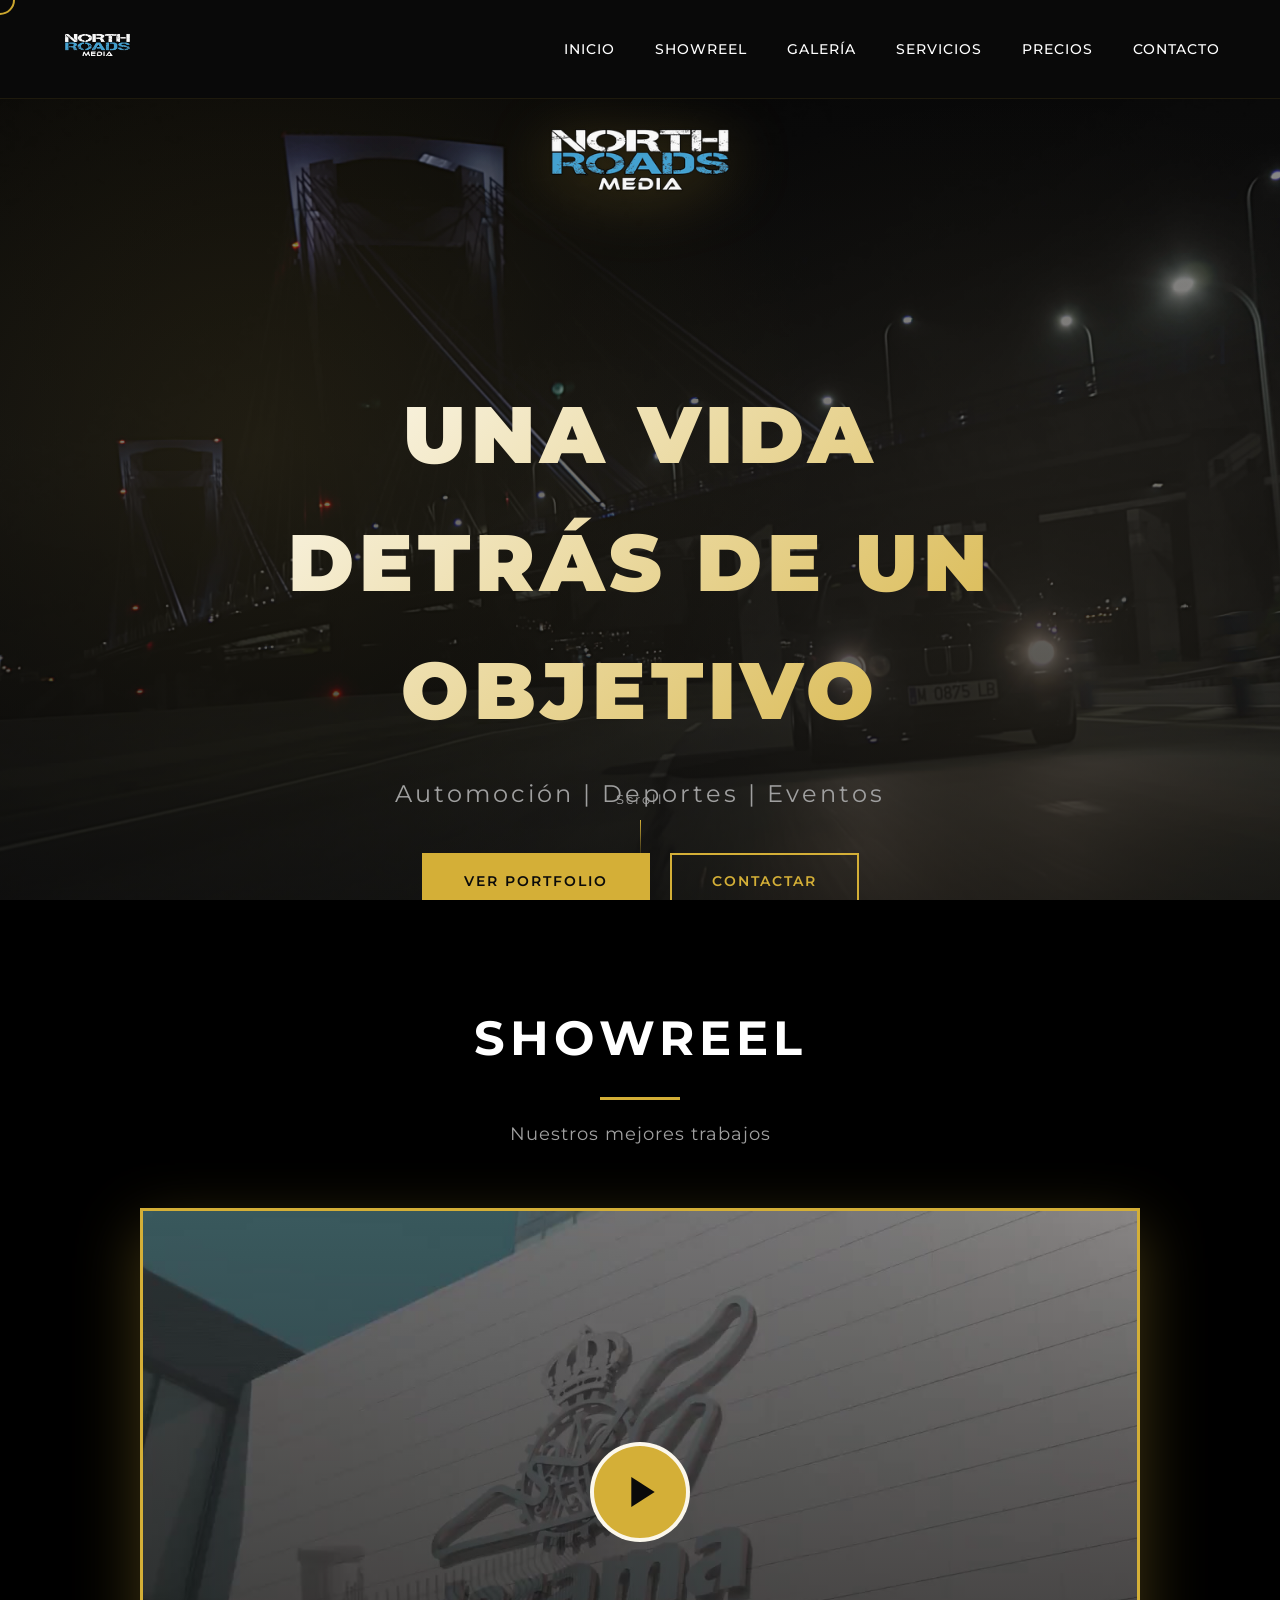
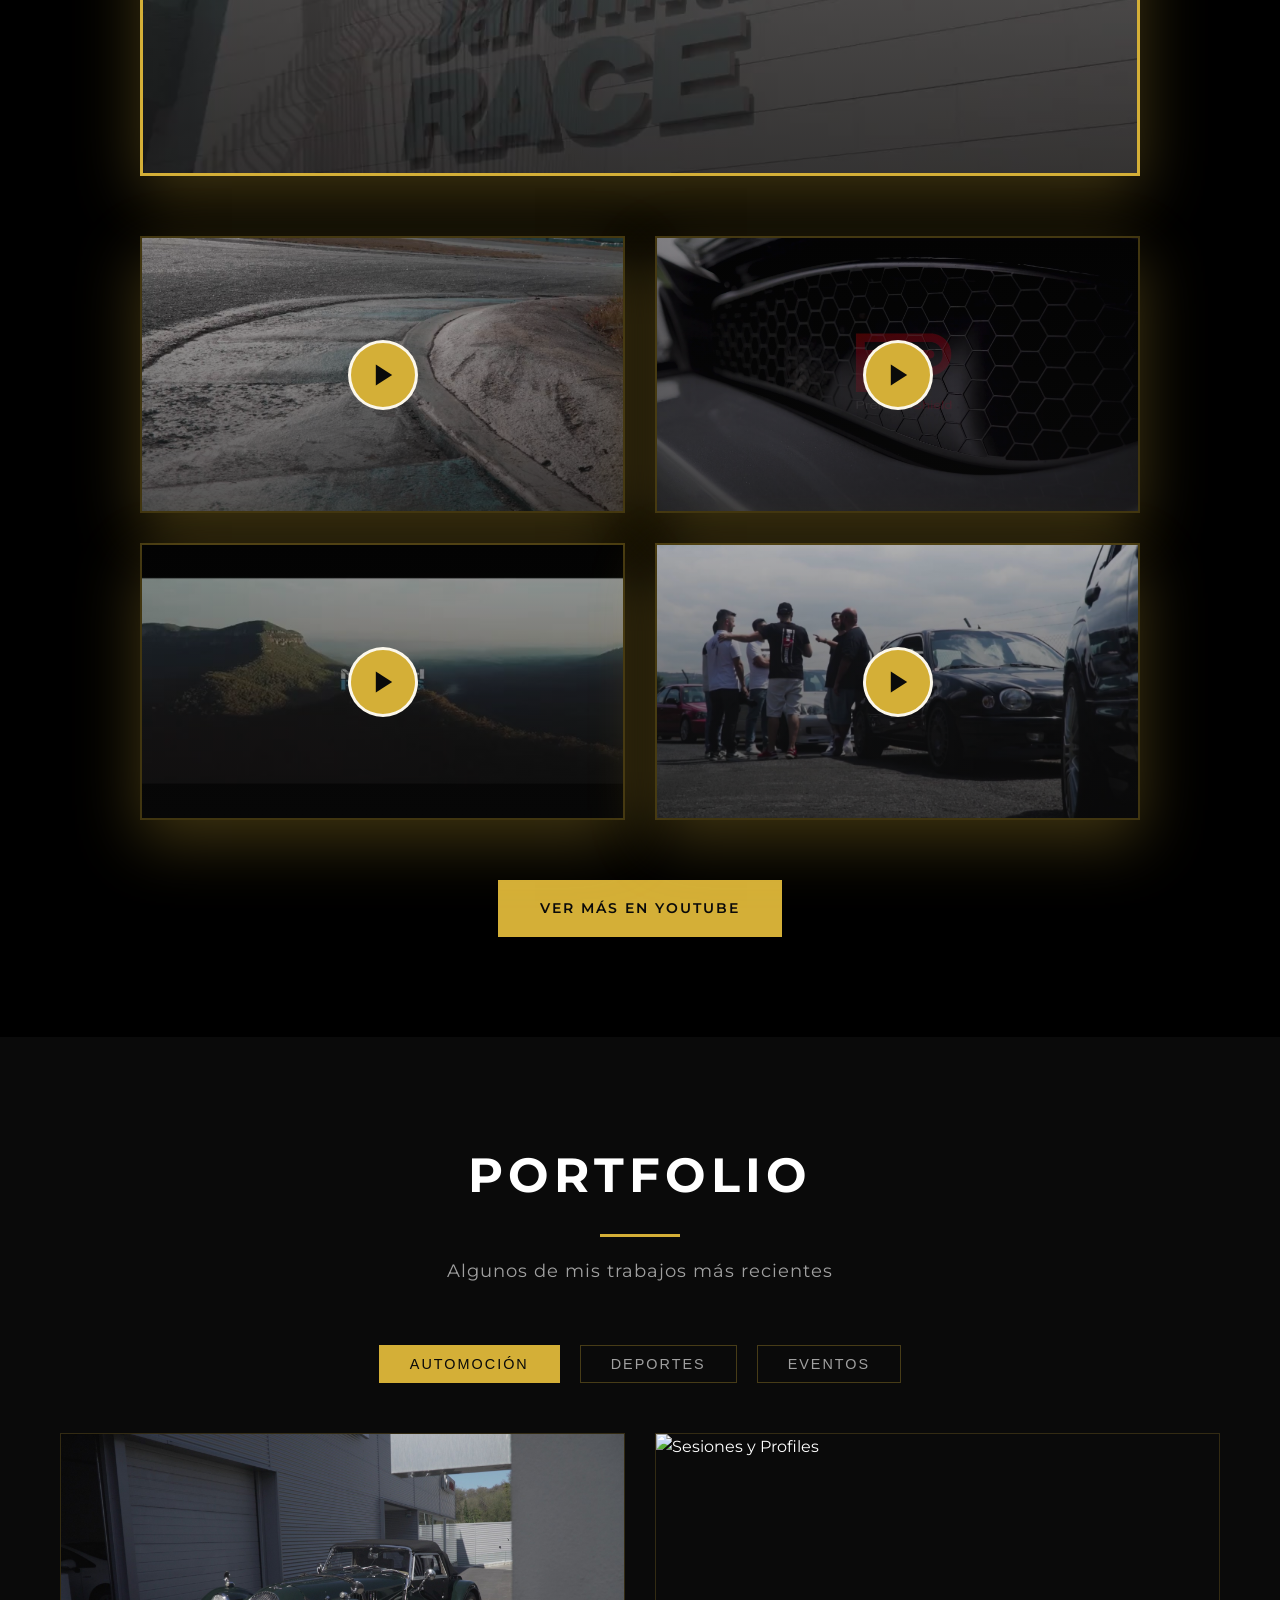
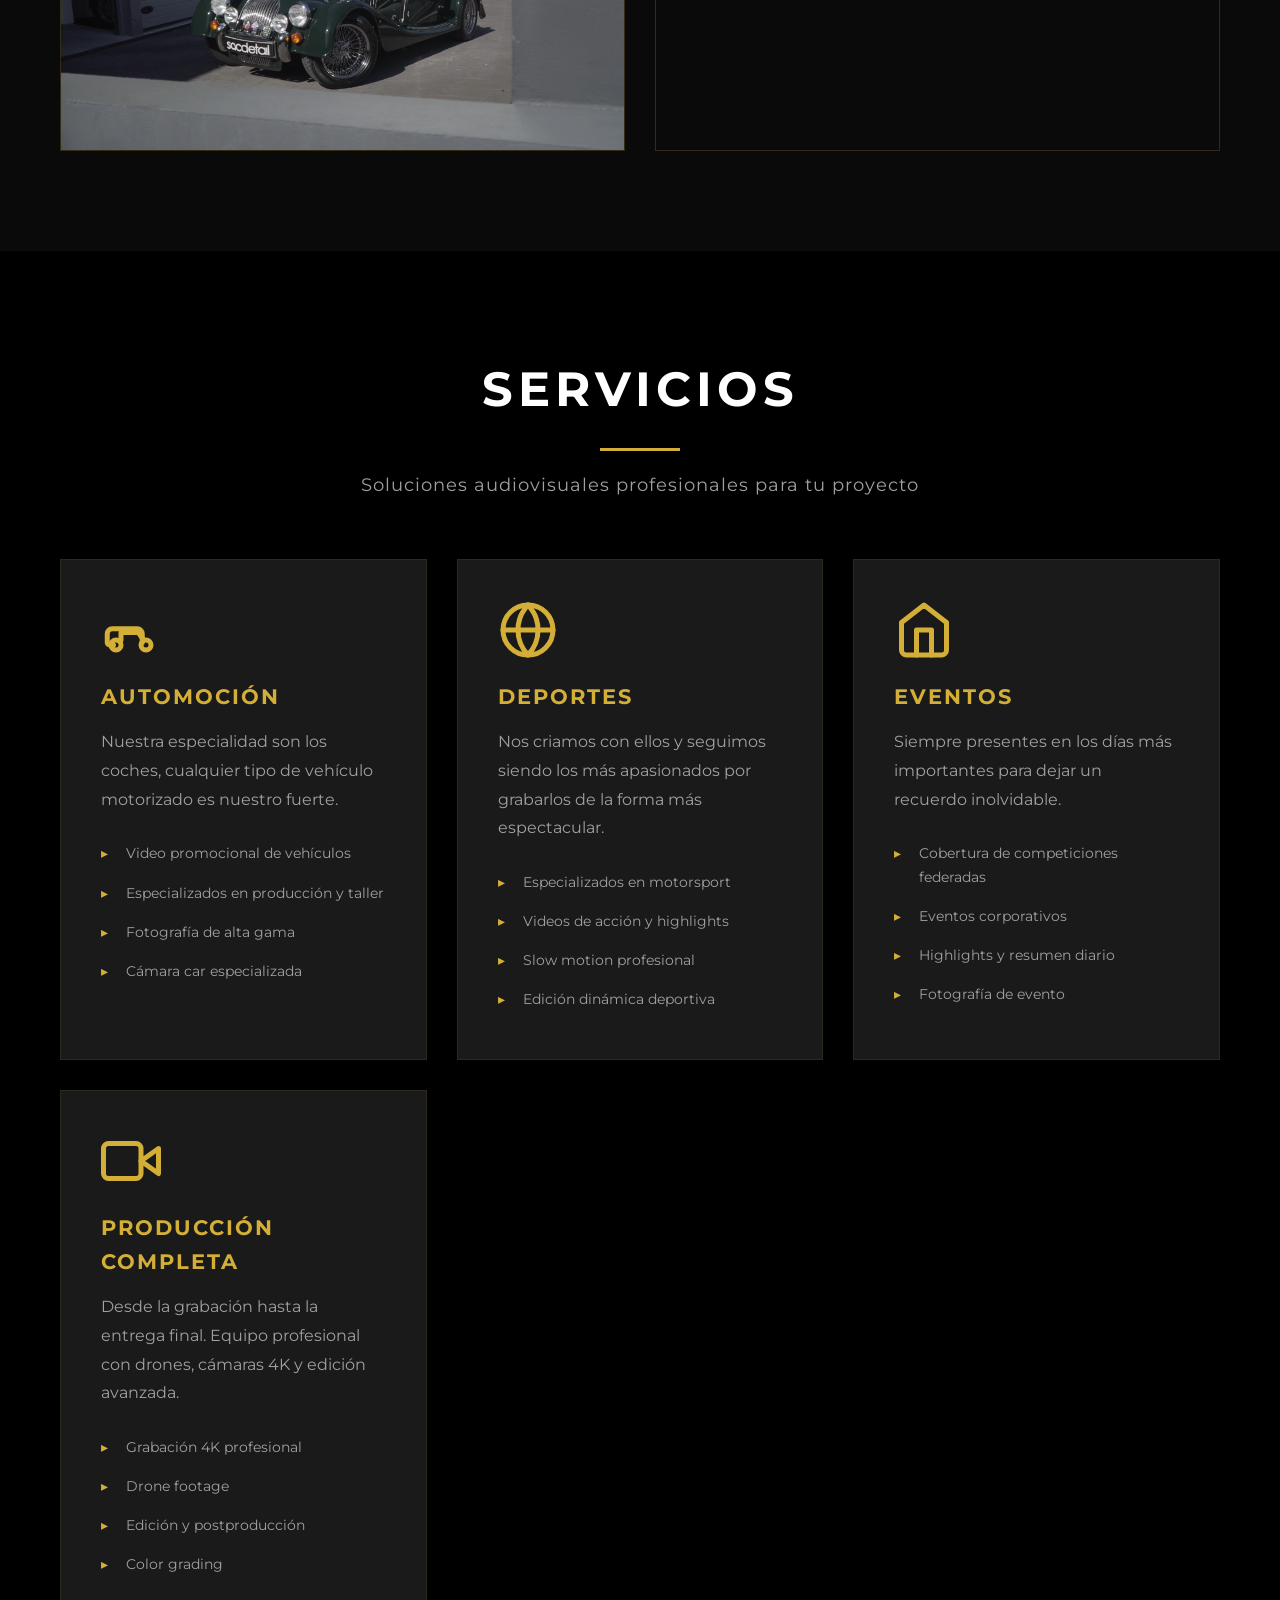
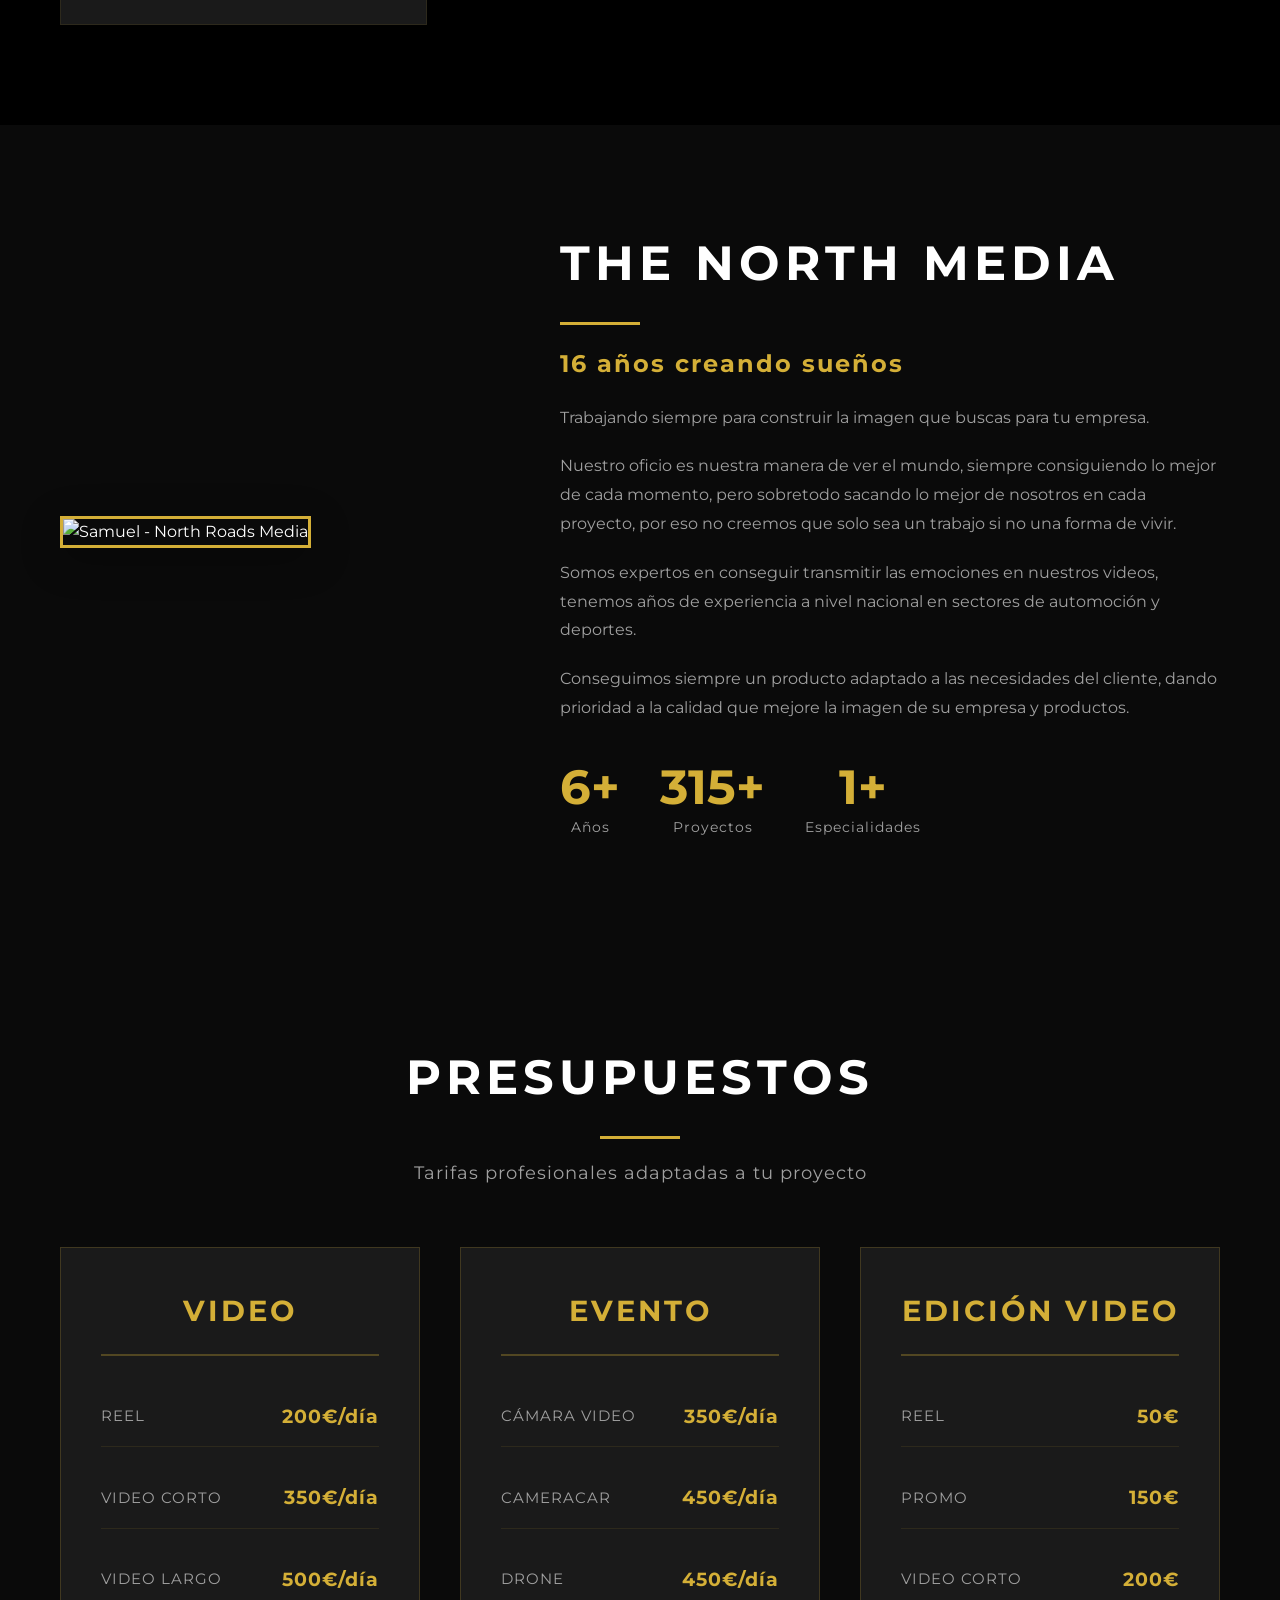
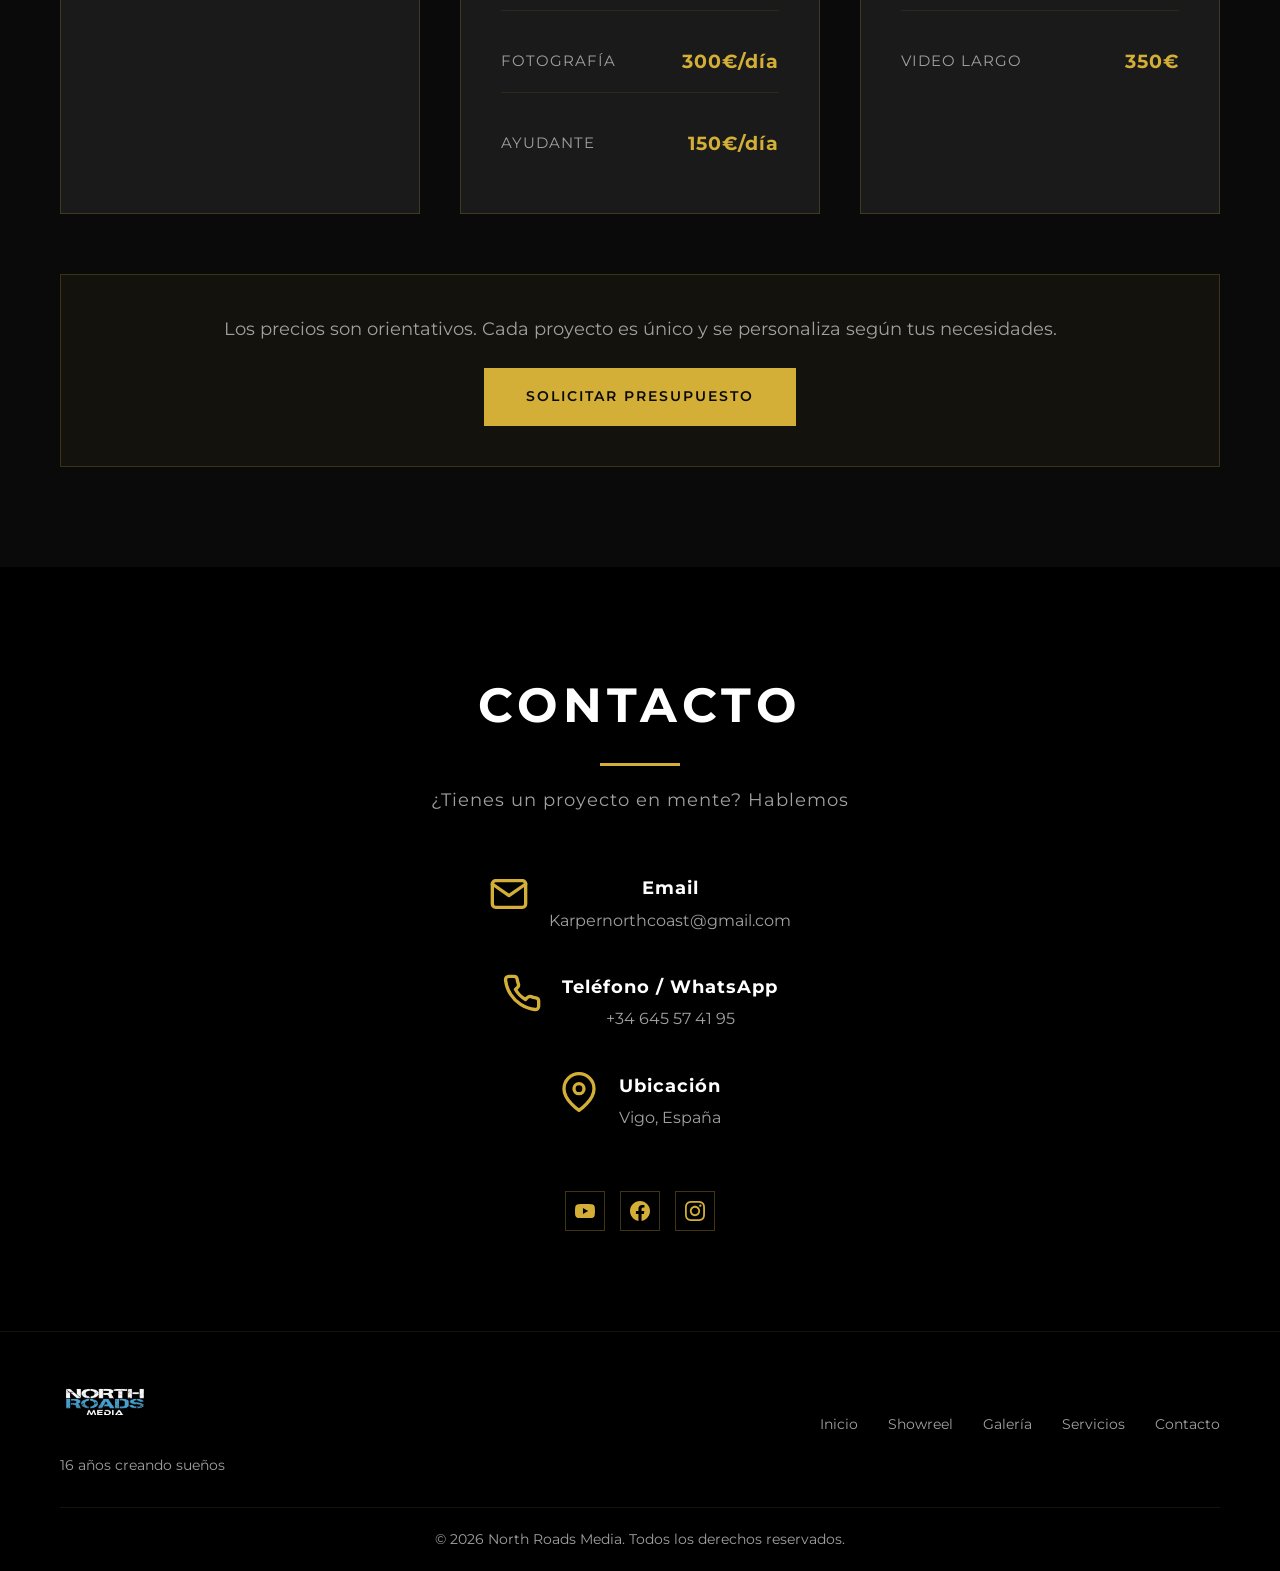
==== index.html @ 84e82828 "Fix hero background image switching on mobile devices - Moved hero background image from inline styl" ====
<!DOCTYPE html>
<html lang="es">
<head>
    <meta charset="UTF-8">
    <meta name="viewport" content="width=device-width, initial-scale=1.0">
    <title>North Roads Media - Portfolio Audiovisual</title>
    <link rel="icon" type="image/x-icon" href="https://danielmanzanares.github.io/northroadsmedia/assets/logos/favicon.ico">
    <link rel="icon" type="image/png" sizes="512x512" href="https://danielmanzanares.github.io/northroadsmedia/assets/logos/favicon.png">
    <link rel="apple-touch-icon" href="https://danielmanzanares.github.io/northroadsmedia/assets/logos/favicon.png">
    <link rel="stylesheet" href="assets/css/style.css">
    <link rel="preconnect" href="https://fonts.googleapis.com">
    <link rel="preconnect" href="https://fonts.gstatic.com" crossorigin>
    <link href="https://fonts.googleapis.com/css2?family=Montserrat:wght@300;400;600;700;900&family=Playfair+Display:wght@400;700&display=swap" rel="stylesheet">
</head>
<body>
    <!-- Navigation -->
    <nav class="navbar">
        <div class="container">
            <div class="logo">
                <a href="#inicio">
                    <img src="assets/logos/logo-navbar.png" alt="North Roads Media" class="logo-img">
                </a>
            </div>
            <ul class="nav-links">
                <li><a href="#inicio">INICIO</a></li>
                <li><a href="#showreel">SHOWREEL</a></li>
                <li><a href="galeria.html">GALERÍA</a></li>
                <li><a href="#servicios">SERVICIOS</a></li>
                <li><a href="#precios">PRECIOS</a></li>
                <li><a href="#contacto">CONTACTO</a></li>
            </ul>
            <div class="burger">
                <div class="line1"></div>
                <div class="line2"></div>
                <div class="line3"></div>
            </div>
        </div>
    </nav>

    <!-- Hero Section -->
    <section id="inicio" class="hero">
        <div class="hero-background"></div>
        <div class="hero-overlay"></div>
        <div class="hero-content">
            <img src="assets/logos/logo-hero.png" alt="North Roads Media" class="hero-logo">
            <h1 class="hero-title">UNA VIDA DETRÁS DE UN OBJETIVO</h1>
            <p class="hero-subtitle">Automoción | Deportes | Eventos</p>
            <div class="hero-buttons">
                <a href="#portfolio" class="btn btn-primary">VER PORTFOLIO</a>
                <a href="#contacto" class="btn btn-secondary">CONTACTAR</a>
            </div>
        </div>
        <div class="scroll-indicator">
            <span>Scroll</span>
            <div class="scroll-line"></div>
        </div>
    </section>

    <!-- Showreel Section -->
    <section id="showreel" class="showreel-section">
        <div class="container">
            <h2 class="section-title">SHOWREEL</h2>
            <p class="section-subtitle">Nuestros mejores trabajos</p>

            <!-- Video Principal - DRIFTMASTER -->
            <div class="main-video-wrapper">
                <div class="video-thumbnail-link" data-youtube-id="F2QY-6KOWKk">
                    <div class="video-thumbnail-container">
                        <img src="assets/videos/driftmaster-thumb.jpg" alt="Driftmaster - North Roads Media">
                        <div class="video-play-overlay">
                            <div class="play-button-large">
                                <svg viewBox="0 0 24 24" fill="currentColor">
                                    <polygon points="5 3 19 12 5 21 5 3"></polygon>
                                </svg>
                            </div>
                        </div>
                    </div>
                </div>
            </div>

            <!-- Videos Adicionales -->
            <div class="videos-grid">
                <div class="video-thumbnail-link" data-youtube-id="pOYhIgYmBDc">
                    <div class="video-thumbnail-container">
                        <img src="assets/videos/braga-grip-marzo-thumb.jpg" alt="Braga Grip Marzo">
                        <div class="video-play-overlay">
                            <div class="play-button-small">
                                <svg viewBox="0 0 24 24" fill="currentColor">
                                    <polygon points="5 3 19 12 5 21 5 3"></polygon>
                                </svg>
                            </div>
                        </div>
                    </div>
                </div>

                <div class="video-thumbnail-link" data-youtube-id="H0cXPGrSnSY">
                    <div class="video-thumbnail-container">
                        <img src="assets/videos/detail-mclaren-thumb.jpg" alt="Detail Mclaren - North Roads Media">
                        <div class="video-play-overlay">
                            <div class="play-button-small">
                                <svg viewBox="0 0 24 24" fill="currentColor">
                                    <polygon points="5 3 19 12 5 21 5 3"></polygon>
                                </svg>
                            </div>
                        </div>
                    </div>
                </div>

                <div class="video-thumbnail-link" data-youtube-id="qWnmy8cRvrA">
                    <div class="video-thumbnail-container">
                        <img src="assets/videos/video2-thumb.jpg" alt="North Roads Media Video 2">
                        <div class="video-play-overlay">
                            <div class="play-button-small">
                                <svg viewBox="0 0 24 24" fill="currentColor">
                                    <polygon points="5 3 19 12 5 21 5 3"></polygon>
                                </svg>
                            </div>
                        </div>
                    </div>
                </div>

                <div class="video-thumbnail-link" data-youtube-id="NnlS1WEF71U">
                    <div class="video-thumbnail-container">
                        <img src="assets/videos/club-nipon-ourense-thumb.jpg" alt="Club Nipon Ourense - Fast & Furious X">
                        <div class="video-play-overlay">
                            <div class="play-button-small">
                                <svg viewBox="0 0 24 24" fill="currentColor">
                                    <polygon points="5 3 19 12 5 21 5 3"></polygon>
                                </svg>
                            </div>
                        </div>
                    </div>
                </div>
            </div>

            <div class="showreel-cta">
                <a href="https://www.youtube.com/@northroadsmedia7195" target="_blank" class="btn btn-primary">
                    VER MÁS EN YOUTUBE
                </a>
            </div>
        </div>
    </section>

    <!-- Video Modal -->
    <div class="video-modal" id="videoModal">
        <div class="video-modal-overlay" id="videoModalOverlay"></div>
        <div class="video-modal-content">
            <button class="video-modal-close" id="modalCloseBtn">
                <svg viewBox="0 0 24 24" fill="none" stroke="currentColor" stroke-width="2">
                    <line x1="18" y1="6" x2="6" y2="18"></line>
                    <line x1="6" y1="6" x2="18" y2="18"></line>
                </svg>
            </button>
            <div class="video-modal-player" id="videoModalPlayer">
                <!-- El video HTML5 se cargará aquí -->
            </div>
        </div>
    </div>

    <!-- Portfolio Section -->
    <section id="portfolio" class="portfolio-section">
        <div class="container">
            <h2 class="section-title">PORTFOLIO</h2>
            <p class="section-subtitle">Algunos de mis trabajos más recientes</p>

            <!-- Filtros -->
            <div class="portfolio-filters">
                <button class="filter-btn active" data-filter="automocion">AUTOMOCIÓN</button>
                <button class="filter-btn" data-filter="deportes">DEPORTES</button>
                <button class="filter-btn" data-filter="eventos">EVENTOS</button>
            </div>

            <!-- Grid de Portfolio -->
            <div class="portfolio-grid">
                <!-- Proyecto 1 - Producción/Taller -->
                <div class="portfolio-item" data-category="automocion">
                    <div class="portfolio-thumbnail">
                        <img src="assets/images/portfolio-produccion-taller.jpg?v=1419" alt="Producción y Taller">
                        <div class="portfolio-overlay">
                            <h3>PRODUCCIÓN/TALLER</h3>
                            <p>Nuestra especialidad son los coches</p>
                            <a href="galeria.html#automocion" class="portfolio-link">VER GALERÍA</a>
                        </div>
                    </div>
                </div>

                <!-- Proyecto 2 - Deportes -->
                <div class="portfolio-item" data-category="deportes">
                    <div class="portfolio-thumbnail">
                        <img src="https://images.unsplash.com/photo-1461896836934-ffe607ba8211?w=800&h=450&fit=crop" alt="Deportes">
                        <div class="portfolio-overlay">
                            <h3>DEPORTES</h3>
                            <p>Los más apasionados por grabarlos de forma espectacular</p>
                            <a href="galeria.html#deportes" class="portfolio-link">VER GALERÍA</a>
                        </div>
                    </div>
                </div>

                <!-- Proyecto 3 - Eventos -->
                <div class="portfolio-item" data-category="eventos">
                    <div class="portfolio-thumbnail">
                        <img src="assets/gallery/eventos/evento_05.jpg" alt="Eventos">
                        <div class="portfolio-overlay">
                            <h3>EVENTOS</h3>
                            <p>Presentes en los días más importantes</p>
                            <a href="galeria.html#eventos" class="portfolio-link">VER GALERÍA</a>
                        </div>
                    </div>
                </div>

                <!-- Proyecto 4 - Sesiones/Profiles -->
                <div class="portfolio-item" data-category="automocion">
                    <div class="portfolio-thumbnail">
                        <img src="assets/images/portfolio-sesiones-profiles.jpg" alt="Sesiones y Profiles">
                        <div class="portfolio-overlay">
                            <h3>SESIONES/PROFILES</h3>
                            <p>Vehículos de alta gama</p>
                            <a href="galeria.html#automocion" class="portfolio-link">VER GALERÍA</a>
                        </div>
                    </div>
                </div>

                <!-- Proyecto 6 - Deportes 2 -->
                <div class="portfolio-item" data-category="deportes">
                    <div class="portfolio-thumbnail">
                        <img src="https://images.unsplash.com/photo-1517649763962-0c623066013b?w=800&h=450&fit=crop" alt="Deportes">
                        <div class="portfolio-overlay">
                            <h3>DEPORTES DE ACCIÓN</h3>
                            <p>Capturando la emoción</p>
                            <a href="galeria.html#deportes" class="portfolio-link">VER GALERÍA</a>
                        </div>
                    </div>
                </div>
            </div>
        </div>
    </section>

    <!-- Servicios Section -->
    <section id="servicios" class="servicios-section">
        <div class="container">
            <h2 class="section-title">SERVICIOS</h2>
            <p class="section-subtitle">Soluciones audiovisuales profesionales para tu proyecto</p>

            <div class="servicios-grid">
                <!-- Servicio 1 - Automoción -->
                <div class="servicio-card">
                    <div class="servicio-icon">
                        <svg xmlns="http://www.w3.org/2000/svg" viewBox="0 0 24 24" fill="none" stroke="currentColor" stroke-width="2" stroke-linecap="round" stroke-linejoin="round">
                            <path d="M18 18m-2 0a2 2 0 1 0 4 0a2 2 0 1 0 -4 0"></path>
                            <path d="M6 18m-2 0a2 2 0 1 0 4 0a2 2 0 1 0 -4 0"></path>
                            <path d="M5 18h-1.5a1 1 0 0 1 -1 -1v-3.5a2 2 0 0 1 2 -2h10a2 2 0 0 1 2 2v3.5"></path>
                            <path d="M8 16v-3h7l2 3"></path>
                        </svg>
                    </div>
                    <h3>AUTOMOCIÓN</h3>
                    <p>Nuestra especialidad son los coches, cualquier tipo de vehículo motorizado es nuestro fuerte.</p>
                    <ul class="servicio-features">
                        <li>Video promocional de vehículos</li>
                        <li>Especializados en producción y taller</li>
                        <li>Fotografía de alta gama</li>
                        <li>Cámara car especializada</li>
                    </ul>
                </div>

                <!-- Servicio 2 - Deportes -->
                <div class="servicio-card">
                    <div class="servicio-icon">
                        <svg xmlns="http://www.w3.org/2000/svg" viewBox="0 0 24 24" fill="none" stroke="currentColor" stroke-width="2" stroke-linecap="round" stroke-linejoin="round">
                            <circle cx="12" cy="12" r="10"></circle>
                            <path d="M12 2a14.5 14.5 0 0 0 0 20 14.5 14.5 0 0 0 0-20"></path>
                            <path d="M2 12h20"></path>
                        </svg>
                    </div>
                    <h3>DEPORTES</h3>
                    <p>Nos criamos con ellos y seguimos siendo los más apasionados por grabarlos de la forma más espectacular.</p>
                    <ul class="servicio-features">
                        <li>Especializados en motorsport</li>
                        <li>Videos de acción y highlights</li>
                        <li>Slow motion profesional</li>
                        <li>Edición dinámica deportiva</li>
                    </ul>
                </div>

                <!-- Servicio 3 - Eventos -->
                <div class="servicio-card">
                    <div class="servicio-icon">
                        <svg xmlns="http://www.w3.org/2000/svg" viewBox="0 0 24 24" fill="none" stroke="currentColor" stroke-width="2" stroke-linecap="round" stroke-linejoin="round">
                            <path d="M3 9l9-7 9 7v11a2 2 0 0 1-2 2H5a2 2 0 0 1-2-2z"></path>
                            <polyline points="9 22 9 12 15 12 15 22"></polyline>
                        </svg>
                    </div>
                    <h3>EVENTOS</h3>
                    <p>Siempre presentes en los días más importantes para dejar un recuerdo inolvidable.</p>
                    <ul class="servicio-features">
                        <li>Cobertura de competiciones federadas</li>
                        <li>Eventos corporativos</li>
                        <li>Highlights y resumen diario</li>
                        <li>Fotografía de evento</li>
                    </ul>
                </div>

                <!-- Servicio 4 - Producción -->
                <div class="servicio-card">
                    <div class="servicio-icon">
                        <svg xmlns="http://www.w3.org/2000/svg" viewBox="0 0 24 24" fill="none" stroke="currentColor" stroke-width="2" stroke-linecap="round" stroke-linejoin="round">
                            <path d="M23 7l-7 5 7 5V7z"></path>
                            <rect x="1" y="5" width="15" height="14" rx="2" ry="2"></rect>
                        </svg>
                    </div>
                    <h3>PRODUCCIÓN COMPLETA</h3>
                    <p>Desde la grabación hasta la entrega final. Equipo profesional con drones, cámaras 4K y edición avanzada.</p>
                    <ul class="servicio-features">
                        <li>Grabación 4K profesional</li>
                        <li>Drone footage</li>
                        <li>Edición y postproducción</li>
                        <li>Color grading</li>
                    </ul>
                </div>
            </div>
        </div>
    </section>

    <!-- Sobre Mí Section -->
    <section id="sobre-mi" class="about-section">
        <div class="container">
            <div class="about-content">
                <div class="about-image">
                    <img src="assets/images/samu-profile.png" alt="Samuel - North Roads Media">
                </div>
                <div class="about-text">
                    <h2 class="section-title">THE NORTH MEDIA</h2>
                    <h3>16 años creando sueños</h3>
                    <p>Trabajando siempre para construir la imagen que buscas para tu empresa.</p>
                    <p>Nuestro oficio es nuestra manera de ver el mundo, siempre consiguiendo lo mejor de cada momento, pero sobretodo sacando lo mejor de nosotros en cada proyecto, por eso no creemos que solo sea un trabajo si no una forma de vivir.</p>
                    <p>Somos expertos en conseguir transmitir las emociones en nuestros videos, tenemos años de experiencia a nivel nacional en sectores de automoción y deportes.</p>
                    <p>Conseguimos siempre un producto adaptado a las necesidades del cliente, dando prioridad a la calidad que mejore la imagen de su empresa y productos.</p>

                    <div class="about-stats">
                        <div class="stat">
                            <span class="stat-number">16</span>
                            <span class="stat-label">Años</span>
                        </div>
                        <div class="stat">
                            <span class="stat-number">1000+</span>
                            <span class="stat-label">Proyectos</span>
                        </div>
                        <div class="stat">
                            <span class="stat-number">3</span>
                            <span class="stat-label">Especialidades</span>
                        </div>
                    </div>
                </div>
            </div>
        </div>
    </section>

    <!-- Precios Section -->
    <section id="precios" class="precios-section">
        <div class="container">
            <h2 class="section-title">PRESUPUESTOS</h2>
            <p class="section-subtitle">Tarifas profesionales adaptadas a tu proyecto</p>

            <div class="precios-grid">
                <!-- Categoría 1: Video -->
                <div class="precio-category">
                    <h3>VIDEO</h3>
                    <div class="precio-items">
                        <div class="precio-item">
                            <span class="precio-label">REEL</span>
                            <span class="precio-valor">200€/día</span>
                        </div>
                        <div class="precio-item">
                            <span class="precio-label">VIDEO CORTO</span>
                            <span class="precio-valor">350€/día</span>
                        </div>
                        <div class="precio-item">
                            <span class="precio-label">VIDEO LARGO</span>
                            <span class="precio-valor">500€/día</span>
                        </div>
                    </div>
                </div>

                <!-- Categoría 2: Evento -->
                <div class="precio-category">
                    <h3>EVENTO</h3>
                    <div class="precio-items">
                        <div class="precio-item">
                            <span class="precio-label">CÁMARA VIDEO</span>
                            <span class="precio-valor">350€/día</span>
                        </div>
                        <div class="precio-item">
                            <span class="precio-label">CAMERACAR</span>
                            <span class="precio-valor">450€/día</span>
                        </div>
                        <div class="precio-item">
                            <span class="precio-label">DRONE</span>
                            <span class="precio-valor">450€/día</span>
                        </div>
                        <div class="precio-item">
                            <span class="precio-label">FOTOGRAFÍA</span>
                            <span class="precio-valor">300€/día</span>
                        </div>
                        <div class="precio-item">
                            <span class="precio-label">AYUDANTE</span>
                            <span class="precio-valor">150€/día</span>
                        </div>
                    </div>
                </div>

                <!-- Categoría 3: Edición -->
                <div class="precio-category">
                    <h3>EDICIÓN VIDEO</h3>
                    <div class="precio-items">
                        <div class="precio-item">
                            <span class="precio-label">REEL</span>
                            <span class="precio-valor">50€</span>
                        </div>
                        <div class="precio-item">
                            <span class="precio-label">PROMO</span>
                            <span class="precio-valor">150€</span>
                        </div>
                        <div class="precio-item">
                            <span class="precio-label">VIDEO CORTO</span>
                            <span class="precio-valor">200€</span>
                        </div>
                        <div class="precio-item">
                            <span class="precio-label">VIDEO LARGO</span>
                            <span class="precio-valor">350€</span>
                        </div>
                    </div>
                </div>
            </div>

            <div class="precios-note">
                <p>Los precios son orientativos. Cada proyecto es único y se personaliza según tus necesidades.</p>
                <a href="#contacto" class="btn btn-primary">SOLICITAR PRESUPUESTO</a>
            </div>
        </div>
    </section>

    <!-- Contacto Section -->
    <section id="contacto" class="contact-section">
        <div class="container">
            <h2 class="section-title">CONTACTO</h2>
            <p class="section-subtitle">¿Tienes un proyecto en mente? Hablemos</p>

            <div class="contact-info-centered">
                <div class="contact-item">
                    <div class="contact-icon">
                        <svg xmlns="http://www.w3.org/2000/svg" viewBox="0 0 24 24" fill="none" stroke="currentColor" stroke-width="2" stroke-linecap="round" stroke-linejoin="round">
                            <path d="M4 4h16c1.1 0 2 .9 2 2v12c0 1.1-.9 2-2 2H4c-1.1 0-2-.9-2-2V6c0-1.1.9-2 2-2z"></path>
                            <polyline points="22,6 12,13 2,6"></polyline>
                        </svg>
                    </div>
                    <div>
                        <h4>Email</h4>
                        <a href="mailto:Karpernorthcoast@gmail.com">Karpernorthcoast@gmail.com</a>
                    </div>
                </div>

                <div class="contact-item">
                    <div class="contact-icon">
                        <svg xmlns="http://www.w3.org/2000/svg" viewBox="0 0 24 24" fill="none" stroke="currentColor" stroke-width="2" stroke-linecap="round" stroke-linejoin="round">
                            <path d="M22 16.92v3a2 2 0 0 1-2.18 2 19.79 19.79 0 0 1-8.63-3.07 19.5 19.5 0 0 1-6-6 19.79 19.79 0 0 1-3.07-8.67A2 2 0 0 1 4.11 2h3a2 2 0 0 1 2 1.72 12.84 12.84 0 0 0 .7 2.81 2 2 0 0 1-.45 2.11L8.09 9.91a16 16 0 0 0 6 6l1.27-1.27a2 2 0 0 1 2.11-.45 12.84 12.84 0 0 0 2.81.7A2 2 0 0 1 22 16.92z"></path>
                        </svg>
                    </div>
                    <div>
                        <h4>Teléfono / WhatsApp</h4>
                        <a href="tel:+34645574195">+34 645 57 41 95</a>
                    </div>
                </div>

                <div class="contact-item">
                    <div class="contact-icon">
                        <svg xmlns="http://www.w3.org/2000/svg" viewBox="0 0 24 24" fill="none" stroke="currentColor" stroke-width="2" stroke-linecap="round" stroke-linejoin="round">
                            <path d="M21 10c0 7-9 13-9 13s-9-6-9-13a9 9 0 0 1 18 0z"></path>
                            <circle cx="12" cy="10" r="3"></circle>
                        </svg>
                    </div>
                    <div>
                        <h4>Ubicación</h4>
                        <p>Vigo, España</p>
                    </div>
                </div>

                <div class="social-links">
                    <a href="https://www.youtube.com/@northroadsmedia7195" target="_blank" class="social-link">
                        <svg xmlns="http://www.w3.org/2000/svg" viewBox="0 0 24 24" fill="currentColor">
                            <path d="M23.498 6.186a3.016 3.016 0 0 0-2.122-2.136C19.505 3.545 12 3.545 12 3.545s-7.505 0-9.377.505A3.017 3.017 0 0 0 .502 6.186C0 8.07 0 12 0 12s0 3.93.502 5.814a3.016 3.016 0 0 0 2.122 2.136c1.871.505 9.376.505 9.376.505s7.505 0 9.377-.505a3.015 3.015 0 0 0 2.122-2.136C24 15.93 24 12 24 12s0-3.93-.502-5.814zM9.545 15.568V8.432L15.818 12l-6.273 3.568z"/>
                        </svg>
                    </a>
                    <a href="https://www.facebook.com/northroadsgz" target="_blank" class="social-link">
                        <svg xmlns="http://www.w3.org/2000/svg" viewBox="0 0 24 24" fill="currentColor">
                            <path d="M24 12.073c0-6.627-5.373-12-12-12s-12 5.373-12 12c0 5.99 4.388 10.954 10.125 11.854v-8.385H7.078v-3.47h3.047V9.43c0-3.007 1.792-4.669 4.533-4.669 1.312 0 2.686.235 2.686.235v2.953H15.83c-1.491 0-1.956.925-1.956 1.874v2.25h3.328l-.532 3.47h-2.796v8.385C19.612 23.027 24 18.062 24 12.073z"/>
                        </svg>
                    </a>
                    <a href="https://www.instagram.com/northroads_media/" target="_blank" class="social-link">
                        <svg xmlns="http://www.w3.org/2000/svg" viewBox="0 0 24 24" fill="currentColor">
                            <path d="M12 0C8.74 0 8.333.015 7.053.072 5.775.132 4.905.333 4.14.63c-.789.306-1.459.717-2.126 1.384S.935 3.35.63 4.14C.333 4.905.131 5.775.072 7.053.012 8.333 0 8.74 0 12s.015 3.667.072 4.947c.06 1.277.261 2.148.558 2.913.306.788.717 1.459 1.384 2.126.667.666 1.336 1.079 2.126 1.384.766.296 1.636.499 2.913.558C8.333 23.988 8.74 24 12 24s3.667-.015 4.947-.072c1.277-.06 2.148-.262 2.913-.558.788-.306 1.459-.718 2.126-1.384.666-.667 1.079-1.335 1.384-2.126.296-.765.499-1.636.558-2.913.06-1.28.072-1.687.072-4.947s-.015-3.667-.072-4.947c-.06-1.277-.262-2.149-.558-2.913-.306-.789-.718-1.459-1.384-2.126C21.319 1.347 20.651.935 19.86.63c-.765-.297-1.636-.499-2.913-.558C15.667.012 15.26 0 12 0zm0 2.16c3.203 0 3.585.016 4.85.071 1.17.055 1.805.249 2.227.415.562.217.96.477 1.382.896.419.42.679.819.896 1.381.164.422.36 1.057.413 2.227.057 1.266.07 1.646.07 4.85s-.015 3.585-.074 4.85c-.061 1.17-.256 1.805-.421 2.227-.224.562-.479.96-.899 1.382-.419.419-.824.679-1.38.896-.42.164-1.065.36-2.235.413-1.274.057-1.649.07-4.859.07-3.211 0-3.586-.015-4.859-.074-1.171-.061-1.816-.256-2.236-.421-.569-.224-.96-.479-1.379-.899-.421-.419-.69-.824-.9-1.38-.165-.42-.359-1.065-.42-2.235-.045-1.26-.061-1.649-.061-4.844 0-3.196.016-3.586.061-4.861.061-1.17.255-1.814.42-2.234.21-.57.479-.96.9-1.381.419-.419.81-.689 1.379-.898.42-.166 1.051-.361 2.221-.421 1.275-.045 1.65-.06 4.859-.06l.045.03zm0 3.678c-3.405 0-6.162 2.76-6.162 6.162 0 3.405 2.76 6.162 6.162 6.162 3.405 0 6.162-2.76 6.162-6.162 0-3.405-2.76-6.162-6.162-6.162zM12 16c-2.21 0-4-1.79-4-4s1.79-4 4-4 4 1.79 4 4-1.79 4-4 4zm7.846-10.405c0 .795-.646 1.44-1.44 1.44-.795 0-1.44-.646-1.44-1.44 0-.794.646-1.439 1.44-1.439.793-.001 1.44.645 1.44 1.439z"/>
                        </svg>
                    </a>
                </div>
            </div>
        </div>
    </section>

    <!-- Footer -->
    <footer class="footer">
        <div class="container">
            <div class="footer-content">
                <div class="footer-logo">
                    <img src="assets/logos/logo-navbar.png" alt="North Roads Media" class="footer-logo-img">
                    <p>16 años creando sueños</p>
                </div>
                <div class="footer-links">
                    <a href="#inicio">Inicio</a>
                    <a href="#showreel">Showreel</a>
                    <a href="galeria.html">Galería</a>
                    <a href="#servicios">Servicios</a>
                    <a href="#contacto">Contacto</a>
                </div>
            </div>
            <div class="footer-bottom">
                <p>&copy; 2026 North Roads Media. Todos los derechos reservados.</p>
            </div>
        </div>
    </footer>

    <script src="assets/js/main.js"></script>
</body>
</html>
---- assets/css/style.css ----
/* ===========================
   RESET & VARIABLES
   =========================== */
:root {
    --primary-color: #d4af37;
    --secondary-color: #1a1a1a;
    --accent-color: #c9a961;
    --text-color: #ffffff;
    --text-gray: #a0a0a0;
    --bg-dark: #0a0a0a;
    --bg-darker: #000000;
    --transition: all 0.3s cubic-bezier(0.4, 0, 0.2, 1);
    --shadow: 0 10px 40px rgba(0, 0, 0, 0.3);
}

* {
    margin: 0;
    padding: 0;
    box-sizing: border-box;
}

html {
    scroll-behavior: smooth;
}

body {
    font-family: 'Montserrat', sans-serif;
    background-color: var(--bg-dark);
    color: var(--text-color);
    line-height: 1.6;
    overflow-x: hidden;
}

.container {
    max-width: 1200px;
    margin: 0 auto;
    padding: 0 20px;
}

/* ===========================
   NAVIGATION
   =========================== */
.navbar {
    position: fixed;
    top: 0;
    left: 0;
    right: 0;
    background: rgba(10, 10, 10, 0.95);
    backdrop-filter: blur(10px);
    z-index: 1000;
    padding: 20px 0;
    border-bottom: 1px solid rgba(212, 175, 55, 0.1);
    transition: var(--transition);
}

.navbar .container {
    display: flex;
    justify-content: space-between;
    align-items: center;
}

.logo h1 {
    font-size: 1.5rem;
    font-weight: 700;
    letter-spacing: 3px;
    background: linear-gradient(135deg, var(--primary-color), var(--accent-color));
    -webkit-background-clip: text;
    -webkit-text-fill-color: transparent;
    background-clip: text;
}

.logo a {
    display: inline-block;
    text-decoration: none;
}

.logo-img {
    height: 50px;
    width: auto;
    transition: var(--transition);
}

.logo-img:hover {
    transform: scale(1.05);
    filter: brightness(1.2);
}

.nav-links {
    display: flex;
    list-style: none;
    gap: 40px;
}

.nav-links a {
    color: var(--text-color);
    text-decoration: none;
    font-size: 0.9rem;
    font-weight: 500;
    letter-spacing: 1px;
    position: relative;
    transition: var(--transition);
}

.nav-links a::after {
    content: '';
    position: absolute;
    bottom: -5px;
    left: 0;
    width: 0;
    height: 2px;
    background: var(--primary-color);
    transition: var(--transition);
}

.nav-links a:hover {
    color: var(--primary-color);
}

.nav-links a:hover::after {
    width: 100%;
}

.burger {
    display: none;
    cursor: pointer;
}

.burger div {
    width: 25px;
    height: 2px;
    background: var(--primary-color);
    margin: 5px;
    transition: var(--transition);
}

/* ===========================
   HERO SECTION
   =========================== */
.hero {
    height: 100vh;
    position: relative;
    display: flex;
    align-items: center;
    justify-content: center;
    overflow: hidden;
}

.hero-background {
    position: absolute;
    inset: 0;
    background-image: url('../images/hero-background.jpg');
    background-size: cover;
    background-position: 65% center;
    background-repeat: no-repeat;
    filter: brightness(0.7);
    z-index: 0;
}

/* Imagen específica para móvil vertical */
@media (max-width: 768px) and (orientation: portrait) {
    .hero-background {
        background-image: url('../images/hero-background-mobile.jpg') !important;
        background-position: center center;
        filter: brightness(0.5);
    }
}

.hero::before {
    content: '';
    position: absolute;
    top: 0;
    left: 0;
    right: 0;
    bottom: 0;
    background:
        radial-gradient(circle at 20% 50%, rgba(212, 175, 55, 0.15) 0%, transparent 50%),
        radial-gradient(circle at 80% 80%, rgba(201, 169, 97, 0.15) 0%, transparent 50%);
    animation: pulse 10s ease-in-out infinite;
    z-index: 1;
}

@keyframes pulse {
    0%, 100% { opacity: 0.6; }
    50% { opacity: 1; }
}

.hero-overlay {
    position: absolute;
    inset: 0;
    background: linear-gradient(
        180deg,
        rgba(10, 10, 10, 0.2) 0%,
        rgba(26, 26, 26, 0.4) 50%,
        rgba(10, 10, 10, 0.7) 100%
    );
    z-index: 2;
}

.hero-content {
    text-align: center;
    z-index: 10;
    position: relative;
    max-width: 900px;
    padding: 0 20px;
}

.hero-logo {
    max-width: 500px;
    width: 90%;
    height: auto;
    margin-bottom: 40px;
    animation: fadeInDown 1s ease-out;
    filter: drop-shadow(0 10px 30px rgba(212, 175, 55, 0.3));
}

@keyframes fadeInDown {
    from {
        opacity: 0;
        transform: translateY(-30px);
    }
    to {
        opacity: 1;
        transform: translateY(0);
    }
}

.hero-title {
    font-size: clamp(2.5rem, 8vw, 5rem);
    font-weight: 900;
    letter-spacing: 5px;
    margin-bottom: 20px;
    background: linear-gradient(135deg, #ffffff 0%, var(--primary-color) 100%);
    -webkit-background-clip: text;
    -webkit-text-fill-color: transparent;
    background-clip: text;
    animation: fadeInUp 1s ease-out;
}

.hero-subtitle {
    font-size: clamp(1rem, 2vw, 1.5rem);
    color: var(--text-gray);
    letter-spacing: 3px;
    margin-bottom: 40px;
    animation: fadeInUp 1s ease-out 0.2s backwards;
}

.hero-buttons {
    display: flex;
    gap: 20px;
    justify-content: center;
    flex-wrap: wrap;
    animation: fadeInUp 1s ease-out 0.4s backwards;
}

@keyframes fadeInUp {
    from {
        opacity: 0;
        transform: translateY(30px);
    }
    to {
        opacity: 1;
        transform: translateY(0);
    }
}

.btn {
    padding: 15px 40px;
    font-size: 0.9rem;
    font-weight: 600;
    letter-spacing: 2px;
    text-decoration: none;
    border: 2px solid var(--primary-color);
    border-radius: 0;
    transition: var(--transition);
    cursor: pointer;
    display: inline-block;
}

.btn-primary {
    background: var(--primary-color);
    color: var(--bg-dark);
}

.btn-primary:hover {
    background: transparent;
    color: var(--primary-color);
    transform: translateY(-3px);
    box-shadow: 0 10px 30px rgba(212, 175, 55, 0.3);
}

.btn-secondary {
    background: transparent;
    color: var(--primary-color);
}

.btn-secondary:hover {
    background: var(--primary-color);
    color: var(--bg-dark);
    transform: translateY(-3px);
    box-shadow: 0 10px 30px rgba(212, 175, 55, 0.3);
}

.scroll-indicator {
    position: absolute;
    bottom: 40px;
    left: 50%;
    transform: translateX(-50%);
    display: flex;
    flex-direction: column;
    align-items: center;
    gap: 10px;
    color: var(--text-gray);
    font-size: 0.8rem;
    letter-spacing: 2px;
    animation: bounce 2s infinite;
    z-index: 10;
}

.scroll-line {
    width: 1px;
    height: 40px;
    background: linear-gradient(to bottom, var(--primary-color), transparent);
}

@keyframes bounce {
    0%, 100% { transform: translateX(-50%) translateY(0); }
    50% { transform: translateX(-50%) translateY(10px); }
}

/* ===========================
   SECTIONS
   =========================== */
section {
    padding: 100px 0;
}

.section-title {
    font-size: clamp(2rem, 5vw, 3rem);
    font-weight: 700;
    letter-spacing: 5px;
    text-align: center;
    margin-bottom: 20px;
    position: relative;
}

.section-title::after {
    content: '';
    display: block;
    width: 80px;
    height: 3px;
    background: var(--primary-color);
    margin: 20px auto;
}

.section-subtitle {
    text-align: center;
    color: var(--text-gray);
    font-size: 1.1rem;
    margin-bottom: 60px;
    letter-spacing: 1px;
}

/* ===========================
   SHOWREEL SECTION
   =========================== */
.showreel-section {
    background: var(--bg-darker);
    padding: 100px 0;
}

.main-video-wrapper {
    max-width: 1000px;
    margin: 0 auto 60px;
}

.video-thumbnail-link {
    display: block;
    text-decoration: none;
}

.video-thumbnail-container {
    position: relative;
    width: 100%;
    padding-bottom: 56.25%;
    overflow: hidden;
    border: 3px solid var(--primary-color);
    box-shadow: 0 20px 60px rgba(212, 175, 55, 0.3);
    transition: var(--transition);
    cursor: pointer;
}

.video-thumbnail-container:hover {
    box-shadow: 0 25px 70px rgba(212, 175, 55, 0.5);
    transform: translateY(-5px);
}

.video-thumbnail-container img {
    position: absolute;
    top: 0;
    left: 0;
    width: 100%;
    height: 100%;
    object-fit: cover;
    transition: var(--transition);
}

.video-thumbnail-container:hover img {
    transform: scale(1.05);
}

.video-play-overlay {
    position: absolute;
    inset: 0;
    background: linear-gradient(
        180deg,
        rgba(10, 10, 10, 0.3) 0%,
        rgba(10, 10, 10, 0.7) 100%
    );
    display: flex;
    align-items: center;
    justify-content: center;
    transition: var(--transition);
}

.video-thumbnail-container:hover .video-play-overlay {
    background: linear-gradient(
        180deg,
        rgba(10, 10, 10, 0.5) 0%,
        rgba(10, 10, 10, 0.8) 100%
    );
}

.play-button-large {
    width: 100px;
    height: 100px;
    background: var(--primary-color);
    border: 4px solid rgba(255, 255, 255, 0.9);
    border-radius: 50%;
    display: flex;
    align-items: center;
    justify-content: center;
    transition: var(--transition);
}

.play-button-large:hover {
    background: var(--accent-color);
    transform: scale(1.15);
    box-shadow: 0 0 40px rgba(212, 175, 55, 0.6);
}

.play-button-large svg {
    width: 40px;
    height: 40px;
    fill: var(--bg-dark);
    margin-left: 5px;
}

.play-button-small {
    width: 70px;
    height: 70px;
    background: var(--primary-color);
    border: 3px solid rgba(255, 255, 255, 0.9);
    border-radius: 50%;
    display: flex;
    align-items: center;
    justify-content: center;
    transition: var(--transition);
}

.video-thumbnail-container:hover .play-button-small {
    background: var(--accent-color);
    transform: scale(1.2);
    box-shadow: 0 0 30px rgba(212, 175, 55, 0.6);
}

.play-button-small svg {
    width: 28px;
    height: 28px;
    fill: var(--bg-dark);
    margin-left: 3px;
}

.videos-grid {
    display: grid;
    grid-template-columns: repeat(2, 1fr);
    gap: 30px;
    max-width: 1000px;
    margin: 0 auto;
}

.videos-grid .video-thumbnail-container {
    border: 2px solid rgba(212, 175, 55, 0.3);
}

.videos-grid .video-thumbnail-container:hover {
    border-color: var(--primary-color);
    box-shadow: 0 10px 30px rgba(212, 175, 55, 0.3);
}

.showreel-cta {
    text-align: center;
    margin-top: 60px;
}

/* ===========================
   VIDEO MODAL
   =========================== */
.video-modal {
    position: fixed;
    inset: 0;
    z-index: 9999;
    display: none;
    align-items: center;
    justify-content: center;
}

.video-modal.active {
    display: flex;
}

.video-modal-overlay {
    position: absolute;
    inset: 0;
    background: rgba(0, 0, 0, 0.95);
    backdrop-filter: blur(10px);
}

.video-modal-content {
    position: relative;
    width: 90%;
    max-width: 1200px;
    z-index: 10;
}

.video-modal-close {
    position: absolute;
    top: -50px;
    right: 0;
    width: 40px;
    height: 40px;
    background: transparent;
    border: 2px solid var(--primary-color);
    border-radius: 50%;
    cursor: pointer;
    display: flex;
    align-items: center;
    justify-content: center;
    transition: var(--transition);
}

.video-modal-close:hover {
    background: var(--primary-color);
    transform: rotate(90deg);
}

.video-modal-close svg {
    width: 20px;
    height: 20px;
    stroke: var(--primary-color);
    transition: var(--transition);
}

.video-modal-close:hover svg {
    stroke: var(--bg-dark);
}

.video-modal-player {
    position: relative;
    width: 100%;
    padding-bottom: 56.25%;
    background: var(--bg-dark);
    border: 3px solid var(--primary-color);
}

.video-modal-player iframe {
    position: absolute;
    top: 0;
    left: 0;
    width: 100%;
    height: 100%;
}

.video-error-message {
    text-align: center;
    padding: 40px;
    background: var(--secondary-color);
    border: 2px solid var(--primary-color);
    margin-top: 20px;
}

.video-error-message p {
    color: var(--text-color);
    font-size: 1.1rem;
    margin-bottom: 20px;
}

@media (max-width: 768px) {
    .video-modal-content {
        width: 95%;
    }

    .video-modal-close {
        top: -40px;
        right: 0;
    }
}

/* ===========================
   PORTFOLIO SECTION
   =========================== */
.portfolio-section {
    background: var(--bg-dark);
}

.portfolio-filters {
    display: flex;
    justify-content: center;
    gap: 20px;
    margin-bottom: 50px;
    flex-wrap: wrap;
}

.filter-btn {
    padding: 10px 30px;
    background: transparent;
    color: var(--text-gray);
    border: 1px solid rgba(212, 175, 55, 0.3);
    font-size: 0.9rem;
    font-weight: 500;
    letter-spacing: 2px;
    cursor: pointer;
    transition: var(--transition);
}

.filter-btn:hover,
.filter-btn.active {
    background: var(--primary-color);
    color: var(--bg-dark);
    border-color: var(--primary-color);
}

.portfolio-grid {
    display: grid;
    grid-template-columns: repeat(auto-fit, minmax(350px, 1fr));
    gap: 30px;
}

.portfolio-item {
    position: relative;
    overflow: hidden;
    aspect-ratio: 16/9;
    cursor: pointer;
    border: 1px solid rgba(212, 175, 55, 0.2);
}

.portfolio-thumbnail {
    position: relative;
    width: 100%;
    height: 100%;
}

.portfolio-thumbnail img {
    width: 100%;
    height: 100%;
    object-fit: cover;
    transition: var(--transition);
}

.portfolio-overlay {
    position: absolute;
    inset: 0;
    background: linear-gradient(180deg, transparent 0%, rgba(0, 0, 0, 0.95) 100%);
    display: flex;
    flex-direction: column;
    justify-content: flex-end;
    padding: 30px;
    opacity: 0;
    transition: var(--transition);
}

.portfolio-item:hover .portfolio-overlay {
    opacity: 1;
}

.portfolio-item:hover .portfolio-thumbnail img {
    transform: scale(1.1);
}

.portfolio-overlay h3 {
    font-size: 1.5rem;
    letter-spacing: 2px;
    margin-bottom: 10px;
}

.portfolio-overlay p {
    color: var(--text-gray);
    margin-bottom: 20px;
}

.portfolio-link {
    display: inline-block;
    padding: 10px 25px;
    background: var(--primary-color);
    color: var(--bg-dark);
    text-decoration: none;
    font-size: 0.9rem;
    font-weight: 600;
    letter-spacing: 1px;
    transition: var(--transition);
}

.portfolio-link:hover {
    background: var(--accent-color);
    transform: translateX(5px);
}

/* ===========================
   SERVICIOS SECTION
   =========================== */
.servicios-section {
    background: var(--bg-darker);
}

.servicios-grid {
    display: grid;
    grid-template-columns: repeat(auto-fit, minmax(280px, 1fr));
    gap: 30px;
}

.servicio-card {
    background: var(--secondary-color);
    padding: 40px;
    border: 1px solid rgba(212, 175, 55, 0.1);
    transition: var(--transition);
    position: relative;
    overflow: hidden;
}

.servicio-card::before {
    content: '';
    position: absolute;
    top: 0;
    left: -100%;
    width: 100%;
    height: 3px;
    background: var(--primary-color);
    transition: var(--transition);
}

.servicio-card:hover {
    transform: translateY(-10px);
    border-color: var(--primary-color);
    box-shadow: 0 20px 40px rgba(212, 175, 55, 0.2);
}

.servicio-card:hover::before {
    left: 0;
}

.servicio-icon {
    width: 60px;
    height: 60px;
    margin-bottom: 20px;
    color: var(--primary-color);
}

.servicio-icon svg {
    width: 100%;
    height: 100%;
}

.servicio-card h3 {
    font-size: 1.3rem;
    letter-spacing: 2px;
    margin-bottom: 15px;
    color: var(--primary-color);
}

.servicio-card p {
    color: var(--text-gray);
    margin-bottom: 20px;
    line-height: 1.8;
}

.servicio-features {
    list-style: none;
}

.servicio-features li {
    padding: 8px 0;
    padding-left: 25px;
    color: var(--text-gray);
    position: relative;
    font-size: 0.9rem;
}

.servicio-features li::before {
    content: '▸';
    position: absolute;
    left: 0;
    color: var(--primary-color);
}

/* ===========================
   ABOUT SECTION
   =========================== */
.about-section {
    background: var(--bg-dark);
}

.about-content {
    display: grid;
    grid-template-columns: 1fr 1.5fr;
    gap: 60px;
    align-items: center;
}

.about-image {
    position: relative;
}

.about-image img {
    width: 100%;
    height: auto;
    border: 3px solid var(--primary-color);
    box-shadow: var(--shadow);
}

.about-text h2 {
    text-align: left;
}

.about-text h2::after {
    margin: 20px 0;
}

.about-text h3 {
    font-size: 1.5rem;
    color: var(--primary-color);
    margin-bottom: 20px;
    letter-spacing: 2px;
}

.about-text p {
    color: var(--text-gray);
    margin-bottom: 20px;
    line-height: 1.8;
}

.about-stats {
    display: flex;
    gap: 40px;
    margin-top: 40px;
}

.stat {
    display: flex;
    flex-direction: column;
    align-items: center;
}

.stat-number {
    font-size: 3rem;
    font-weight: 700;
    color: var(--primary-color);
    line-height: 1;
}

.stat-label {
    color: var(--text-gray);
    font-size: 0.9rem;
    letter-spacing: 1px;
    margin-top: 5px;
}

/* ===========================
   CONTACT SECTION
   =========================== */
.contact-section {
    background: var(--bg-darker);
}

.contact-content {
    display: grid;
    grid-template-columns: 1fr 1.5fr;
    gap: 60px;
    max-width: 1000px;
    margin: 0 auto;
}

.contact-info {
    display: flex;
    flex-direction: column;
    gap: 30px;
}

.contact-info-centered {
    display: flex;
    flex-direction: column;
    gap: 40px;
    max-width: 800px;
    margin: 0 auto;
    align-items: center;
    text-align: center;
}

.contact-item {
    display: flex;
    gap: 20px;
    align-items: flex-start;
}

.contact-icon {
    width: 40px;
    height: 40px;
    color: var(--primary-color);
    flex-shrink: 0;
}

.contact-icon svg {
    width: 100%;
    height: 100%;
}

.contact-item h4 {
    font-size: 1.1rem;
    margin-bottom: 5px;
    letter-spacing: 1px;
}

.contact-item a,
.contact-item p {
    color: var(--text-gray);
    text-decoration: none;
    transition: var(--transition);
}

.contact-item a:hover {
    color: var(--primary-color);
}

.social-links {
    display: flex;
    gap: 15px;
    margin-top: 20px;
}

.social-link {
    width: 40px;
    height: 40px;
    display: flex;
    align-items: center;
    justify-content: center;
    border: 1px solid rgba(212, 175, 55, 0.3);
    color: var(--primary-color);
    transition: var(--transition);
}

.social-link:hover {
    background: var(--primary-color);
    color: var(--bg-dark);
    transform: translateY(-3px);
}

.social-link svg {
    width: 20px;
    height: 20px;
}

/* ===========================
   CONTACT FORM
   =========================== */
.contact-form {
    display: flex;
    flex-direction: column;
    gap: 25px;
}

.form-row {
    display: grid;
    grid-template-columns: 1fr 1fr;
    gap: 25px;
}

.form-group {
    position: relative;
}

.form-group input,
.form-group textarea {
    width: 100%;
    padding: 15px;
    background: var(--secondary-color);
    border: 1px solid rgba(212, 175, 55, 0.2);
    color: var(--text-color);
    font-family: 'Montserrat', sans-serif;
    font-size: 1rem;
    transition: var(--transition);
}

.form-group input:focus,
.form-group textarea:focus {
    outline: none;
    border-color: var(--primary-color);
}

.form-group label {
    position: absolute;
    left: 15px;
    top: 15px;
    color: var(--text-gray);
    pointer-events: none;
    transition: var(--transition);
}

.form-group input:focus + label,
.form-group input:not(:placeholder-shown) + label,
.form-group textarea:focus + label,
.form-group textarea:not(:placeholder-shown) + label {
    top: -10px;
    left: 10px;
    font-size: 0.8rem;
    background: var(--bg-darker);
    padding: 0 5px;
    color: var(--primary-color);
}

.form-group textarea {
    resize: vertical;
    min-height: 150px;
}

/* ===========================
   FOOTER
   =========================== */
.footer {
    background: var(--bg-darker);
    border-top: 1px solid rgba(212, 175, 55, 0.1);
    padding: 40px 0 20px;
}

.footer-content {
    display: flex;
    justify-content: space-between;
    align-items: center;
    margin-bottom: 30px;
}

.footer-logo h3 {
    font-size: 1.2rem;
    letter-spacing: 3px;
    margin-bottom: 10px;
    color: var(--primary-color);
}

.footer-logo-img {
    height: 60px;
    width: auto;
    margin-bottom: 15px;
    transition: var(--transition);
}

.footer-logo-img:hover {
    filter: brightness(1.2);
}

.footer-logo p {
    color: var(--text-gray);
    font-size: 0.9rem;
}

.footer-links {
    display: flex;
    gap: 30px;
}

.footer-links a {
    color: var(--text-gray);
    text-decoration: none;
    font-size: 0.9rem;
    transition: var(--transition);
}

.footer-links a:hover {
    color: var(--primary-color);
}

.footer-bottom {
    text-align: center;
    padding-top: 20px;
    border-top: 1px solid rgba(212, 175, 55, 0.1);
}

.footer-bottom p {
    color: var(--text-gray);
    font-size: 0.9rem;
}

/* ===========================
   RESPONSIVE
   =========================== */
@media (max-width: 768px) {
    .nav-links {
        position: fixed;
        right: -100%;
        top: 70px;
        flex-direction: column;
        background: rgba(10, 10, 10, 0.98);
        width: 100%;
        padding: 50px 0;
        transition: var(--transition);
        border-top: 1px solid rgba(212, 175, 55, 0.2);
    }

    .nav-links.active {
        right: 0;
    }

    .burger {
        display: block;
    }

    .portfolio-grid {
        grid-template-columns: 1fr;
    }

    .about-content {
        grid-template-columns: 1fr;
    }

    .contact-content {
        grid-template-columns: 1fr;
    }

    .form-row {
        grid-template-columns: 1fr;
    }

    .footer-content {
        flex-direction: column;
        gap: 30px;
        text-align: center;
    }

    .footer-links {
        flex-direction: column;
        gap: 15px;
    }

    .about-stats {
        justify-content: center;
    }

    .precios-grid {
        grid-template-columns: 1fr;
    }

    .videos-grid {
        grid-template-columns: 1fr;
    }
}

/* ===========================
   PRECIOS SECTION
   =========================== */
.precios-section {
    background: var(--bg-dark);
}

.precios-grid {
    display: grid;
    grid-template-columns: repeat(auto-fit, minmax(300px, 1fr));
    gap: 40px;
    margin-bottom: 60px;
}

.precio-category {
    background: var(--secondary-color);
    padding: 40px;
    border: 1px solid rgba(212, 175, 55, 0.2);
    transition: var(--transition);
}

.precio-category:hover {
    border-color: var(--primary-color);
    transform: translateY(-5px);
    box-shadow: 0 15px 40px rgba(212, 175, 55, 0.2);
}

.precio-category h3 {
    font-size: 1.8rem;
    letter-spacing: 3px;
    margin-bottom: 30px;
    color: var(--primary-color);
    text-align: center;
    padding-bottom: 20px;
    border-bottom: 2px solid rgba(212, 175, 55, 0.3);
}

.precio-items {
    display: flex;
    flex-direction: column;
    gap: 20px;
}

.precio-item {
    display: flex;
    justify-content: space-between;
    align-items: center;
    padding: 15px 0;
    border-bottom: 1px solid rgba(212, 175, 55, 0.1);
}

.precio-item:last-child {
    border-bottom: none;
}

.precio-label {
    color: var(--text-gray);
    font-size: 0.95rem;
    letter-spacing: 1px;
}

.precio-valor {
    color: var(--primary-color);
    font-size: 1.2rem;
    font-weight: 700;
    letter-spacing: 1px;
}

.precios-note {
    text-align: center;
    padding: 40px;
    background: rgba(212, 175, 55, 0.05);
    border: 1px solid rgba(212, 175, 55, 0.2);
}

.precios-note p {
    color: var(--text-gray);
    font-size: 1.1rem;
    margin-bottom: 25px;
    line-height: 1.6;
}

/* ===========================
   CUSTOM CURSOR
   =========================== */
.custom-cursor,
.cursor-follower {
    width: 10px;
    height: 10px;
    border-radius: 50%;
    position: fixed;
    pointer-events: none;
    z-index: 9999;
    transition: transform 0.2s ease;
}

.custom-cursor {
    background: var(--primary-color);
    mix-blend-mode: difference;
}

.cursor-follower {
    width: 30px;
    height: 30px;
    border: 2px solid var(--primary-color);
    background: transparent;
    margin-left: -15px;
    margin-top: -15px;
    mix-blend-mode: difference;
}

@media (max-width: 768px) {
    .custom-cursor,
    .cursor-follower {
        display: none;
    }
}
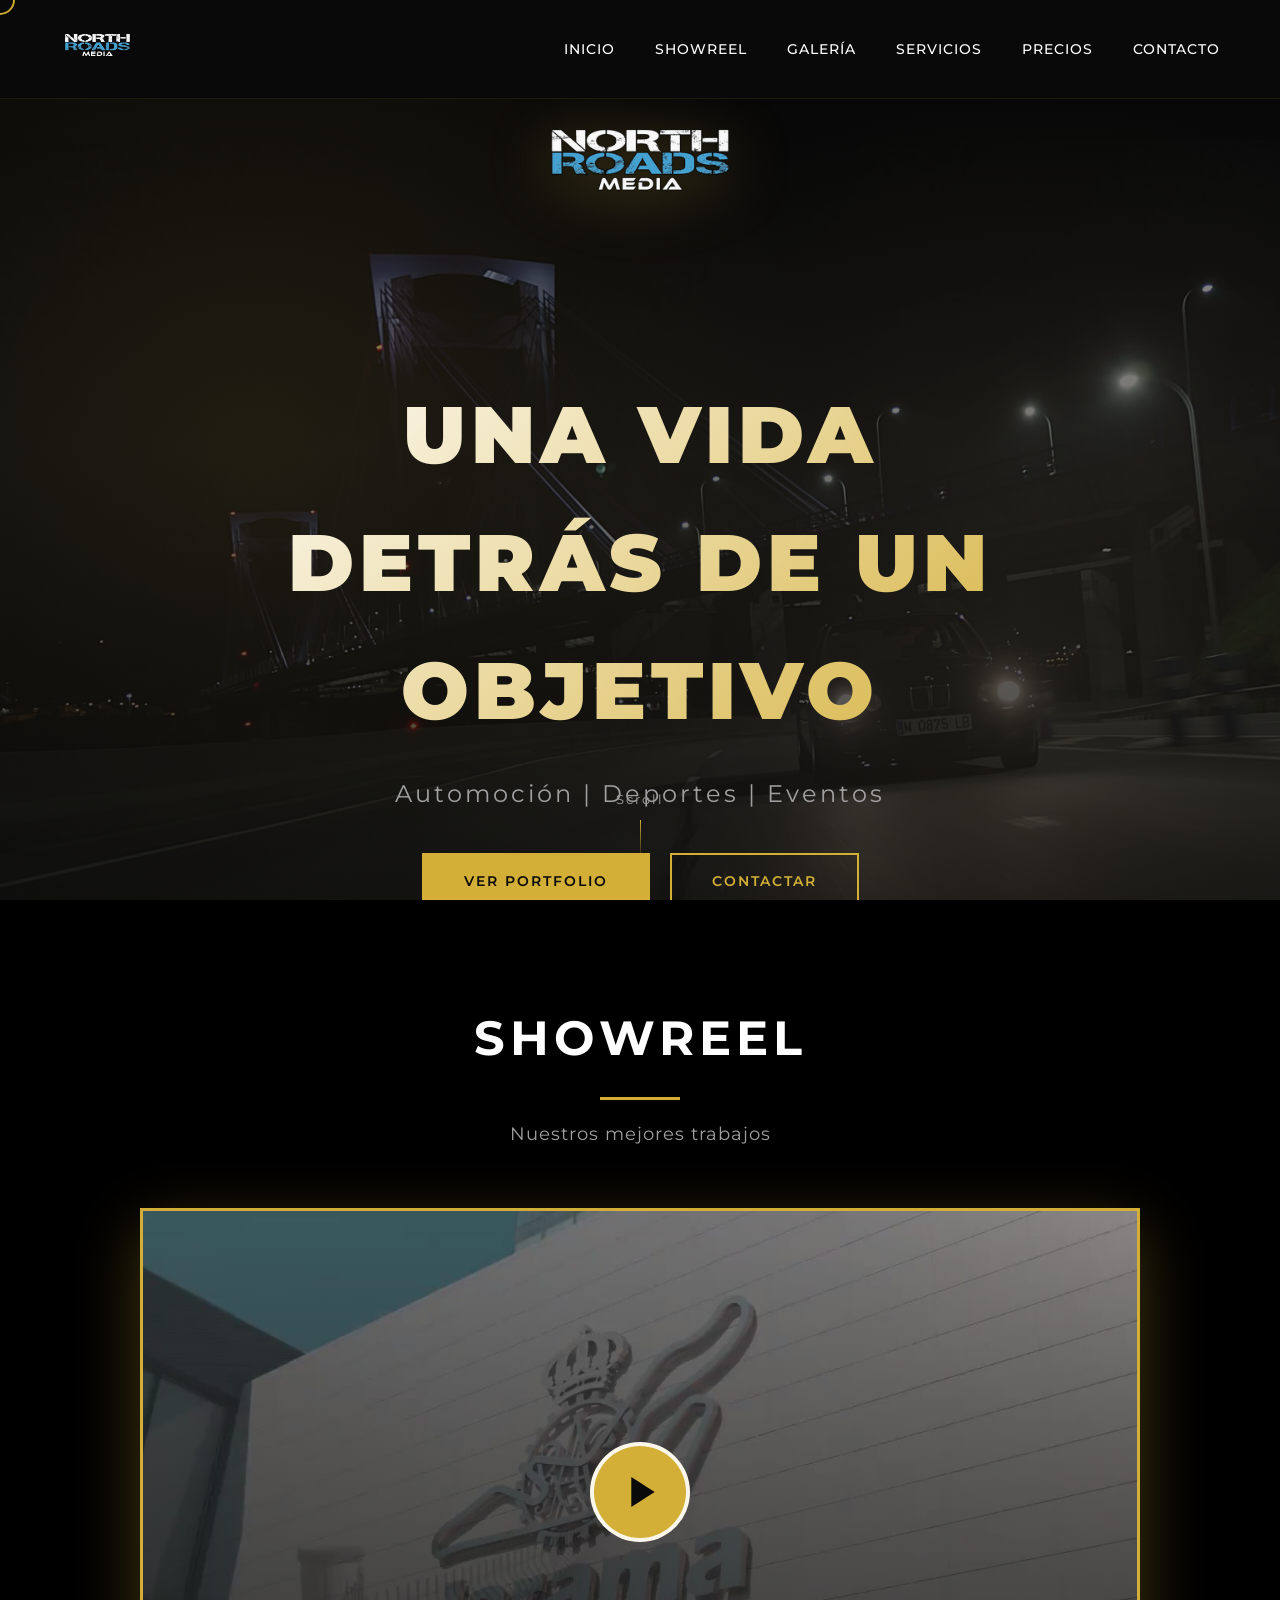
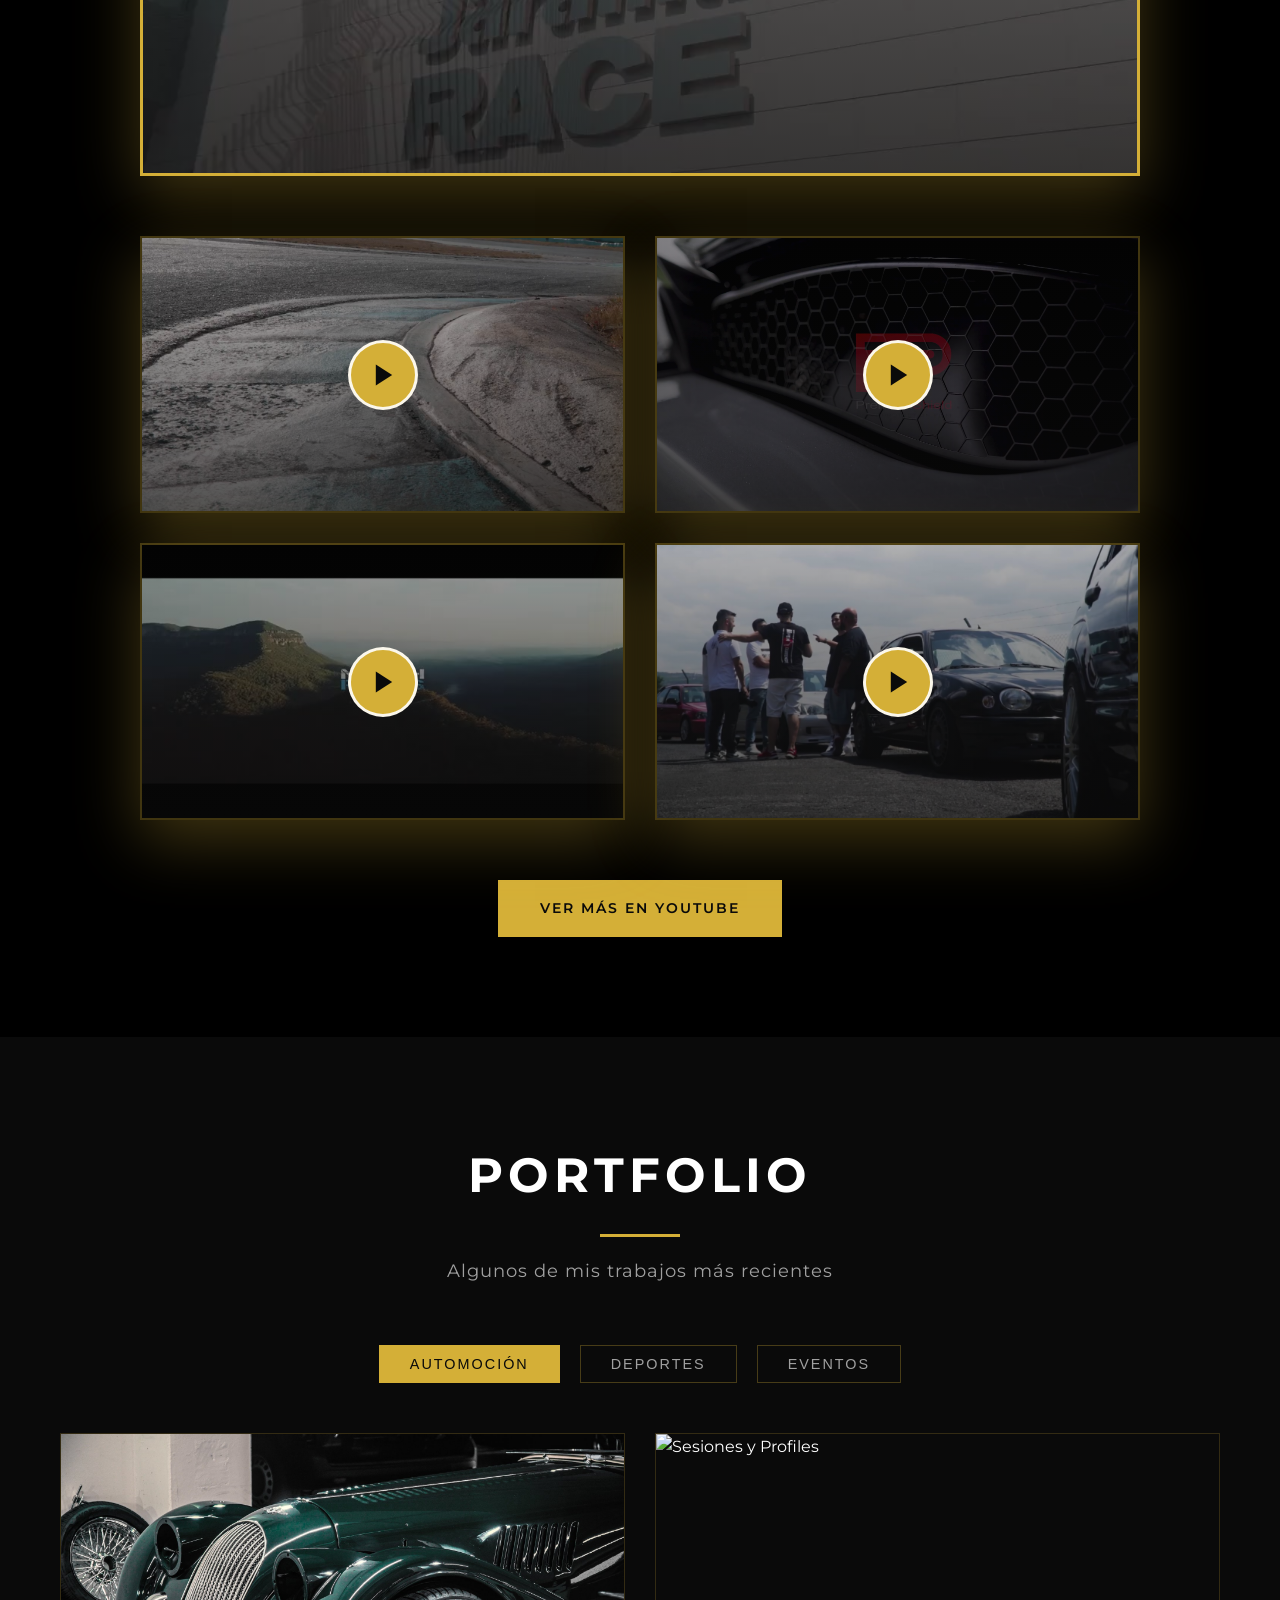
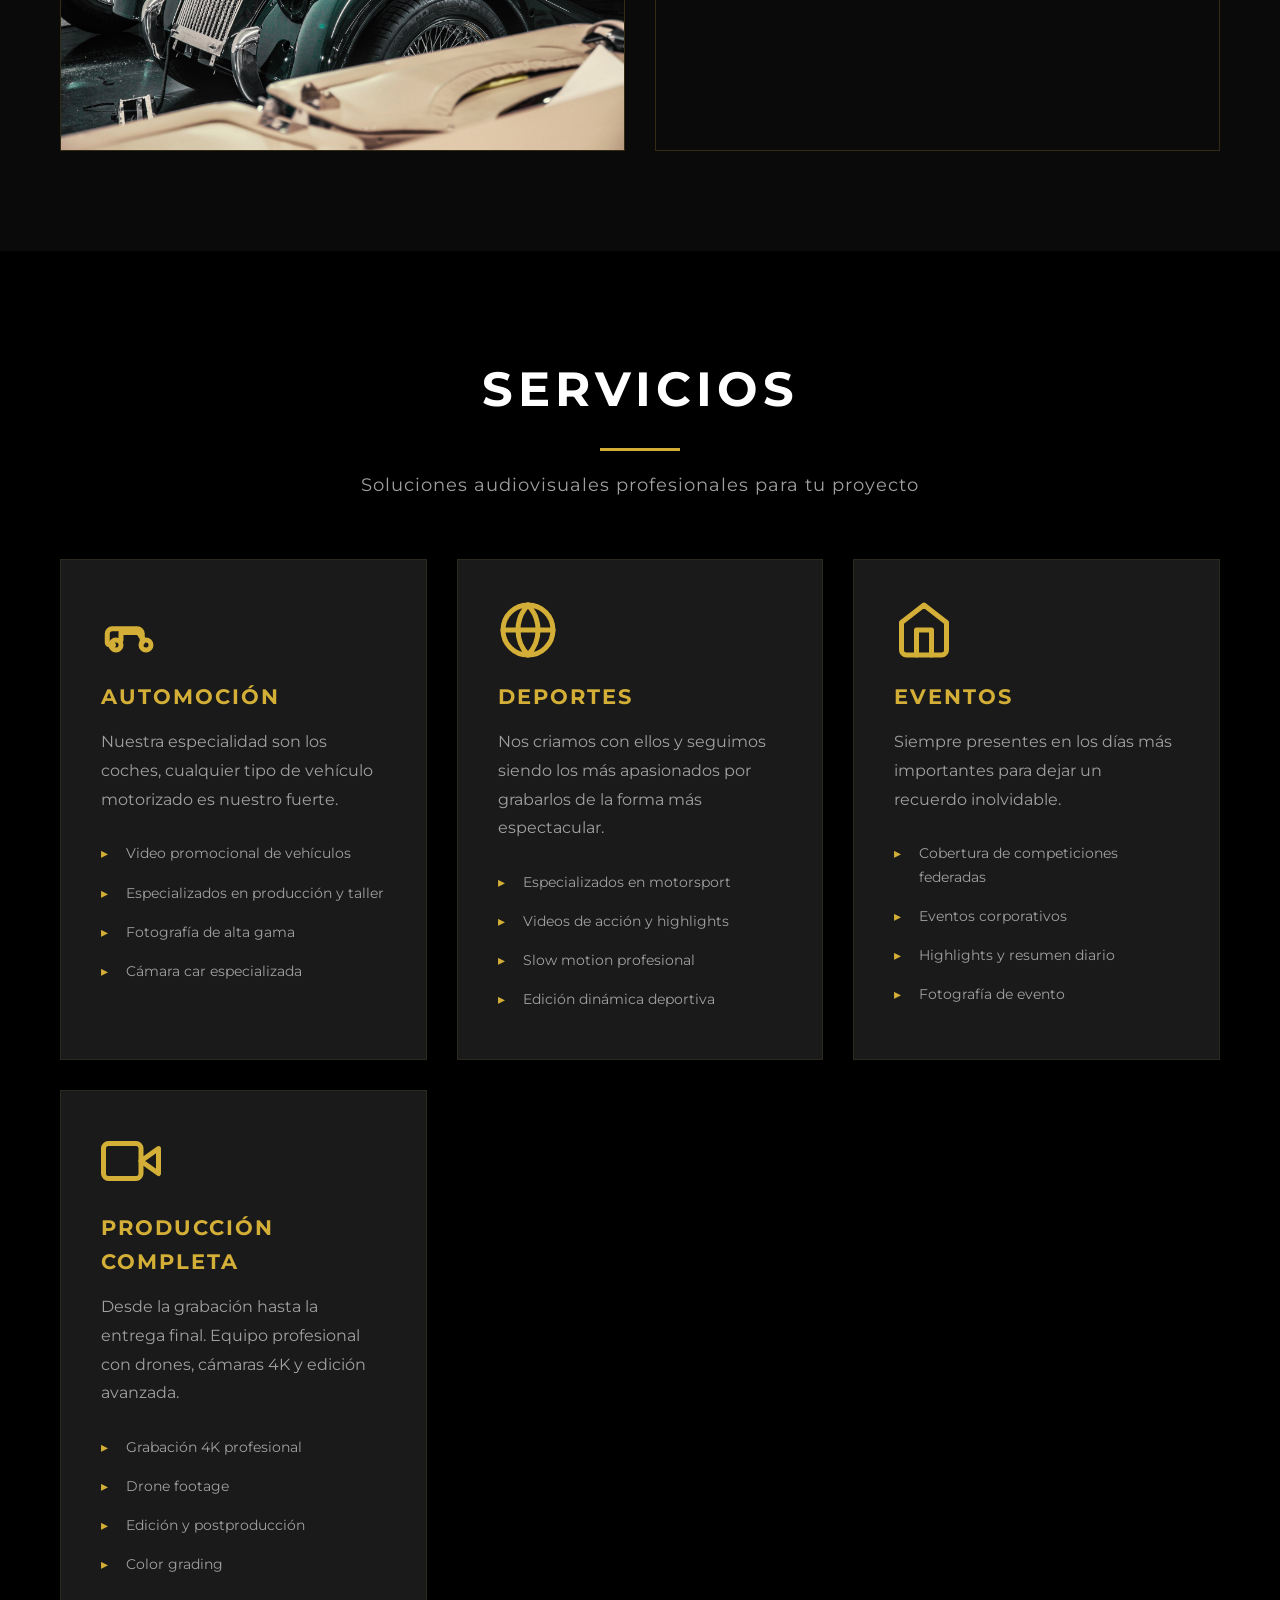
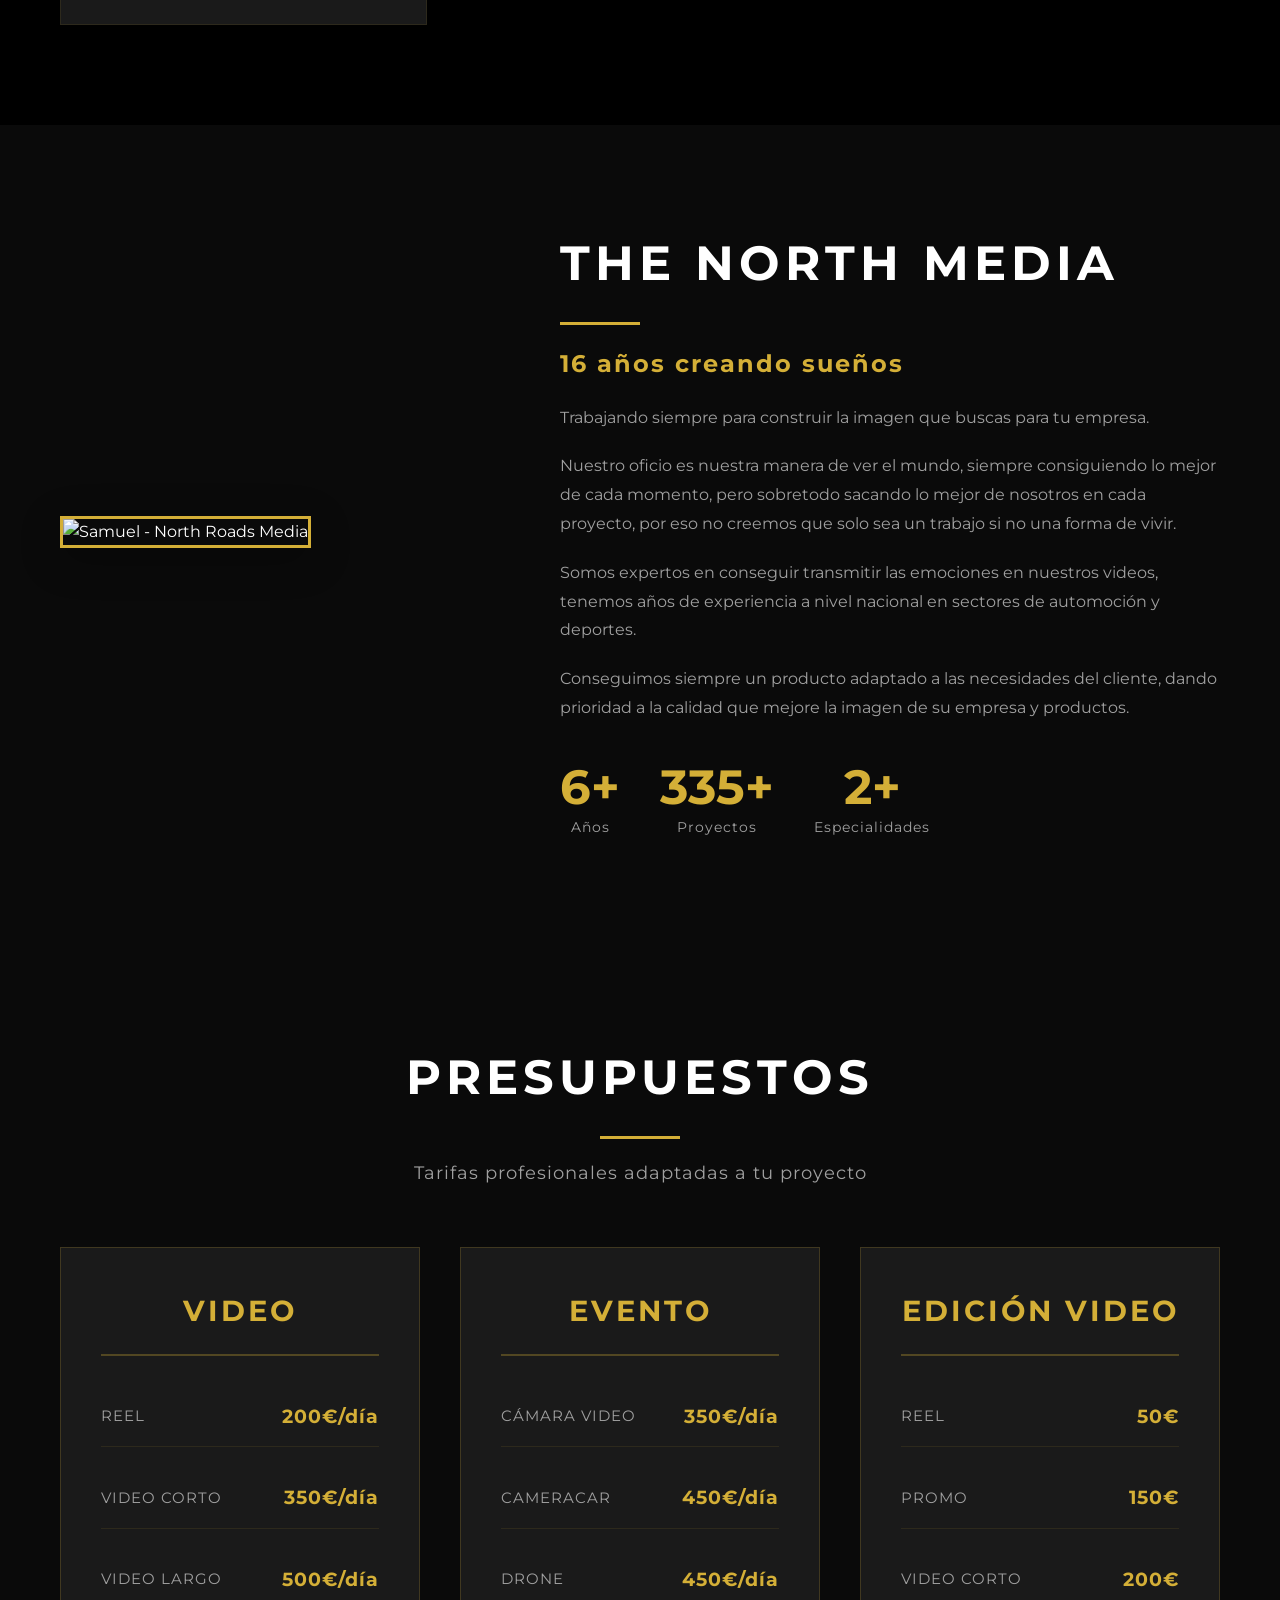
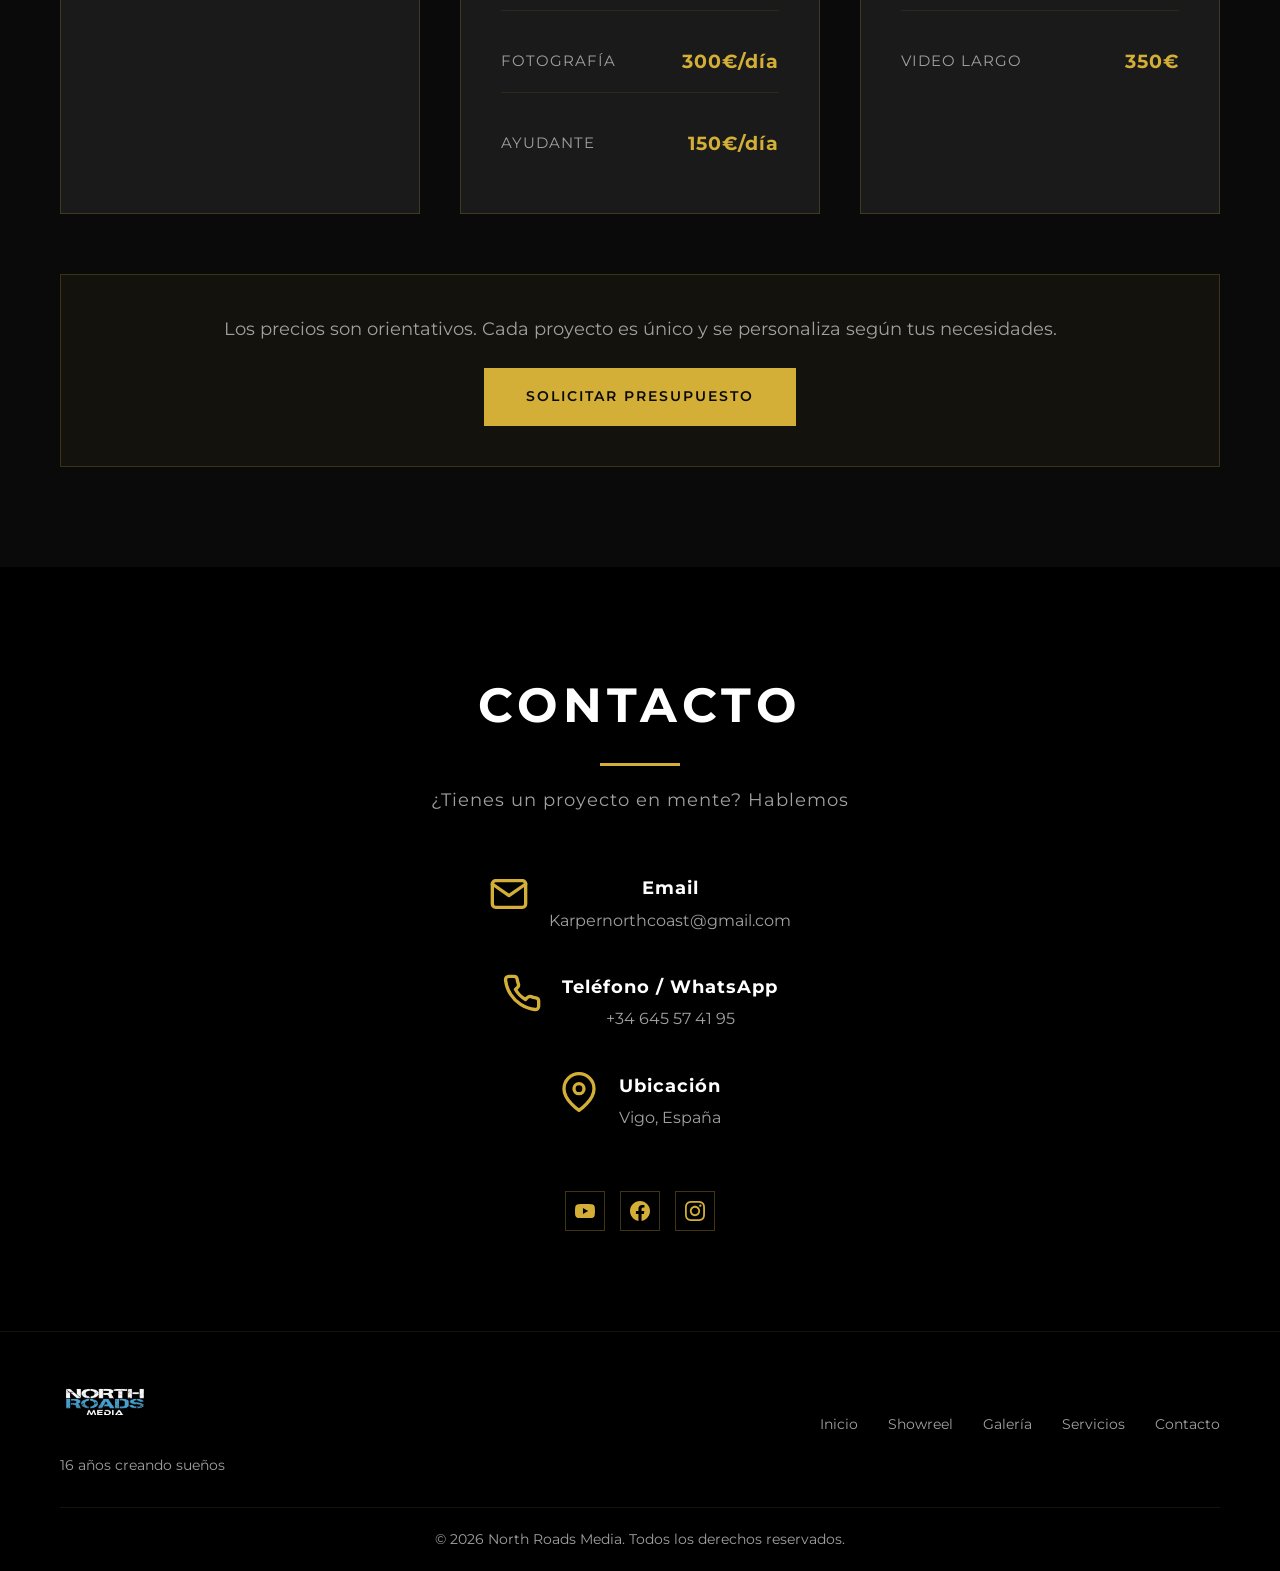
==== commit 13b581a5: "Segunda edición: actualizar hero background y portfolio completo Cambios principales: - Hero backgro" ====
--- a/index.html
+++ b/index.html
@@ -187,7 +187,7 @@
                 <!-- Proyecto 2 - Deportes -->
                 <div class="portfolio-item" data-category="deportes">
                     <div class="portfolio-thumbnail">
-                        <img src="https://images.unsplash.com/photo-1461896836934-ffe607ba8211?w=800&h=450&fit=crop" alt="Deportes">
+                        <img src="assets/images/portfolio-deportes.jpg" alt="Deportes">
                         <div class="portfolio-overlay">
                             <h3>DEPORTES</h3>
                             <p>Los más apasionados por grabarlos de forma espectacular</p>
@@ -199,7 +199,7 @@
                 <!-- Proyecto 3 - Eventos -->
                 <div class="portfolio-item" data-category="eventos">
                     <div class="portfolio-thumbnail">
-                        <img src="assets/gallery/eventos/evento_05.jpg" alt="Eventos">
+                        <img src="assets/images/portfolio-eventos.jpg" alt="Eventos">
                         <div class="portfolio-overlay">
                             <h3>EVENTOS</h3>
                             <p>Presentes en los días más importantes</p>
@@ -220,13 +220,13 @@
                     </div>
                 </div>
 
-                <!-- Proyecto 6 - Deportes 2 -->
+                <!-- Proyecto 6 - Motorsport -->
                 <div class="portfolio-item" data-category="deportes">
                     <div class="portfolio-thumbnail">
-                        <img src="https://images.unsplash.com/photo-1517649763962-0c623066013b?w=800&h=450&fit=crop" alt="Deportes">
+                        <img src="assets/images/portfolio-motorsport.jpg" alt="Motorsport">
                         <div class="portfolio-overlay">
-                            <h3>DEPORTES DE ACCIÓN</h3>
-                            <p>Capturando la emoción</p>
+                            <h3>MOTORSPORT</h3>
+                            <p>Especializados en competición</p>
                             <a href="galeria.html#deportes" class="portfolio-link">VER GALERÍA</a>
                         </div>
                     </div>
--- a/assets/css/style.css
+++ b/assets/css/style.css
@@ -156,8 +156,8 @@
     z-index: 0;
 }
 
-/* Imagen específica para móvil vertical */
-@media (max-width: 768px) and (orientation: portrait) {
+/* Imagen específica para orientación vertical (móvil, tablet, etc) */
+@media (orientation: portrait) {
     .hero-background {
         background-image: url('../images/hero-background-mobile.jpg') !important;
         background-position: center center;
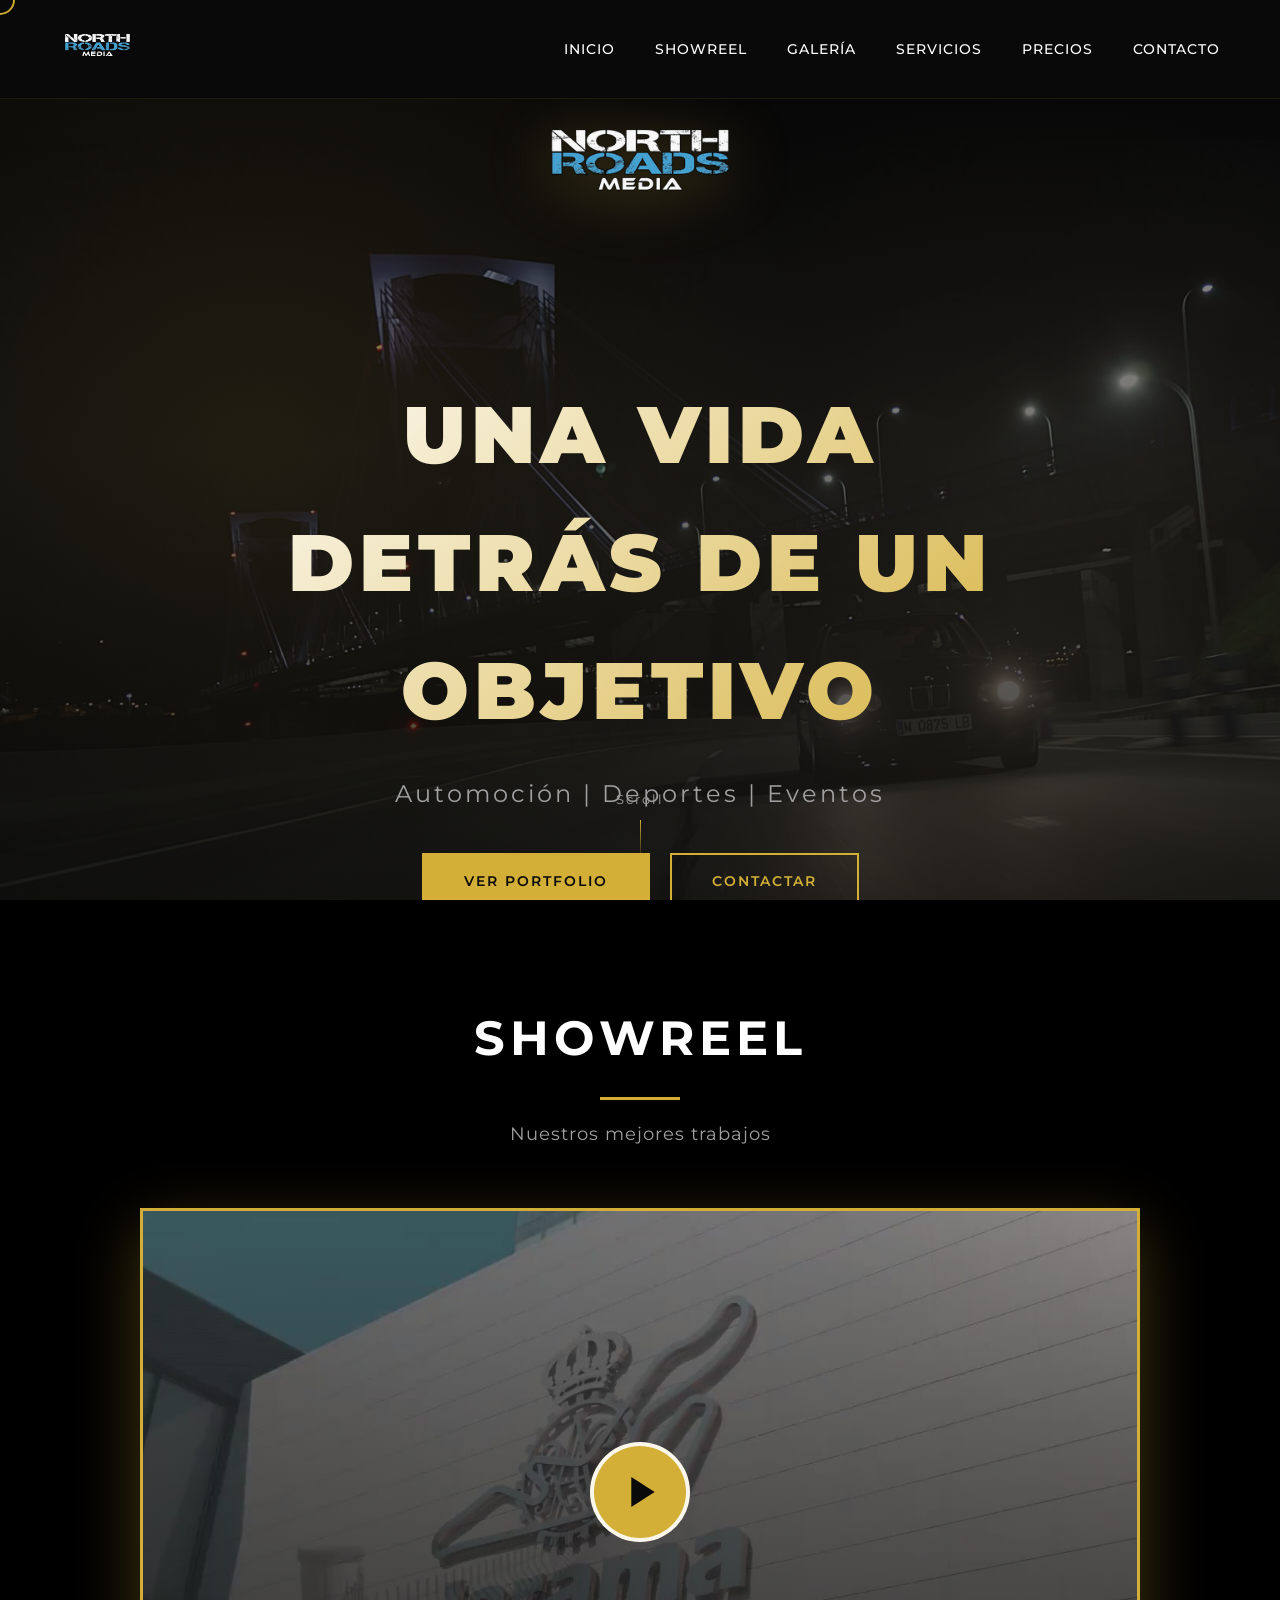
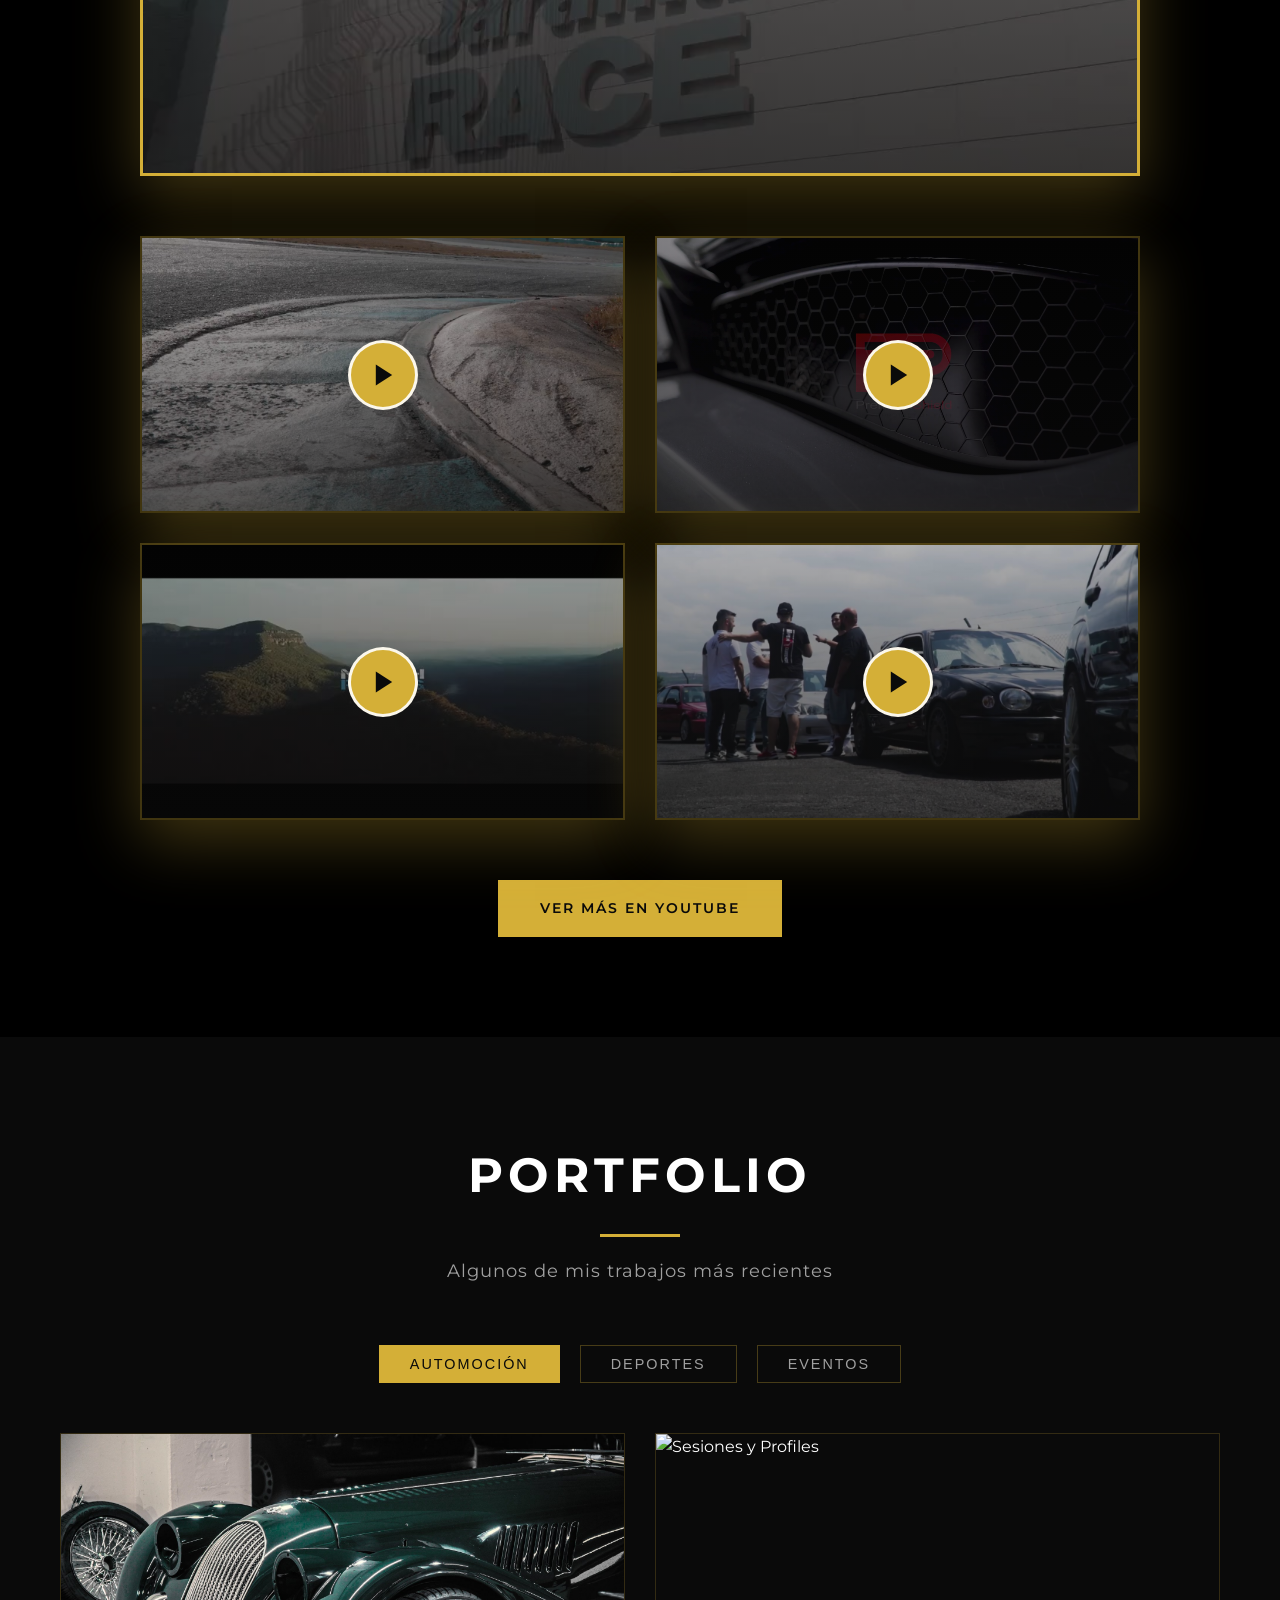
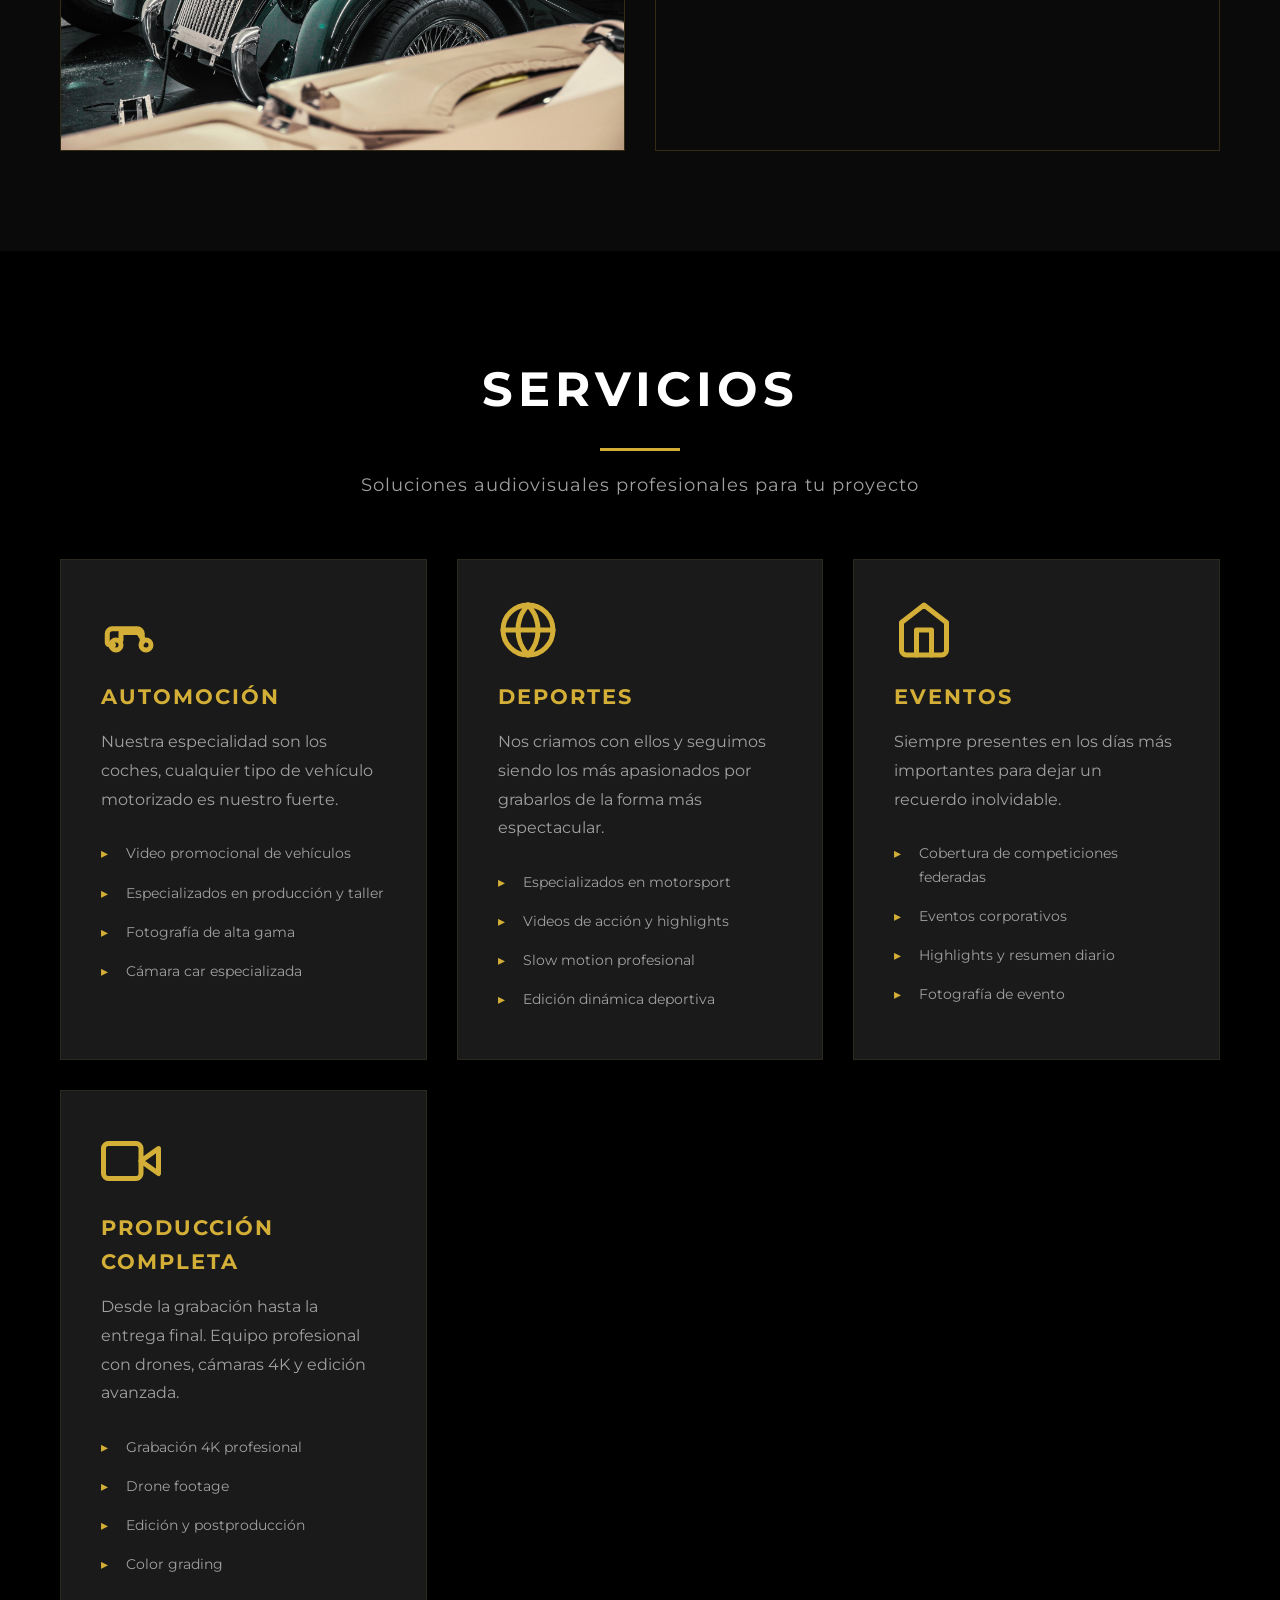
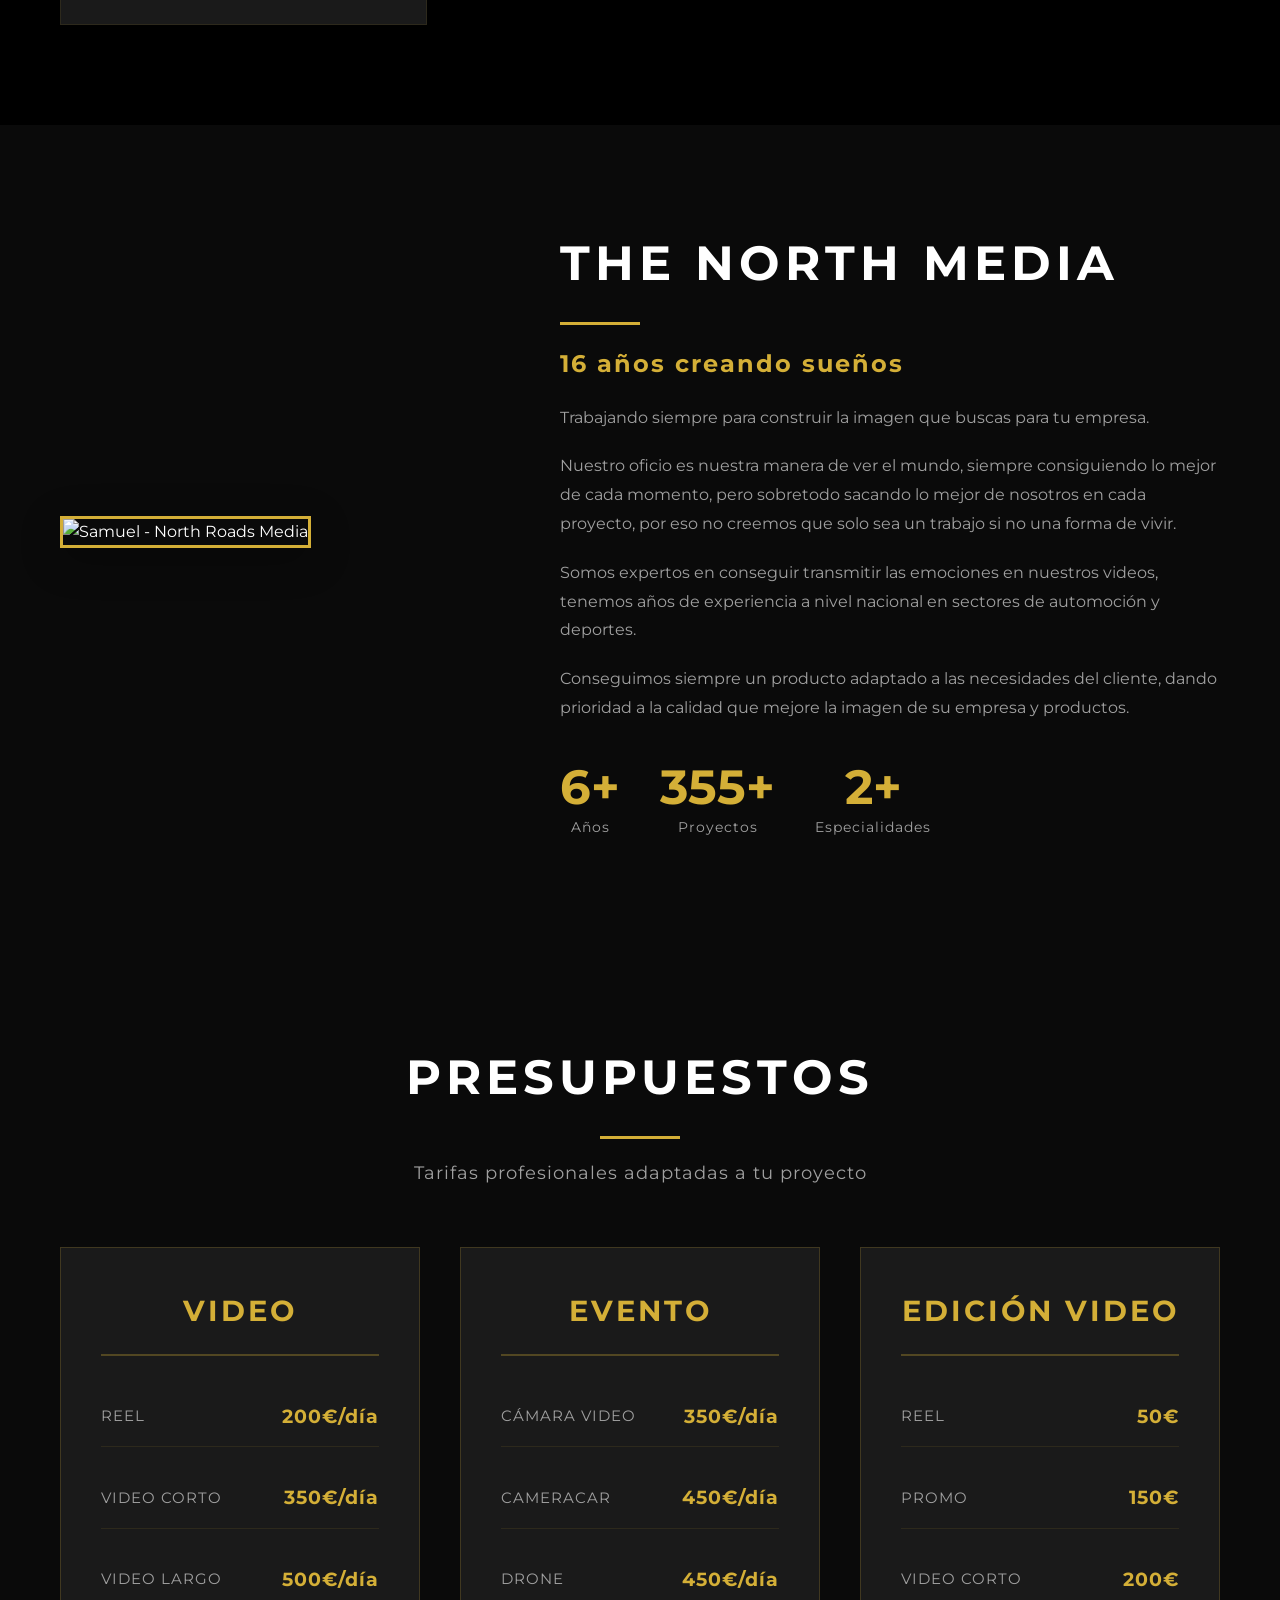
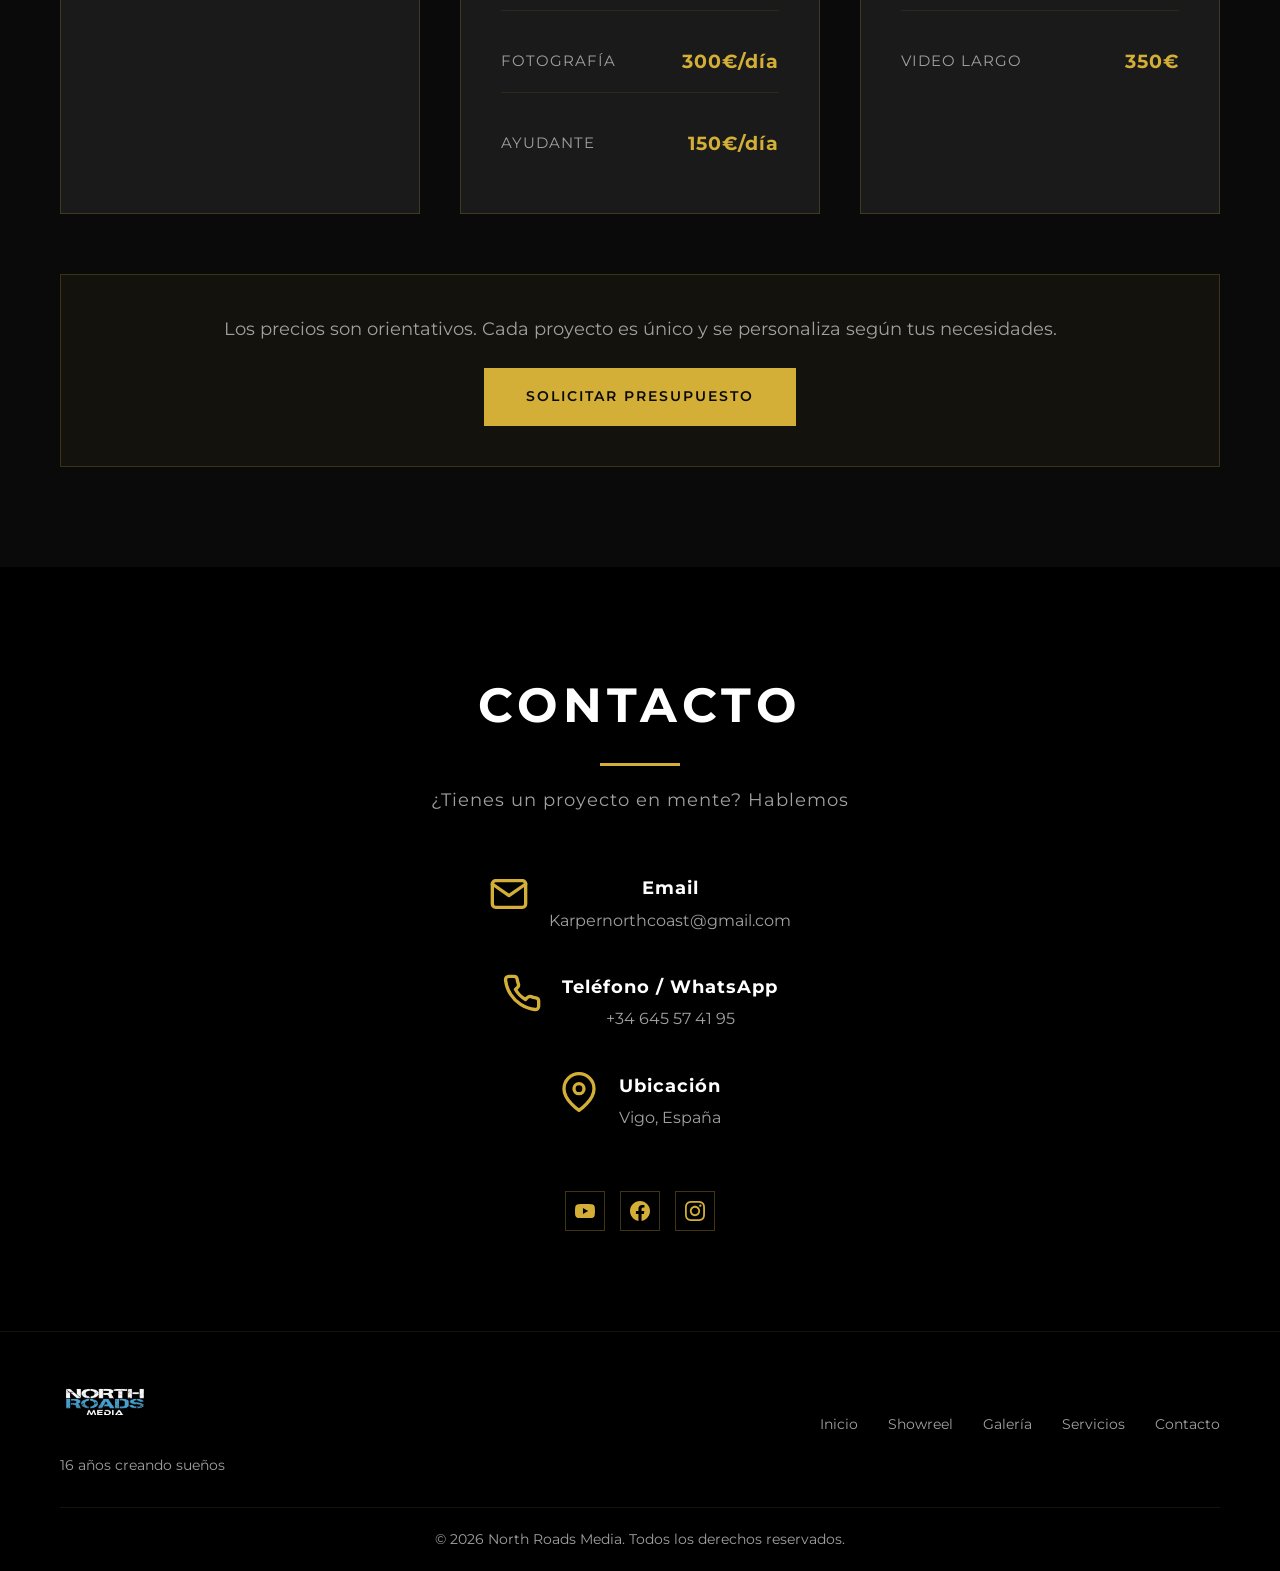
==== commit cf482e69: "Galería completa convertida a videos: 66 videos YouTube/Instagram CAMBIOS PRINCIPALES: ✓ Galería tra" ====
--- a/index.html
+++ b/index.html
@@ -179,7 +179,7 @@
                         <div class="portfolio-overlay">
                             <h3>PRODUCCIÓN/TALLER</h3>
                             <p>Nuestra especialidad son los coches</p>
-                            <a href="galeria.html#automocion" class="portfolio-link">VER GALERÍA</a>
+                            <a href="galeria.html#automocion-produccion" class="portfolio-link">VER GALERÍA</a>
                         </div>
                     </div>
                 </div>
@@ -191,7 +191,7 @@
                         <div class="portfolio-overlay">
                             <h3>DEPORTES</h3>
                             <p>Los más apasionados por grabarlos de forma espectacular</p>
-                            <a href="galeria.html#deportes" class="portfolio-link">VER GALERÍA</a>
+                            <a href="galeria.html#deportes-deportes" class="portfolio-link">VER GALERÍA</a>
                         </div>
                     </div>
                 </div>
@@ -215,7 +215,7 @@
                         <div class="portfolio-overlay">
                             <h3>SESIONES/PROFILES</h3>
                             <p>Vehículos de alta gama</p>
-                            <a href="galeria.html#automocion" class="portfolio-link">VER GALERÍA</a>
+                            <a href="galeria.html#automocion-sesiones" class="portfolio-link">VER GALERÍA</a>
                         </div>
                     </div>
                 </div>
@@ -227,7 +227,7 @@
                         <div class="portfolio-overlay">
                             <h3>MOTORSPORT</h3>
                             <p>Especializados en competición</p>
-                            <a href="galeria.html#deportes" class="portfolio-link">VER GALERÍA</a>
+                            <a href="galeria.html#deportes-motorsport" class="portfolio-link">VER GALERÍA</a>
                         </div>
                     </div>
                 </div>
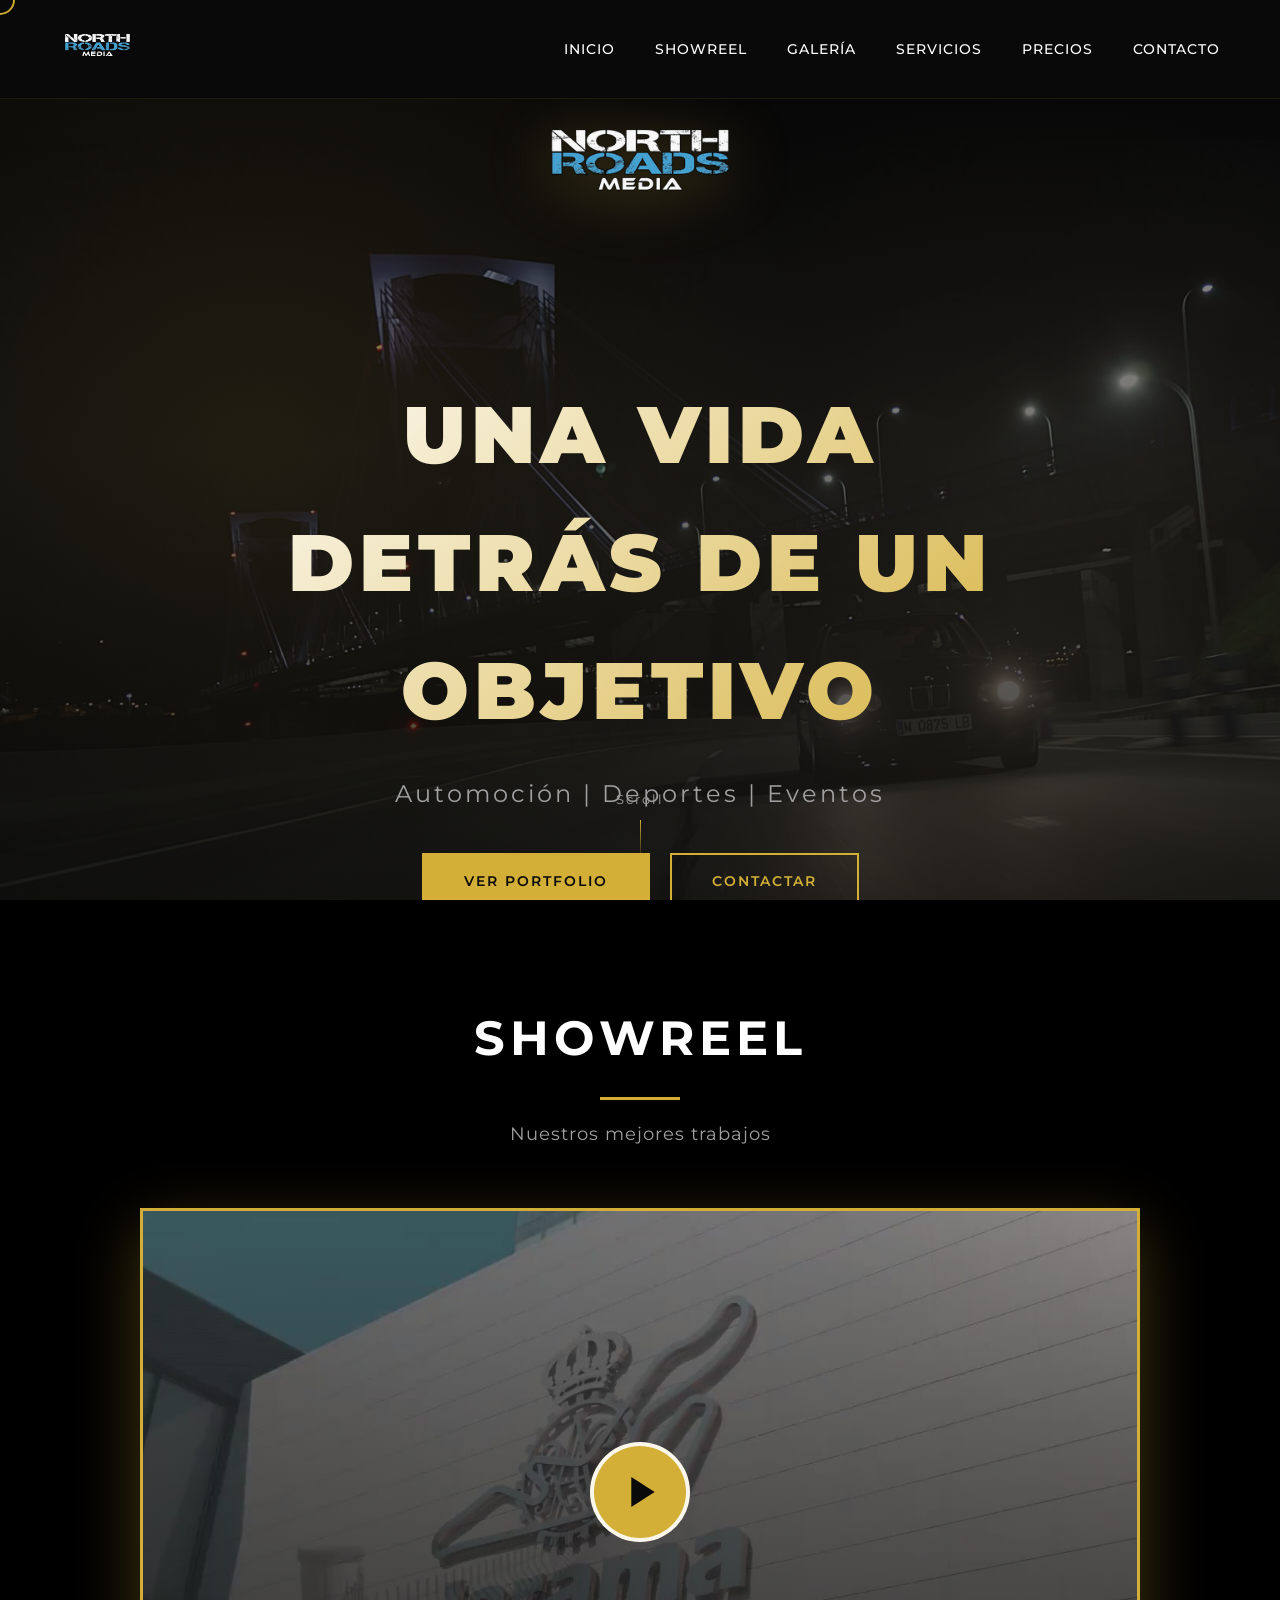
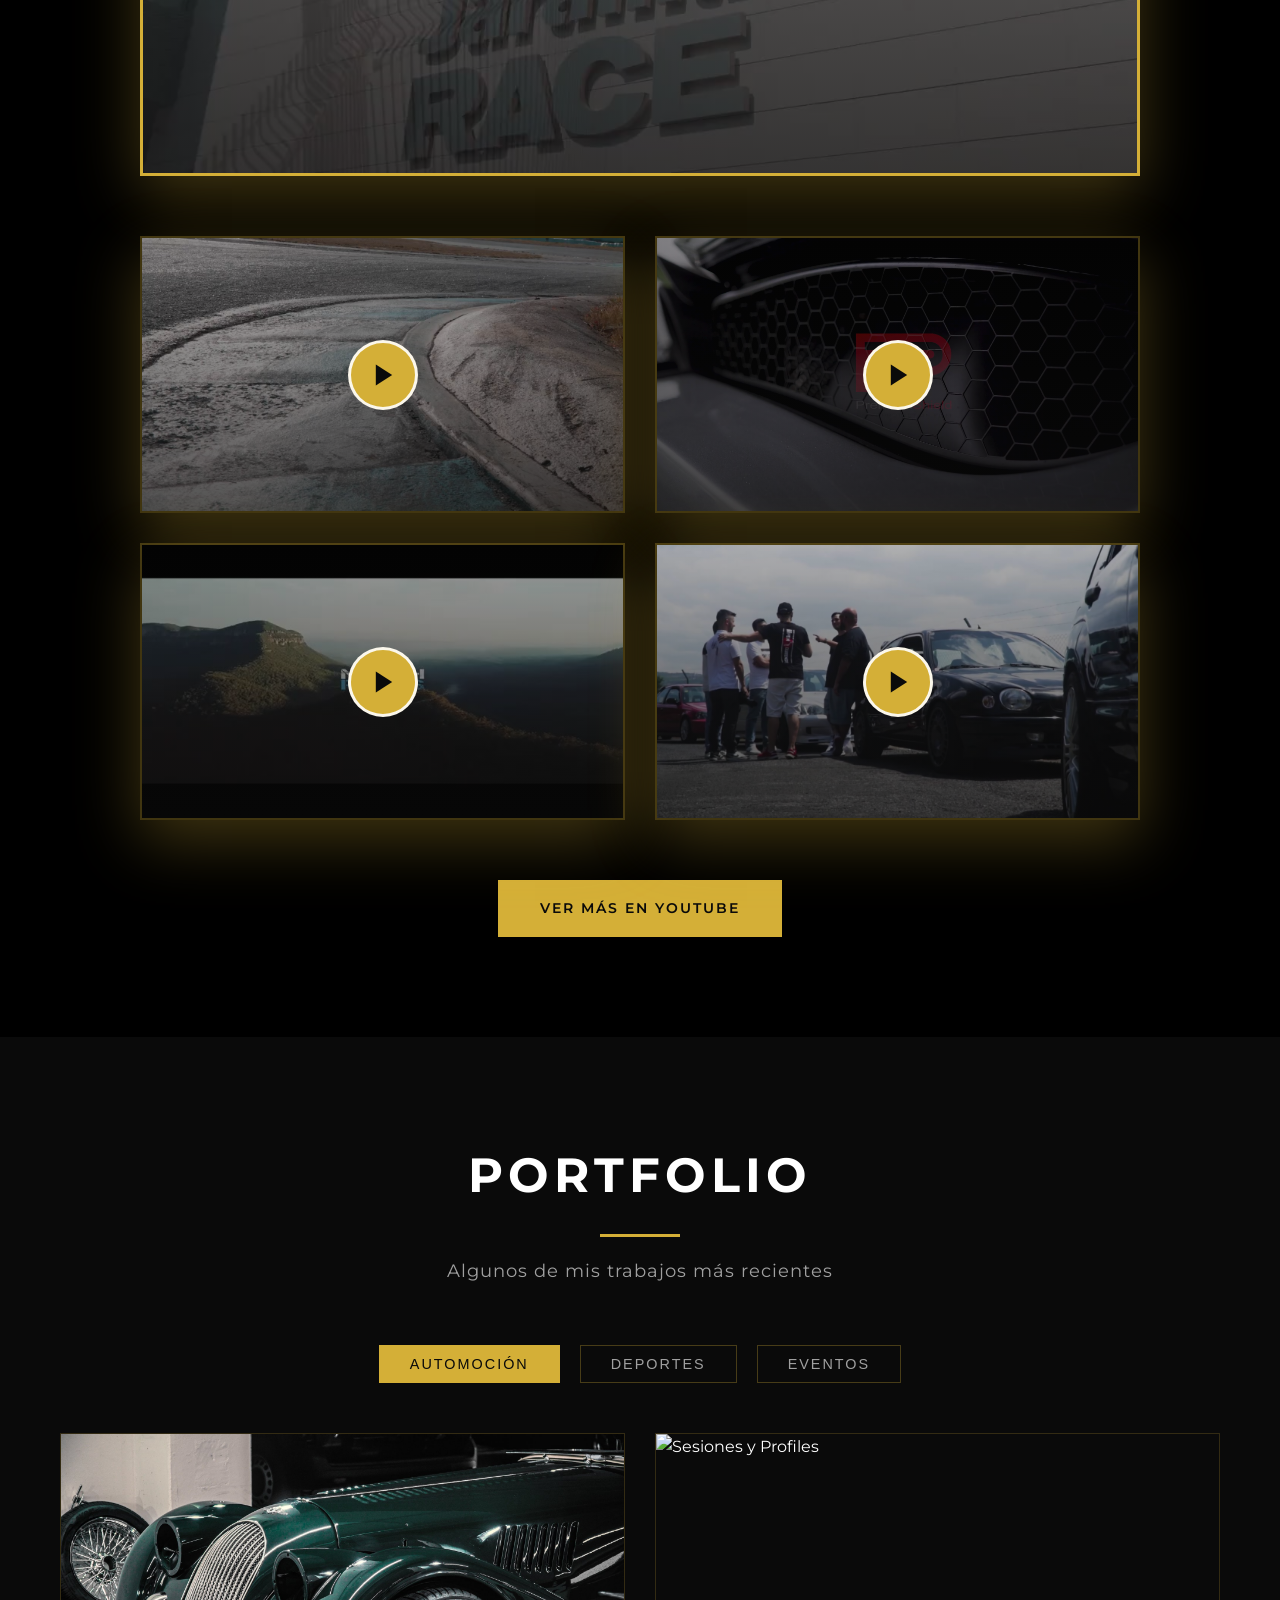
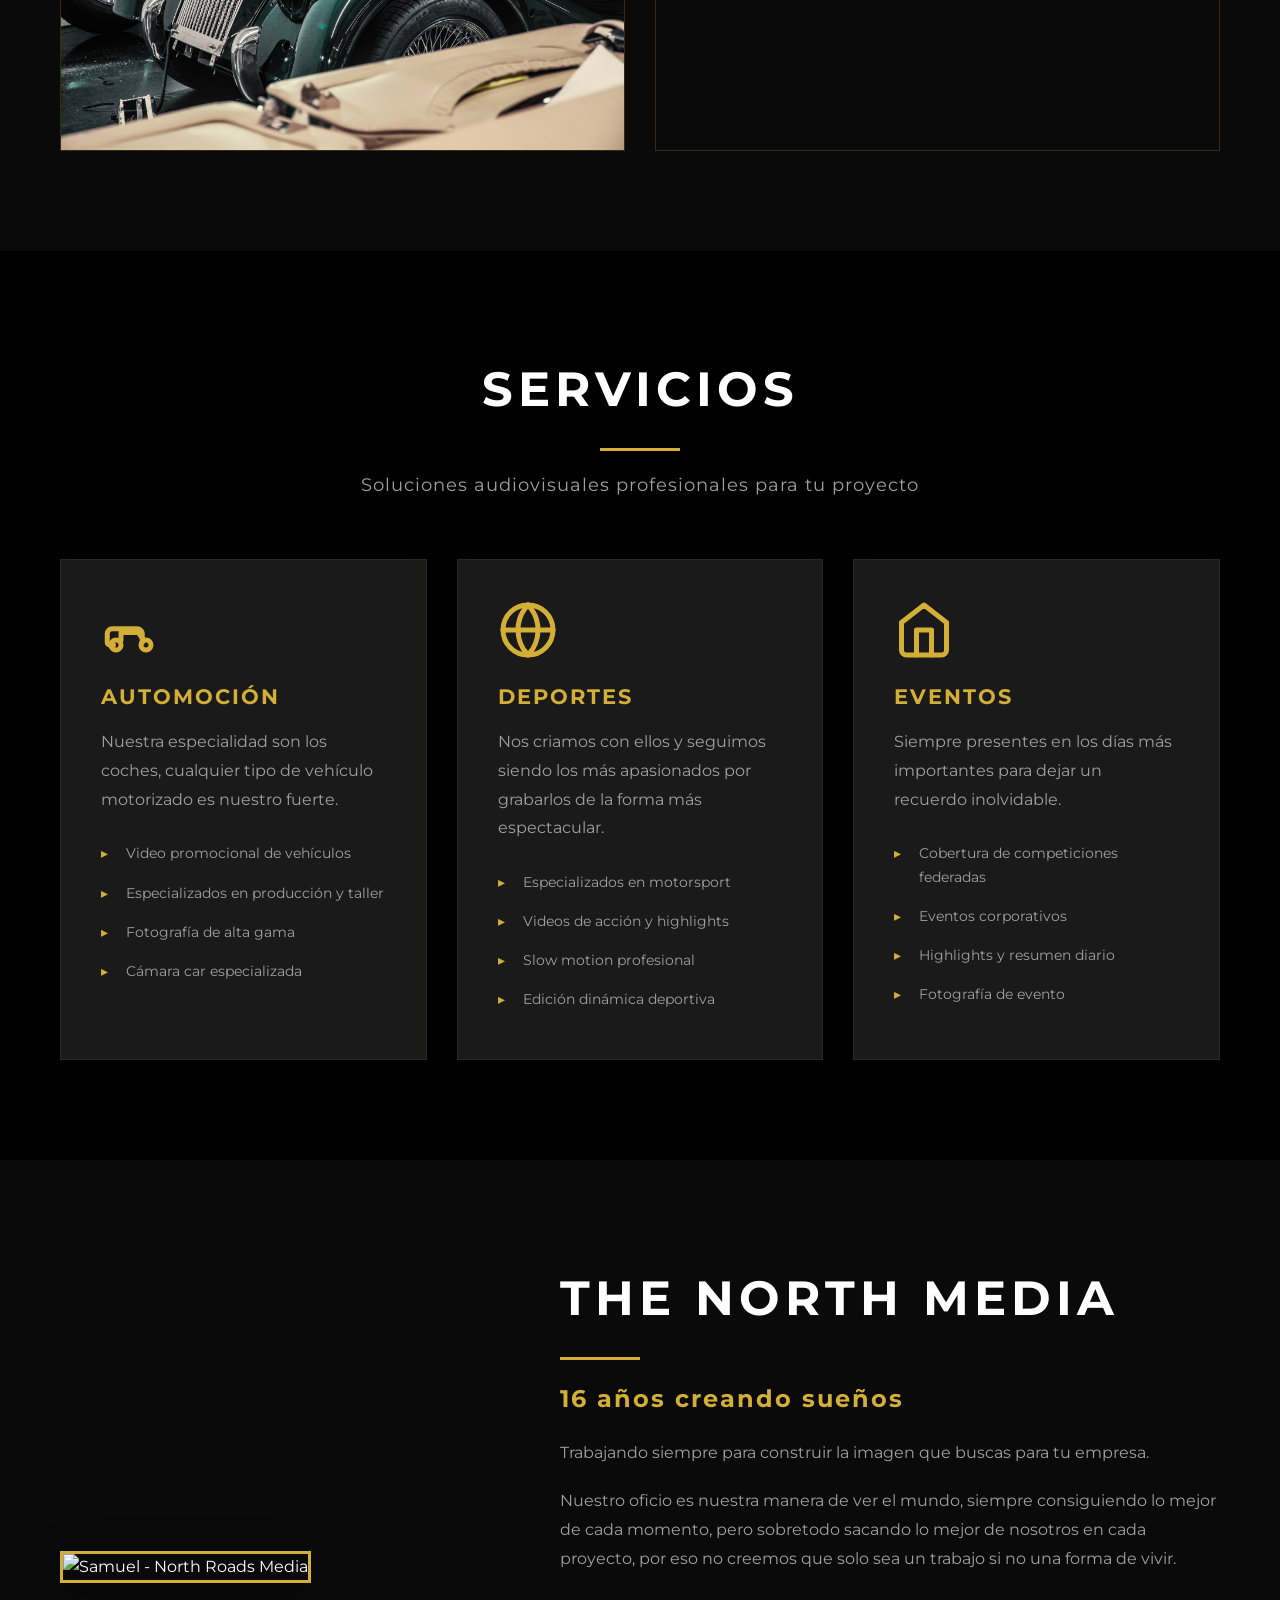
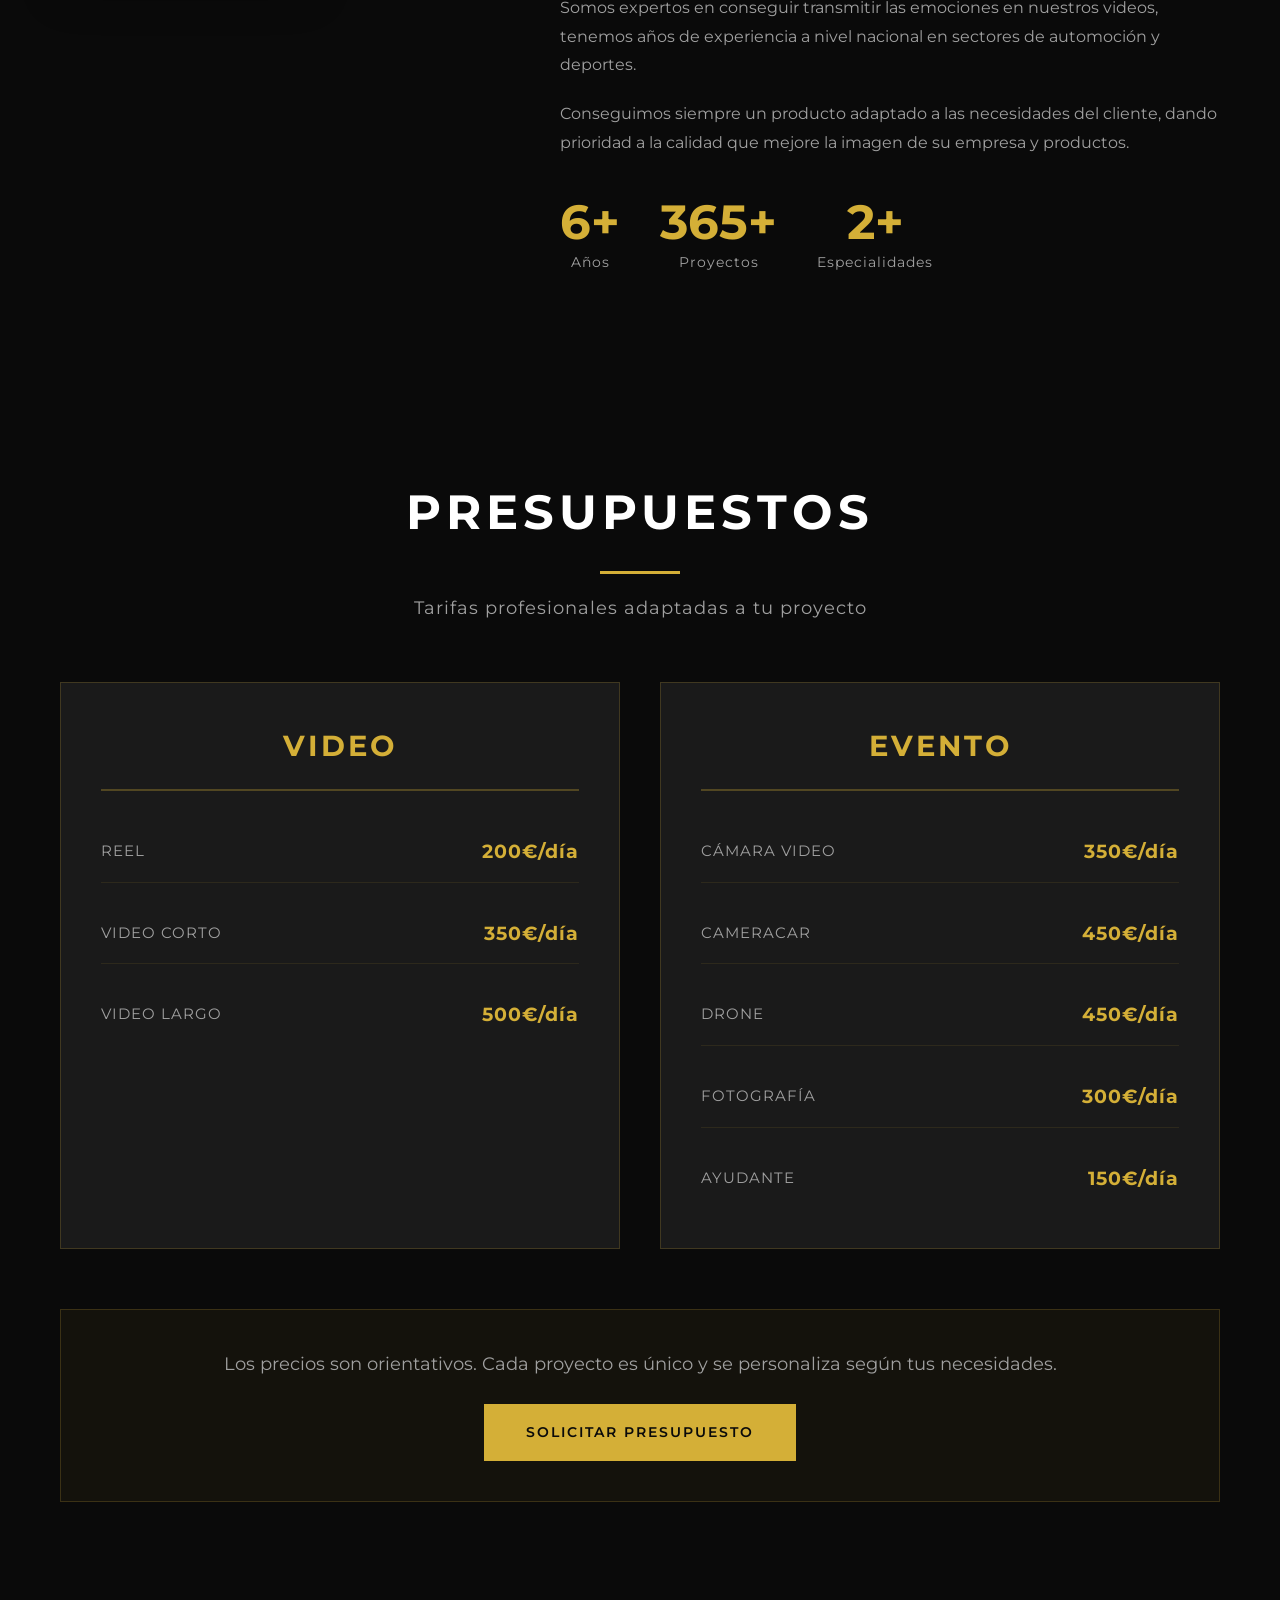
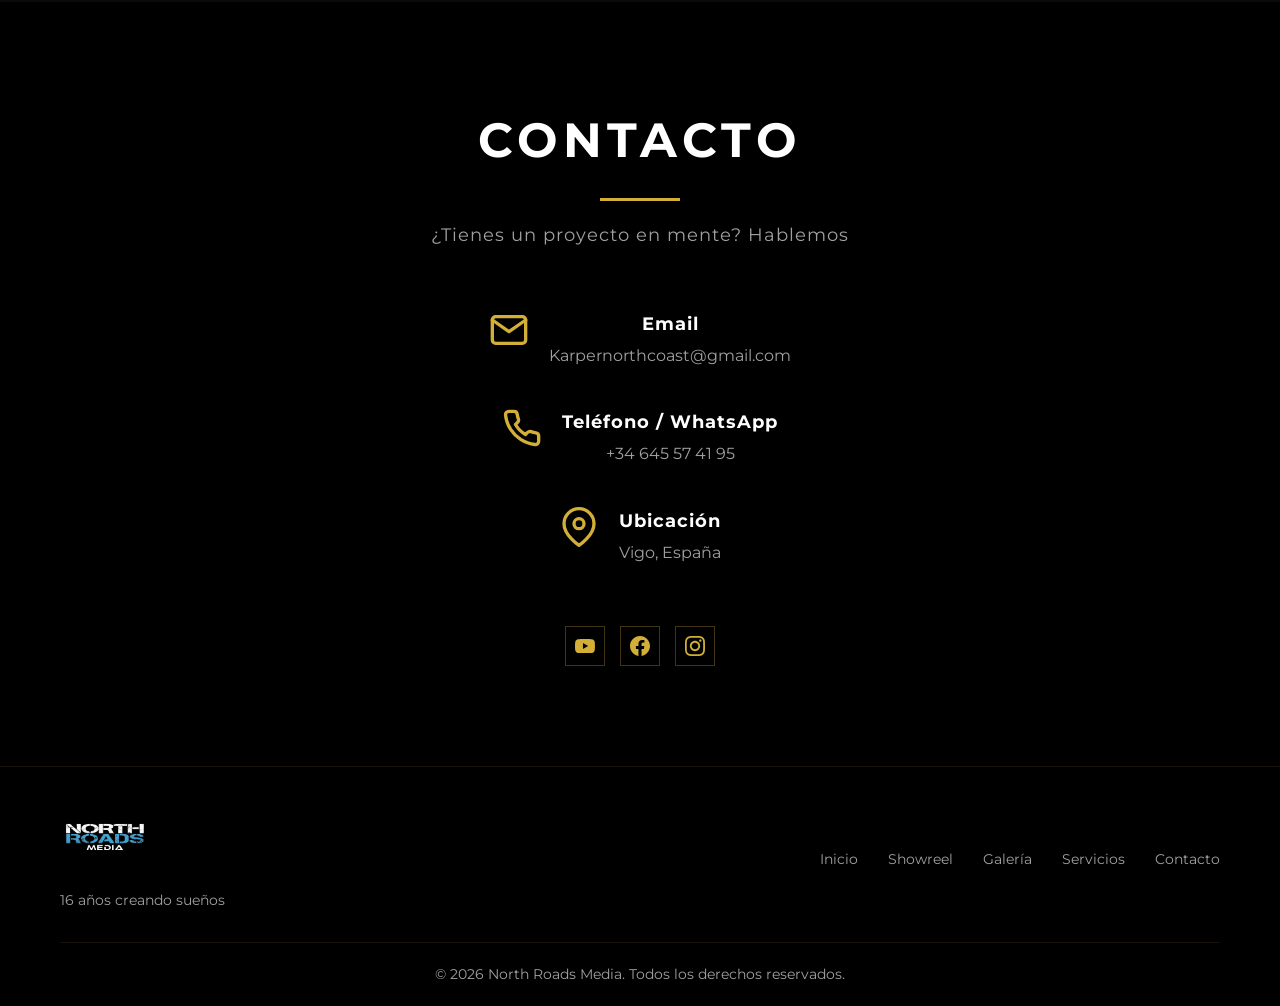
==== commit bd0994a1: "Eliminar Producción Completa de Servicios y Edición de Presupuestos - Servicios: Eliminada tarjeta '" ====
--- a/index.html
+++ b/index.html
@@ -299,23 +299,6 @@
                     </ul>
                 </div>
 
-                <!-- Servicio 4 - Producción -->
-                <div class="servicio-card">
-                    <div class="servicio-icon">
-                        <svg xmlns="http://www.w3.org/2000/svg" viewBox="0 0 24 24" fill="none" stroke="currentColor" stroke-width="2" stroke-linecap="round" stroke-linejoin="round">
-                            <path d="M23 7l-7 5 7 5V7z"></path>
-                            <rect x="1" y="5" width="15" height="14" rx="2" ry="2"></rect>
-                        </svg>
-                    </div>
-                    <h3>PRODUCCIÓN COMPLETA</h3>
-                    <p>Desde la grabación hasta la entrega final. Equipo profesional con drones, cámaras 4K y edición avanzada.</p>
-                    <ul class="servicio-features">
-                        <li>Grabación 4K profesional</li>
-                        <li>Drone footage</li>
-                        <li>Edición y postproducción</li>
-                        <li>Color grading</li>
-                    </ul>
-                </div>
             </div>
         </div>
     </section>
@@ -407,28 +390,6 @@
                     </div>
                 </div>
 
-                <!-- Categoría 3: Edición -->
-                <div class="precio-category">
-                    <h3>EDICIÓN VIDEO</h3>
-                    <div class="precio-items">
-                        <div class="precio-item">
-                            <span class="precio-label">REEL</span>
-                            <span class="precio-valor">50€</span>
-                        </div>
-                        <div class="precio-item">
-                            <span class="precio-label">PROMO</span>
-                            <span class="precio-valor">150€</span>
-                        </div>
-                        <div class="precio-item">
-                            <span class="precio-label">VIDEO CORTO</span>
-                            <span class="precio-valor">200€</span>
-                        </div>
-                        <div class="precio-item">
-                            <span class="precio-label">VIDEO LARGO</span>
-                            <span class="precio-valor">350€</span>
-                        </div>
-                    </div>
-                </div>
             </div>
 
             <div class="precios-note">
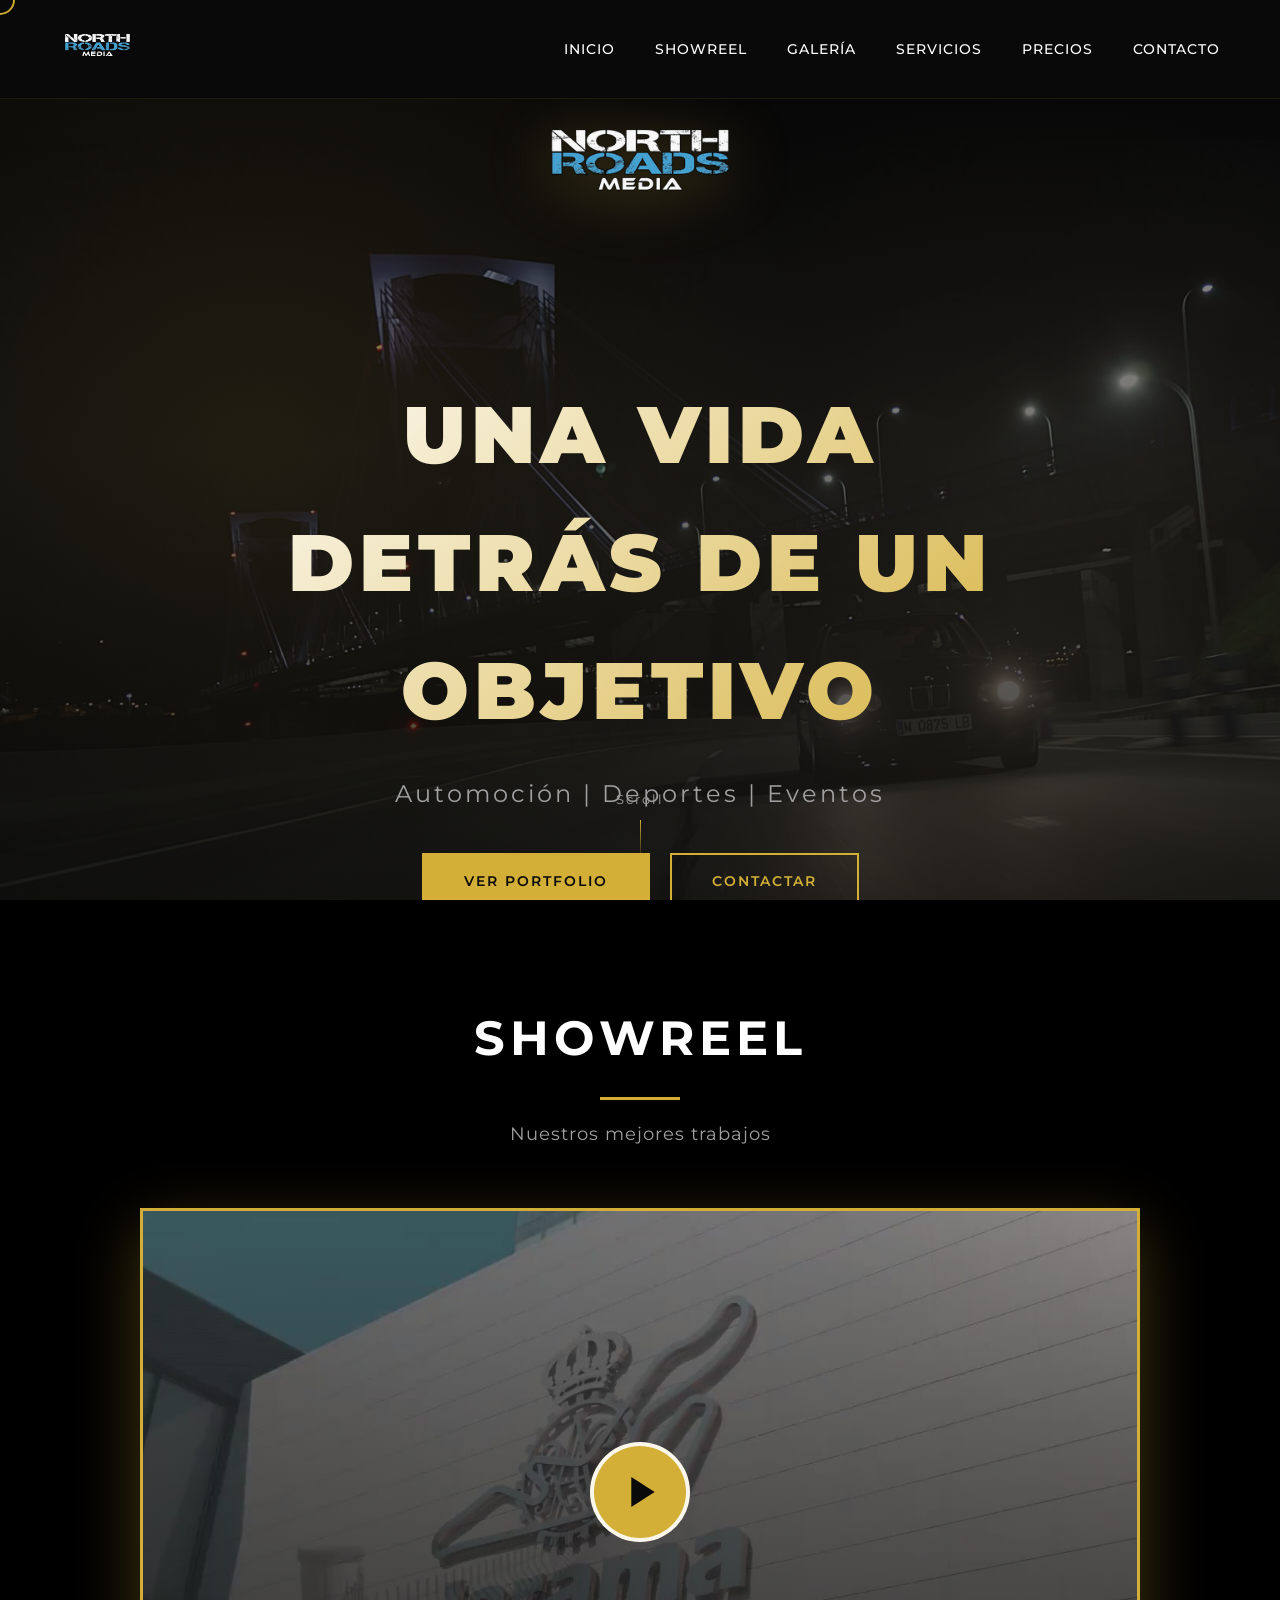
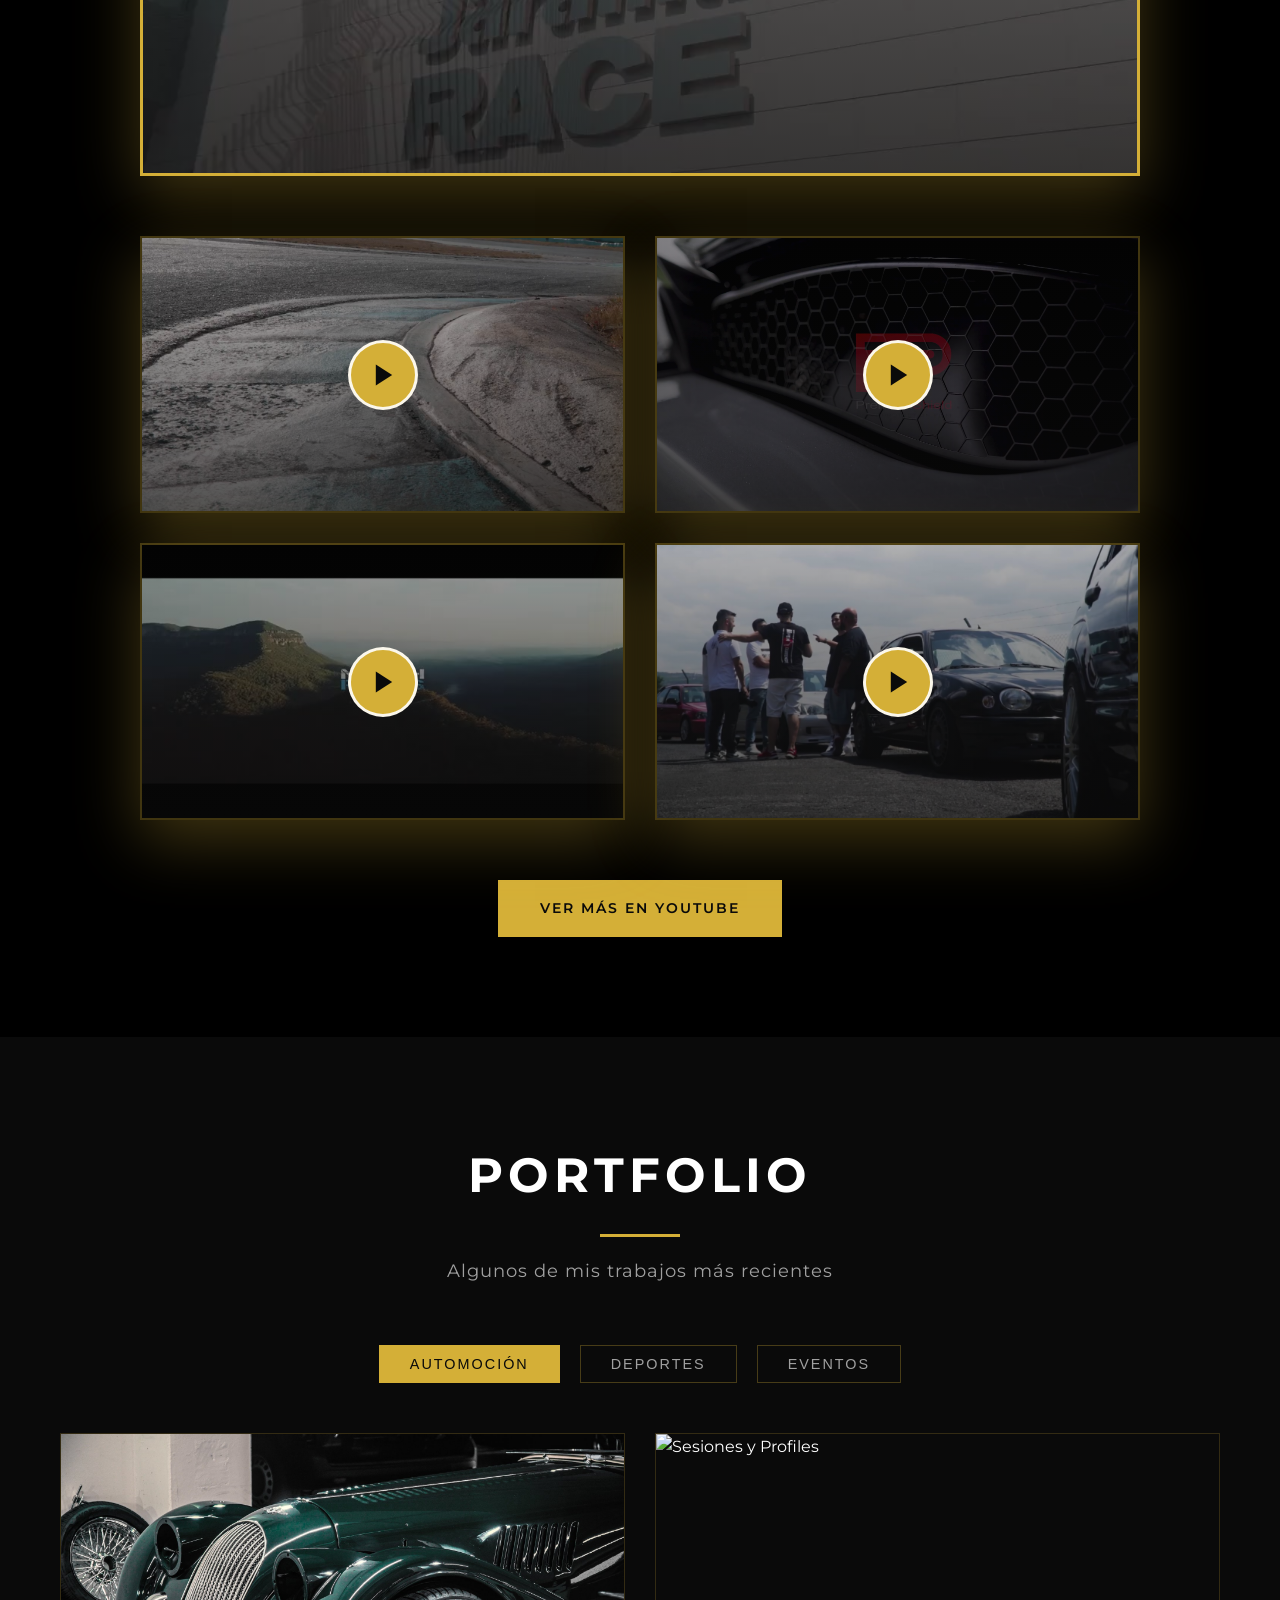
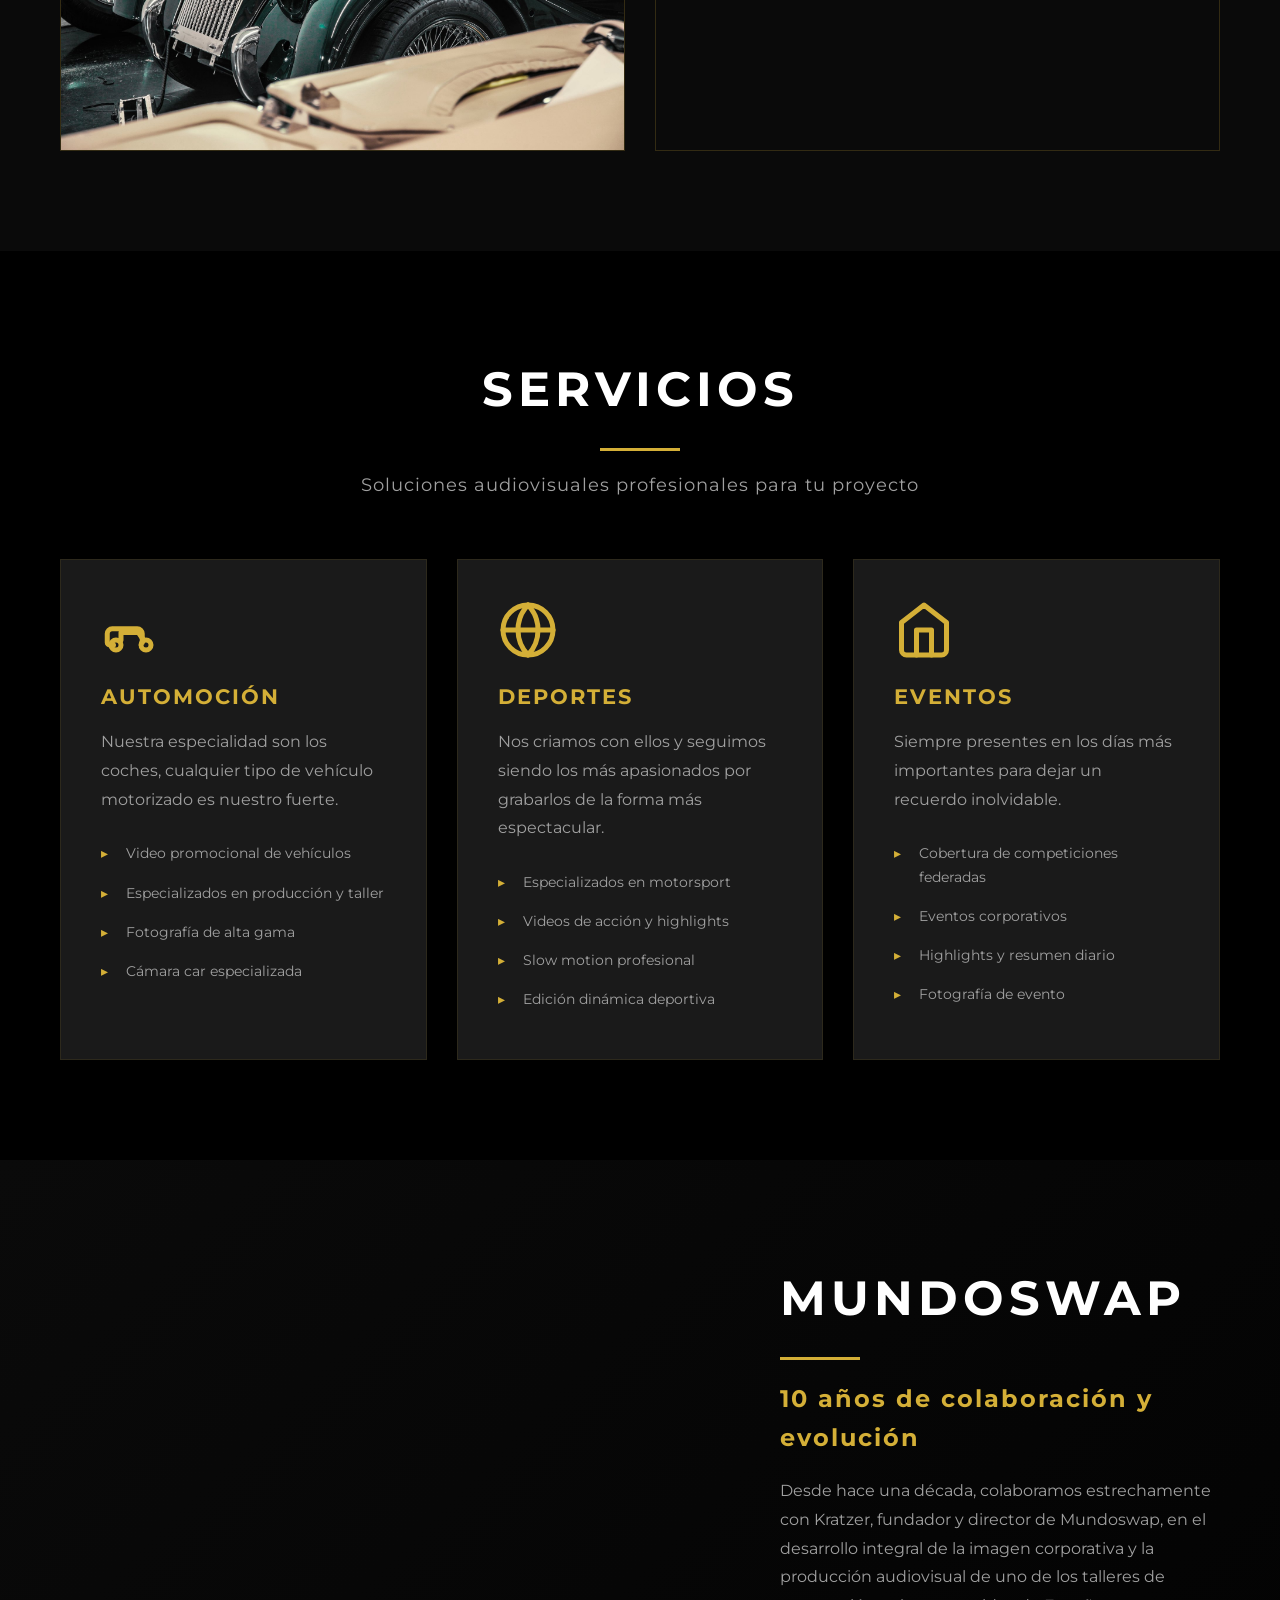
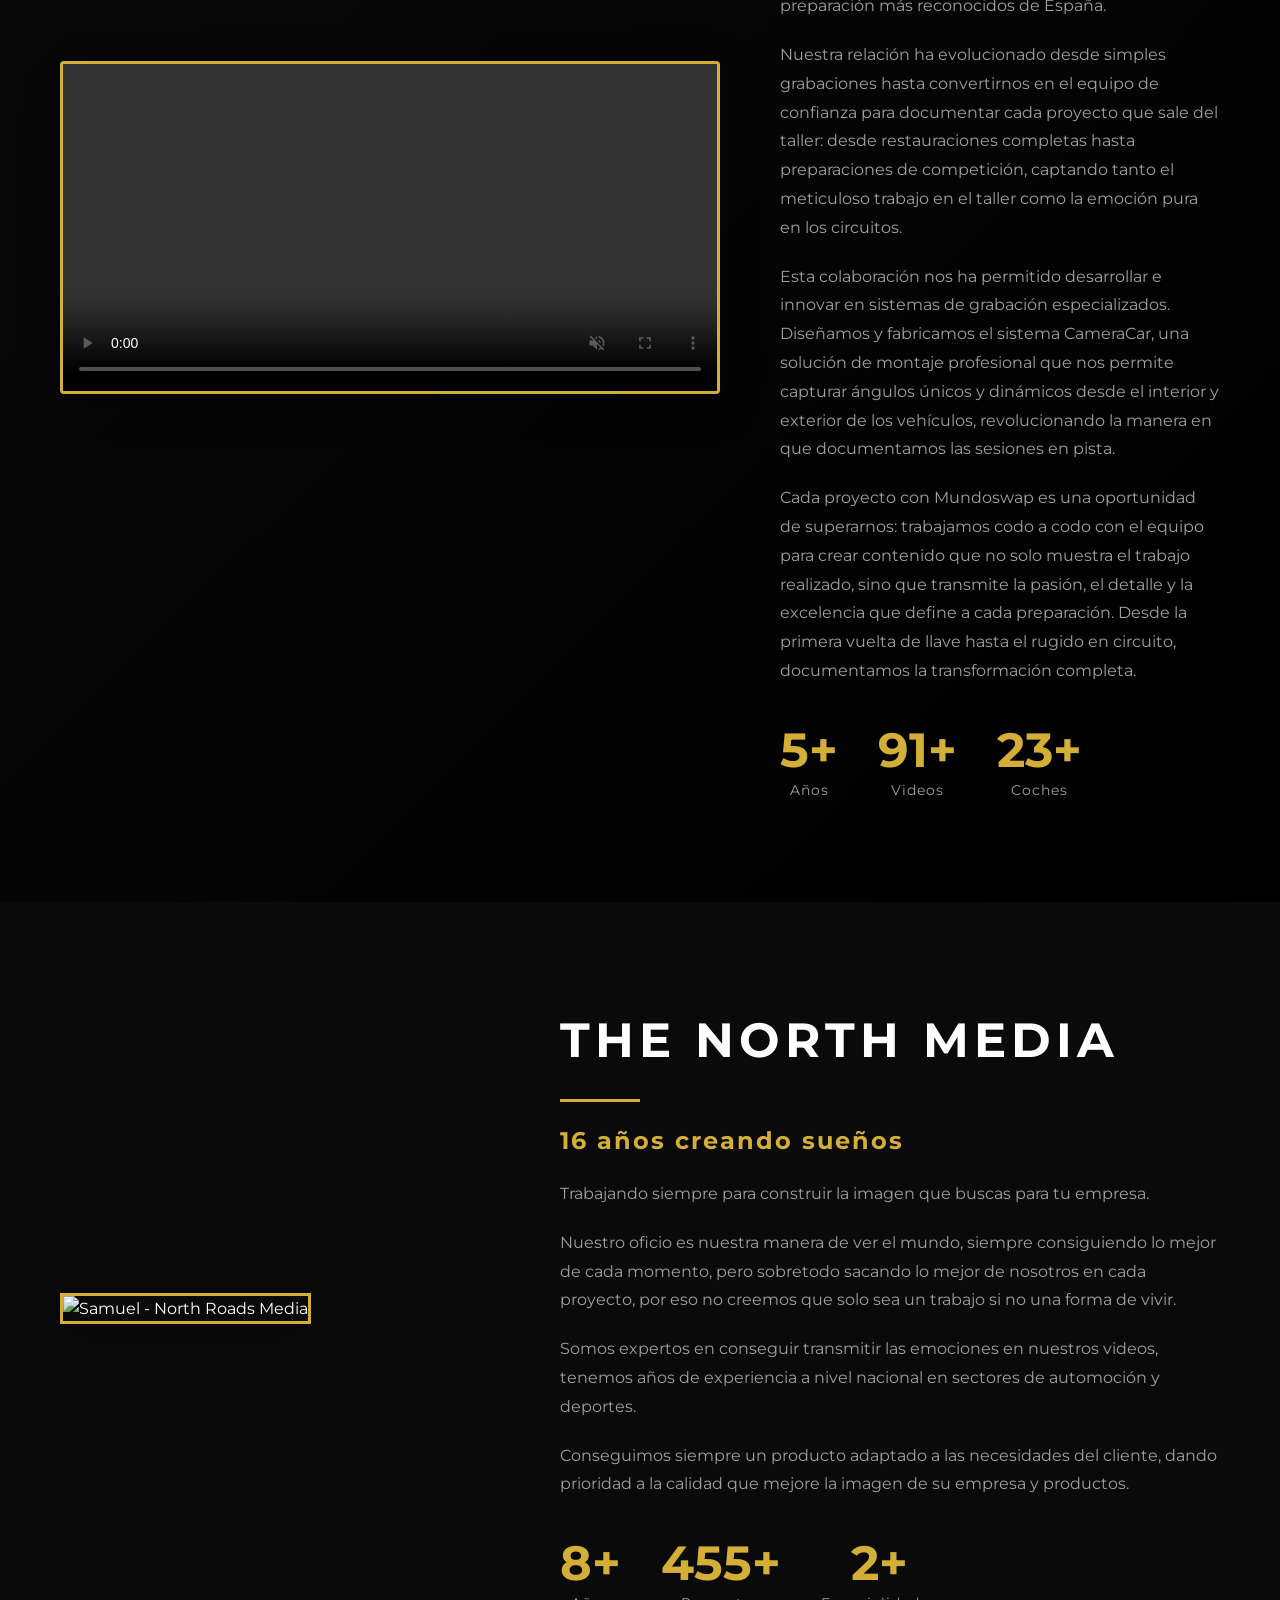
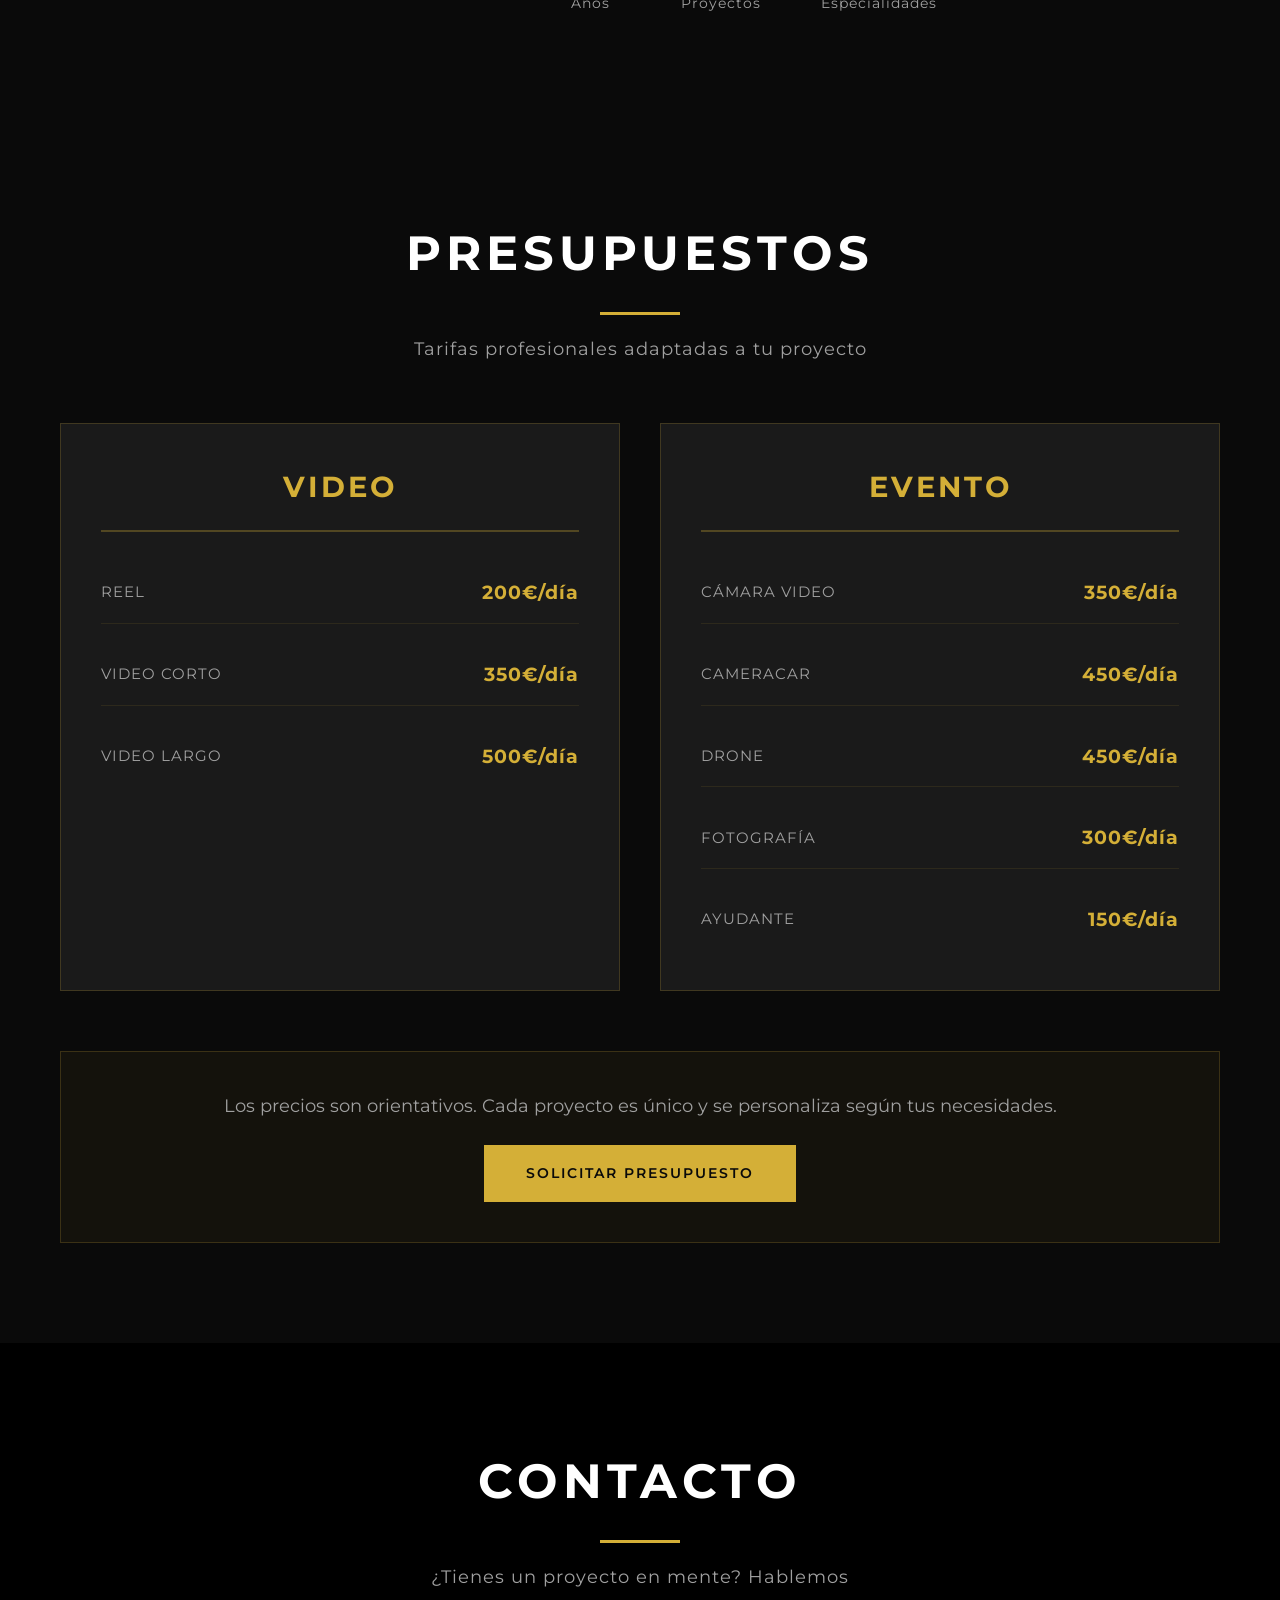
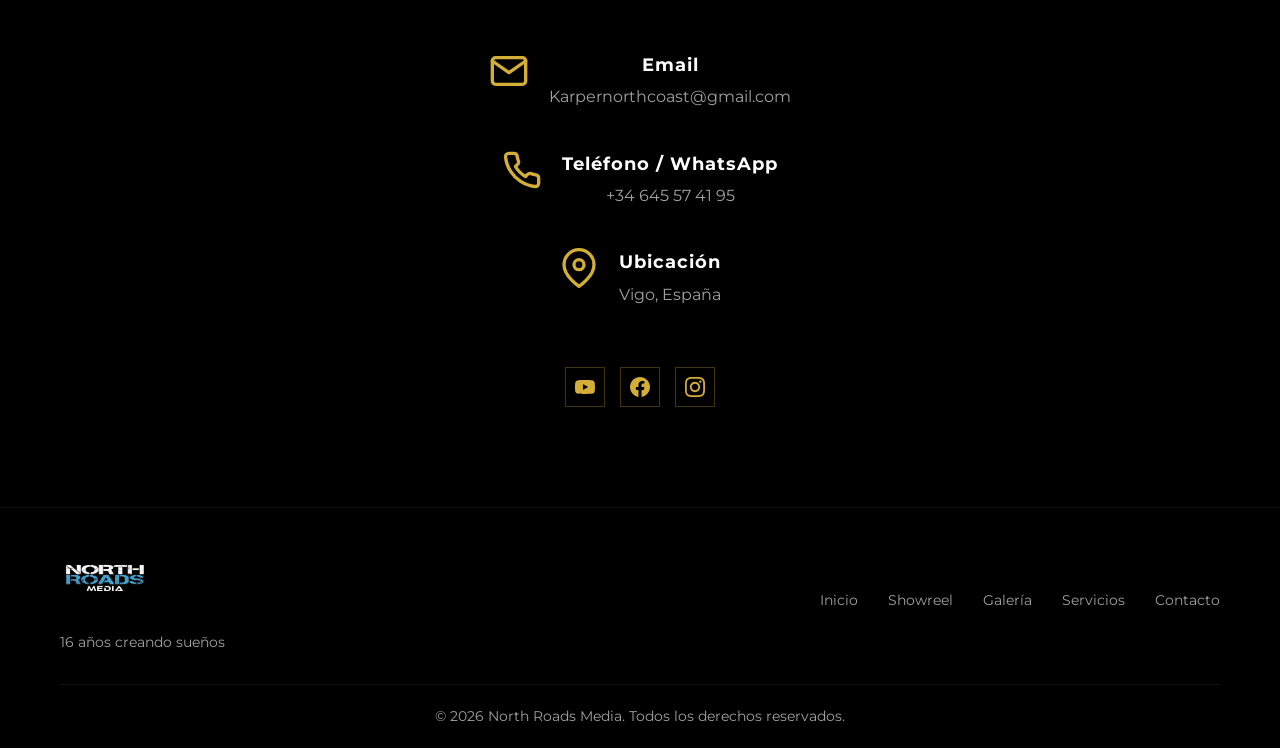
==== commit d1b02026: "Añadir sección Mundoswap antes de The North Media NUEVA SECCIÓN: Mundoswap - 10 años de colaboración" ====
--- a/index.html
+++ b/index.html
@@ -303,6 +303,43 @@
         </div>
     </section>
 
+    <!-- Mundoswap Section -->
+    <section id="mundoswap" class="about-section about-section-alt">
+        <div class="container">
+            <div class="about-content about-content-reverse">
+                <div class="about-image about-video">
+                    <video controls autoplay muted loop playsinline>
+                        <source src="assets/gallery/videos/DHAodFZtRXM.mp4" type="video/mp4">
+                        Tu navegador no soporta el tag de video.
+                    </video>
+                </div>
+                <div class="about-text">
+                    <h2 class="section-title">MUNDOSWAP</h2>
+                    <h3>10 años de colaboración y evolución</h3>
+                    <p>Desde hace una década, colaboramos estrechamente con Kratzer, fundador y director de Mundoswap, en el desarrollo integral de la imagen corporativa y la producción audiovisual de uno de los talleres de preparación más reconocidos de España.</p>
+                    <p>Nuestra relación ha evolucionado desde simples grabaciones hasta convertirnos en el equipo de confianza para documentar cada proyecto que sale del taller: desde restauraciones completas hasta preparaciones de competición, captando tanto el meticuloso trabajo en el taller como la emoción pura en los circuitos.</p>
+                    <p>Esta colaboración nos ha permitido desarrollar e innovar en sistemas de grabación especializados. Diseñamos y fabricamos el sistema CameraCar, una solución de montaje profesional que nos permite capturar ángulos únicos y dinámicos desde el interior y exterior de los vehículos, revolucionando la manera en que documentamos las sesiones en pista.</p>
+                    <p>Cada proyecto con Mundoswap es una oportunidad de superarnos: trabajamos codo a codo con el equipo para crear contenido que no solo muestra el trabajo realizado, sino que transmite la pasión, el detalle y la excelencia que define a cada preparación. Desde la primera vuelta de llave hasta el rugido en circuito, documentamos la transformación completa.</p>
+
+                    <div class="about-stats">
+                        <div class="stat">
+                            <span class="stat-number">10</span>
+                            <span class="stat-label">Años</span>
+                        </div>
+                        <div class="stat">
+                            <span class="stat-number">200+</span>
+                            <span class="stat-label">Videos</span>
+                        </div>
+                        <div class="stat">
+                            <span class="stat-number">50+</span>
+                            <span class="stat-label">Coches</span>
+                        </div>
+                    </div>
+                </div>
+            </div>
+        </div>
+    </section>
+
     <!-- Sobre Mí Section -->
     <section id="sobre-mi" class="about-section">
         <div class="container">
--- a/assets/css/style.css
+++ b/assets/css/style.css
@@ -1276,4 +1276,39 @@
     .cursor-follower {
         display: none;
     }
-}+}
+/* Mundoswap Section - Alternative Background */
+.about-section-alt {
+    background: linear-gradient(135deg, var(--bg-dark) 0%, var(--bg-darker) 100%);
+}
+
+/* Reverse content order (video left, text right) */
+.about-content-reverse {
+    grid-template-columns: 1.5fr 1fr;
+    direction: ltr;
+}
+
+/* Video styling in about section */
+.about-video video {
+    width: 100%;
+    height: auto;
+    border: 3px solid var(--primary-color);
+    box-shadow: var(--shadow);
+    border-radius: 4px;
+}
+
+/* Responsive adjustments for Mundoswap section */
+@media (max-width: 968px) {
+    .about-content-reverse {
+        grid-template-columns: 1fr;
+        direction: ltr;
+    }
+
+    .about-video {
+        order: 1;
+    }
+
+    .about-text {
+        order: 2;
+    }
+}
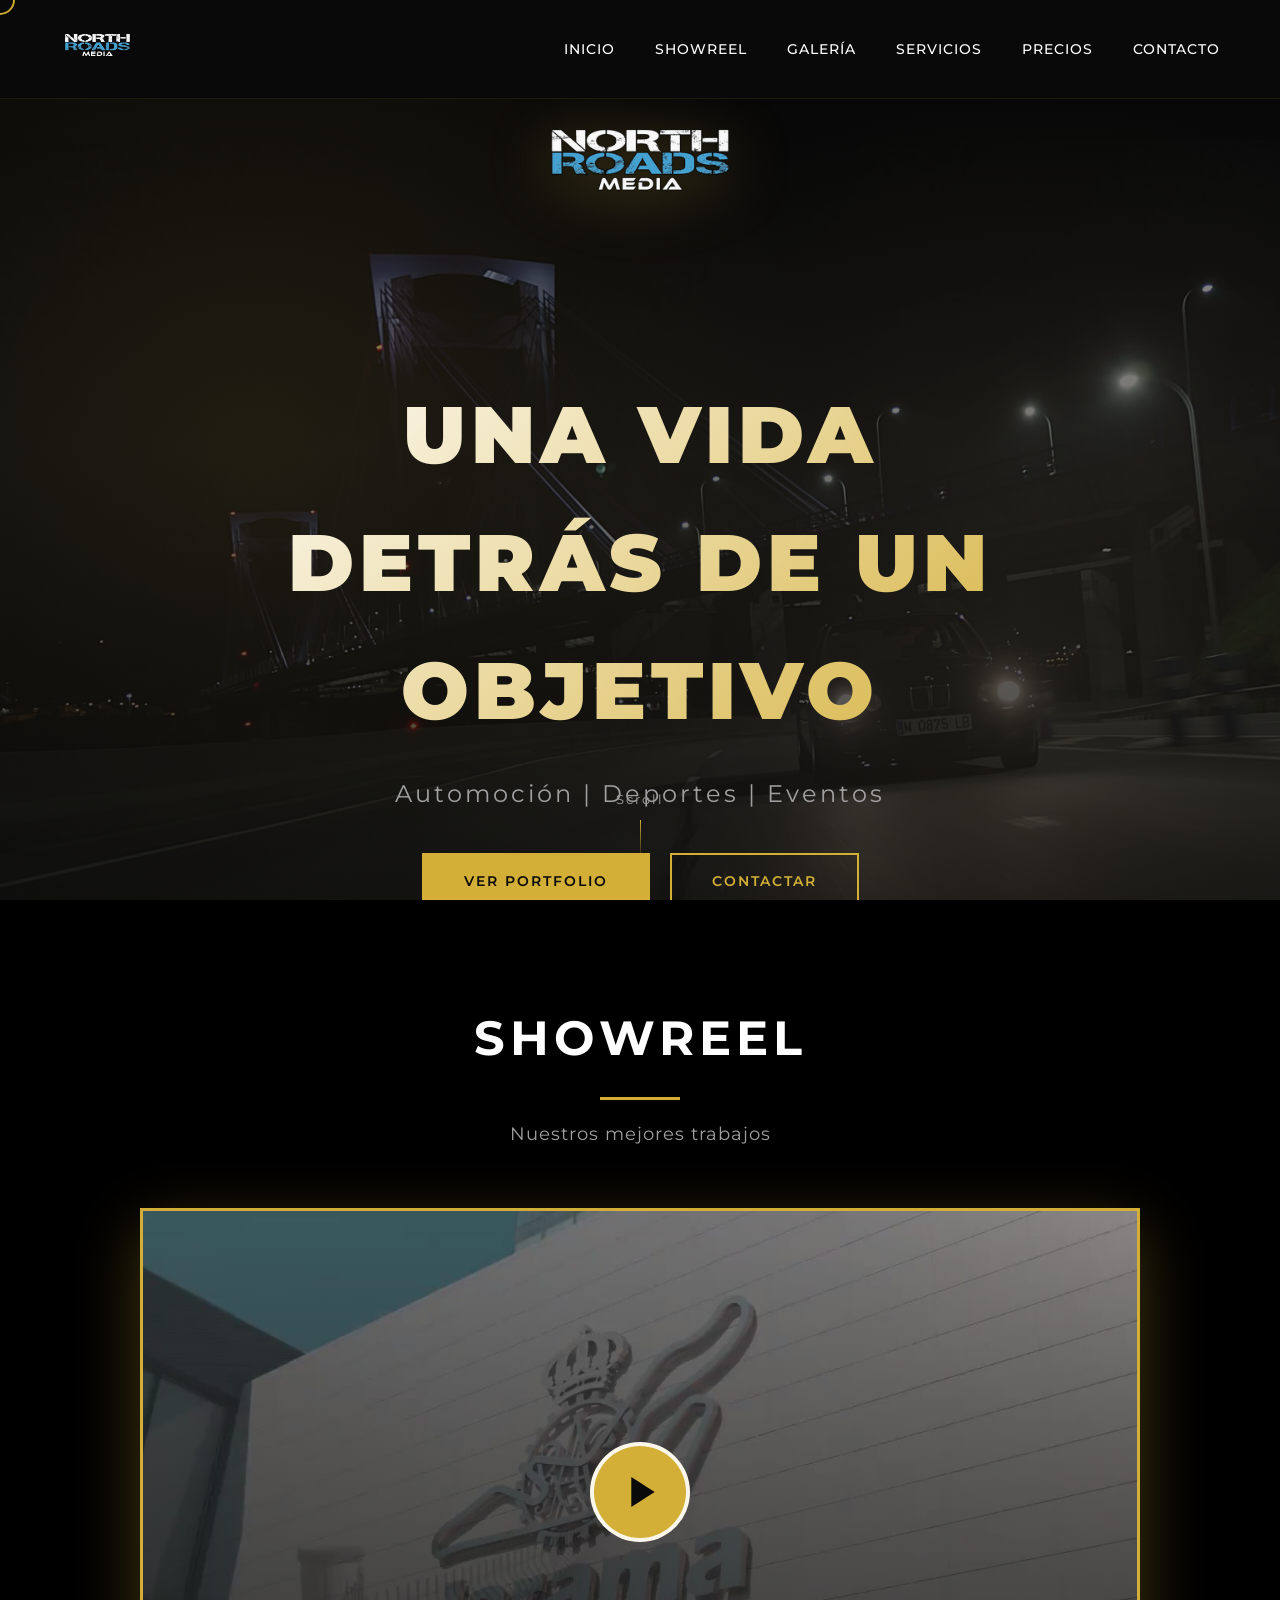
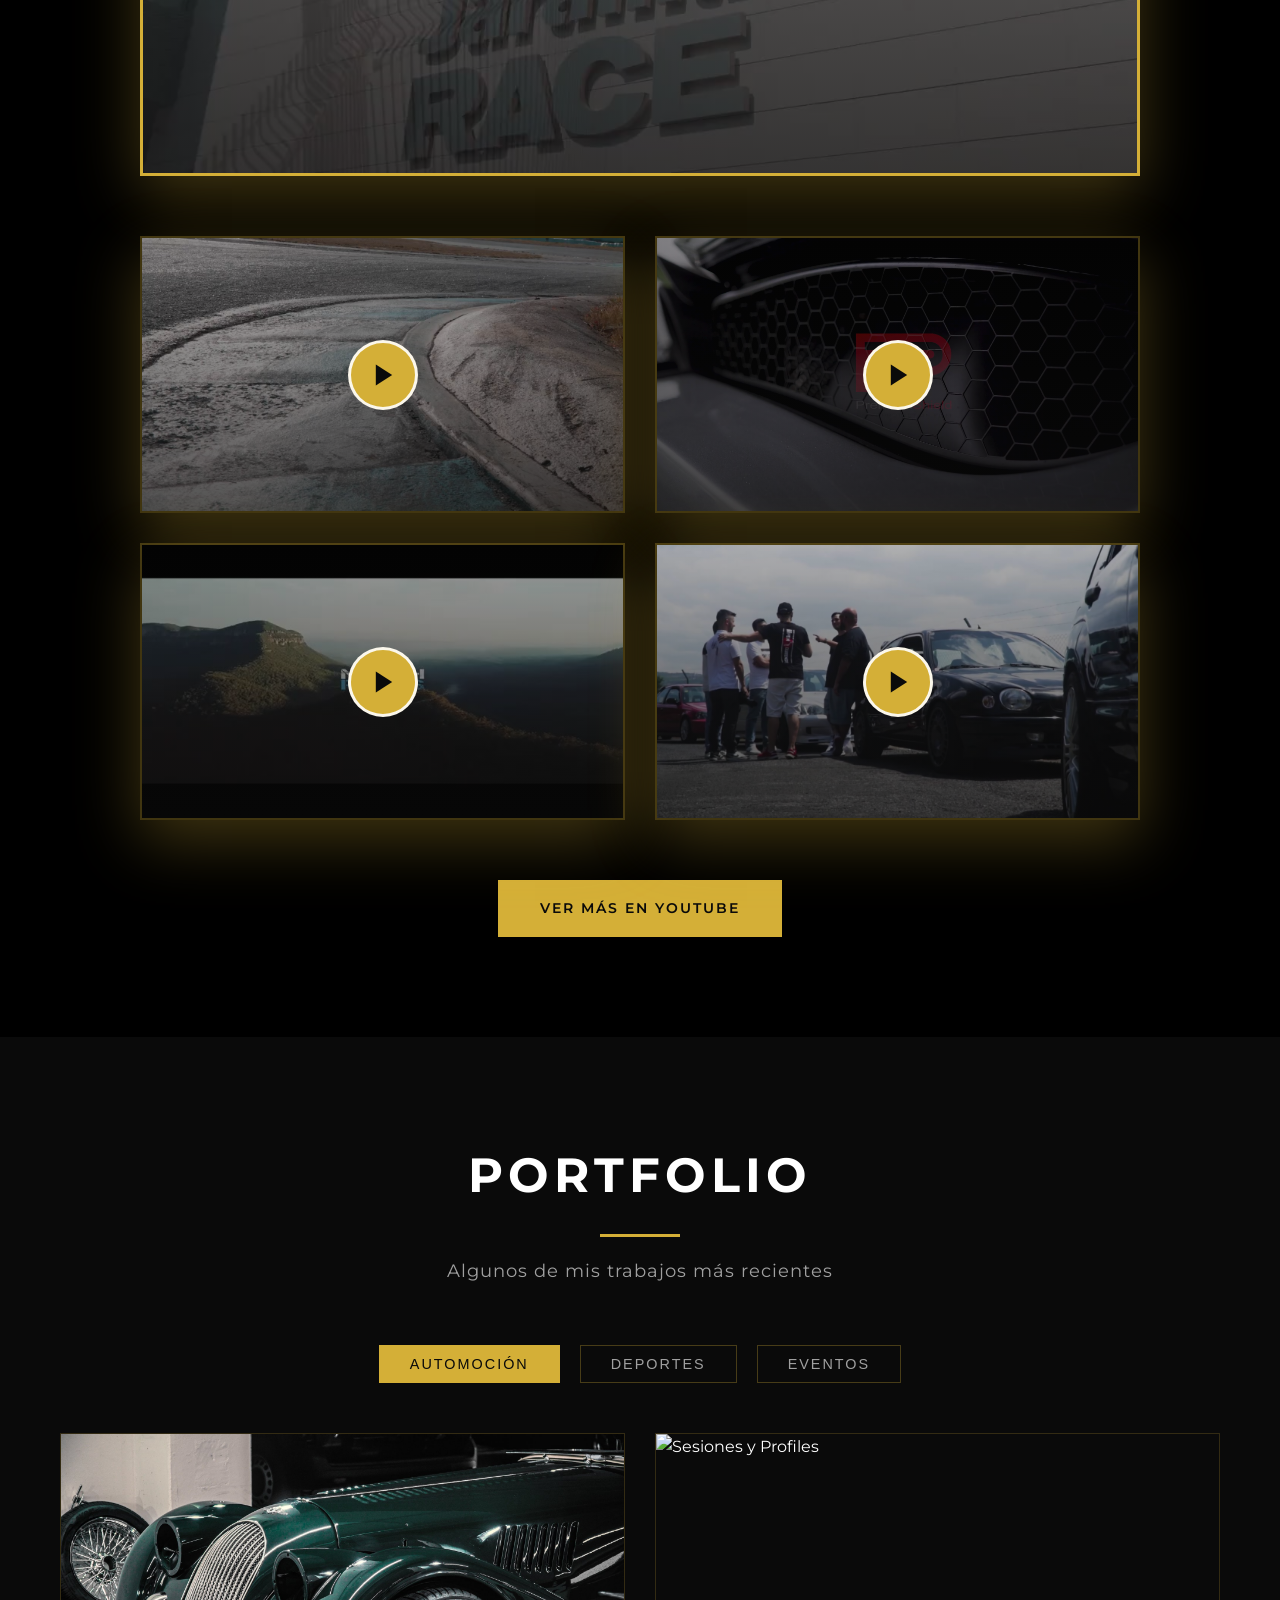
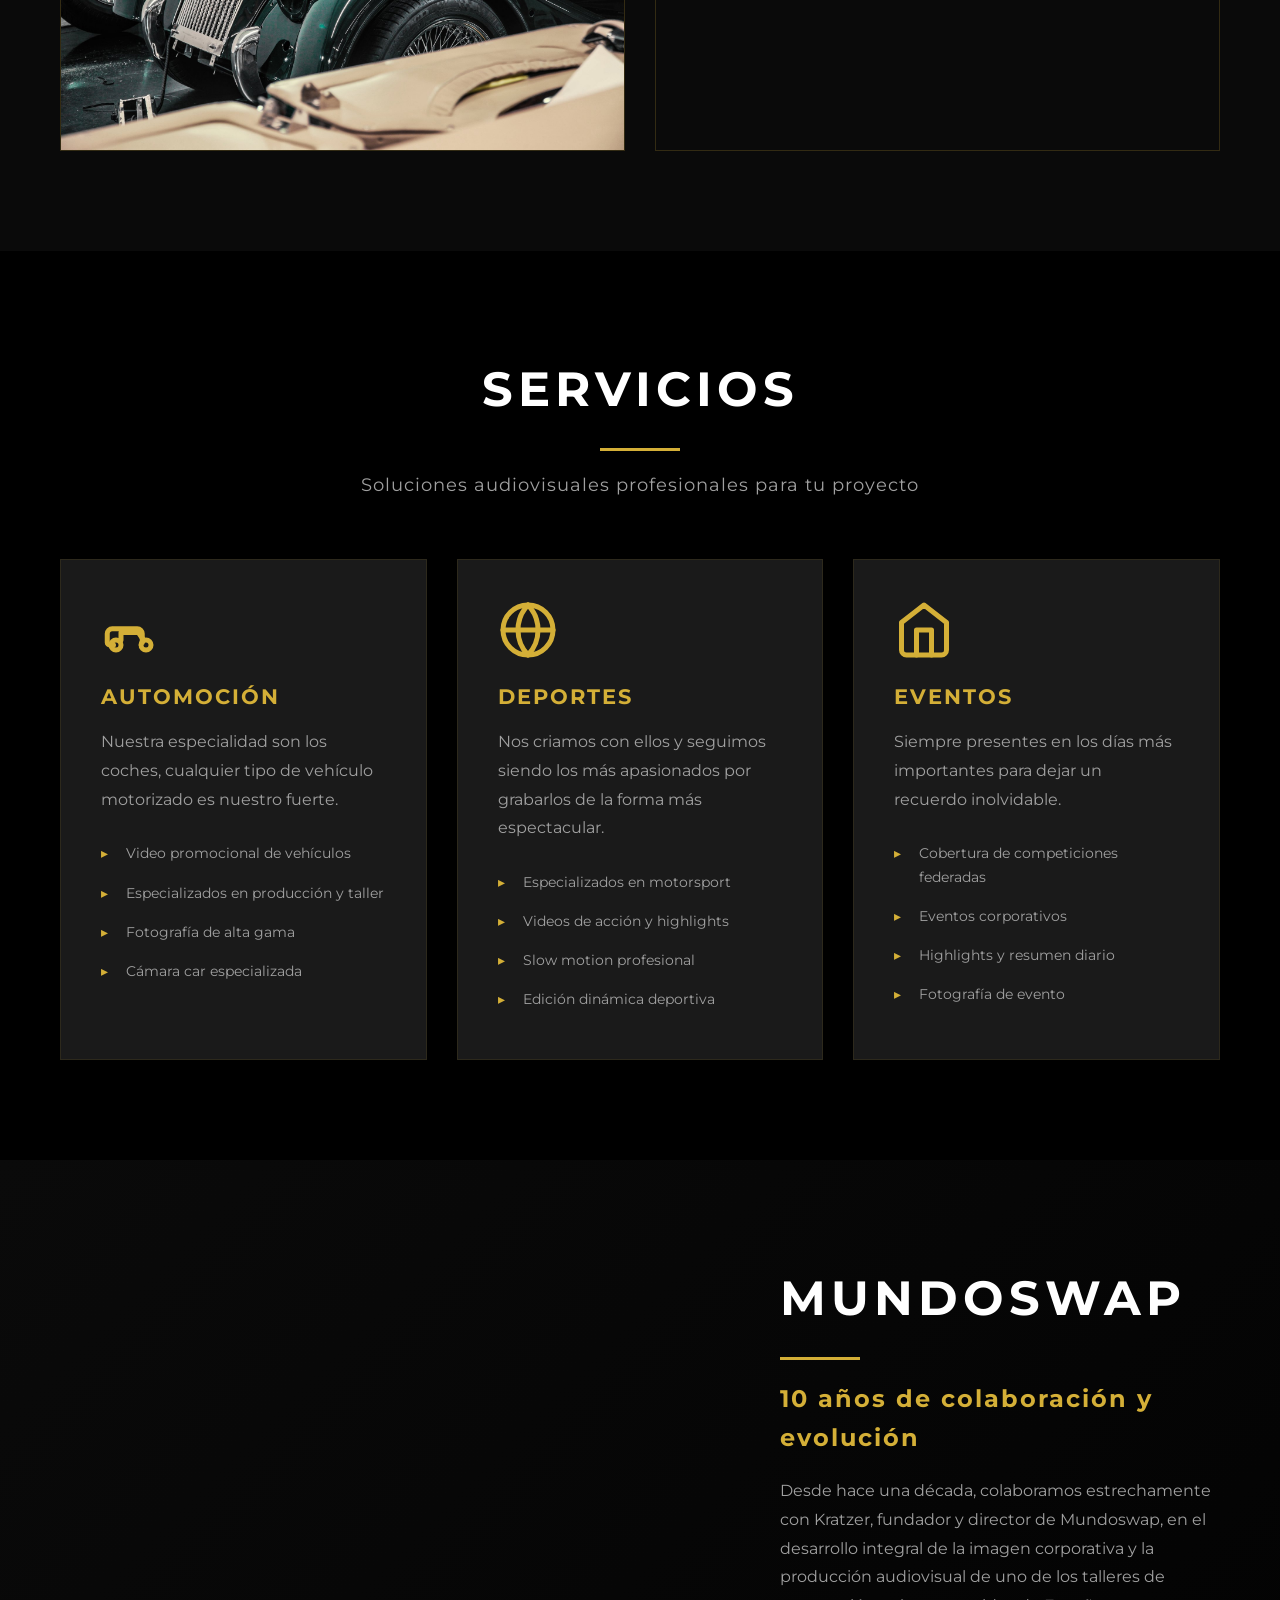
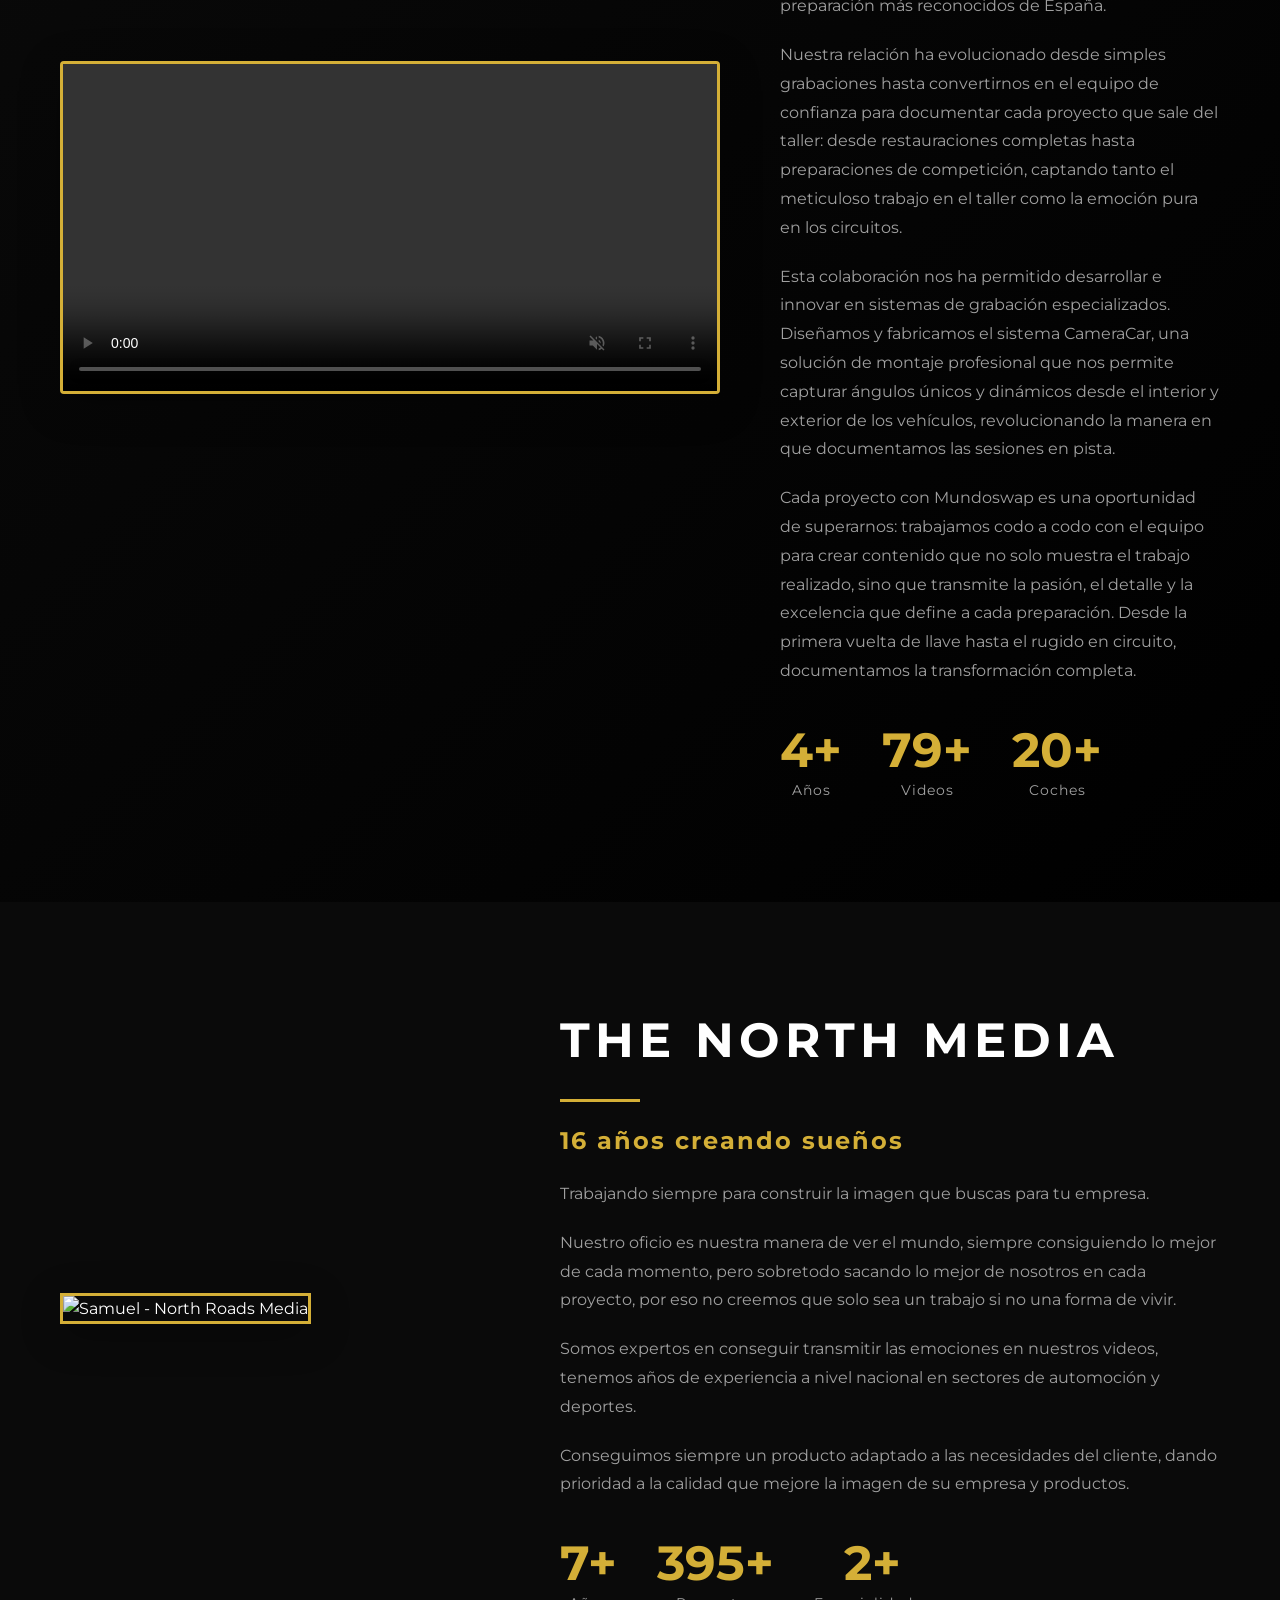
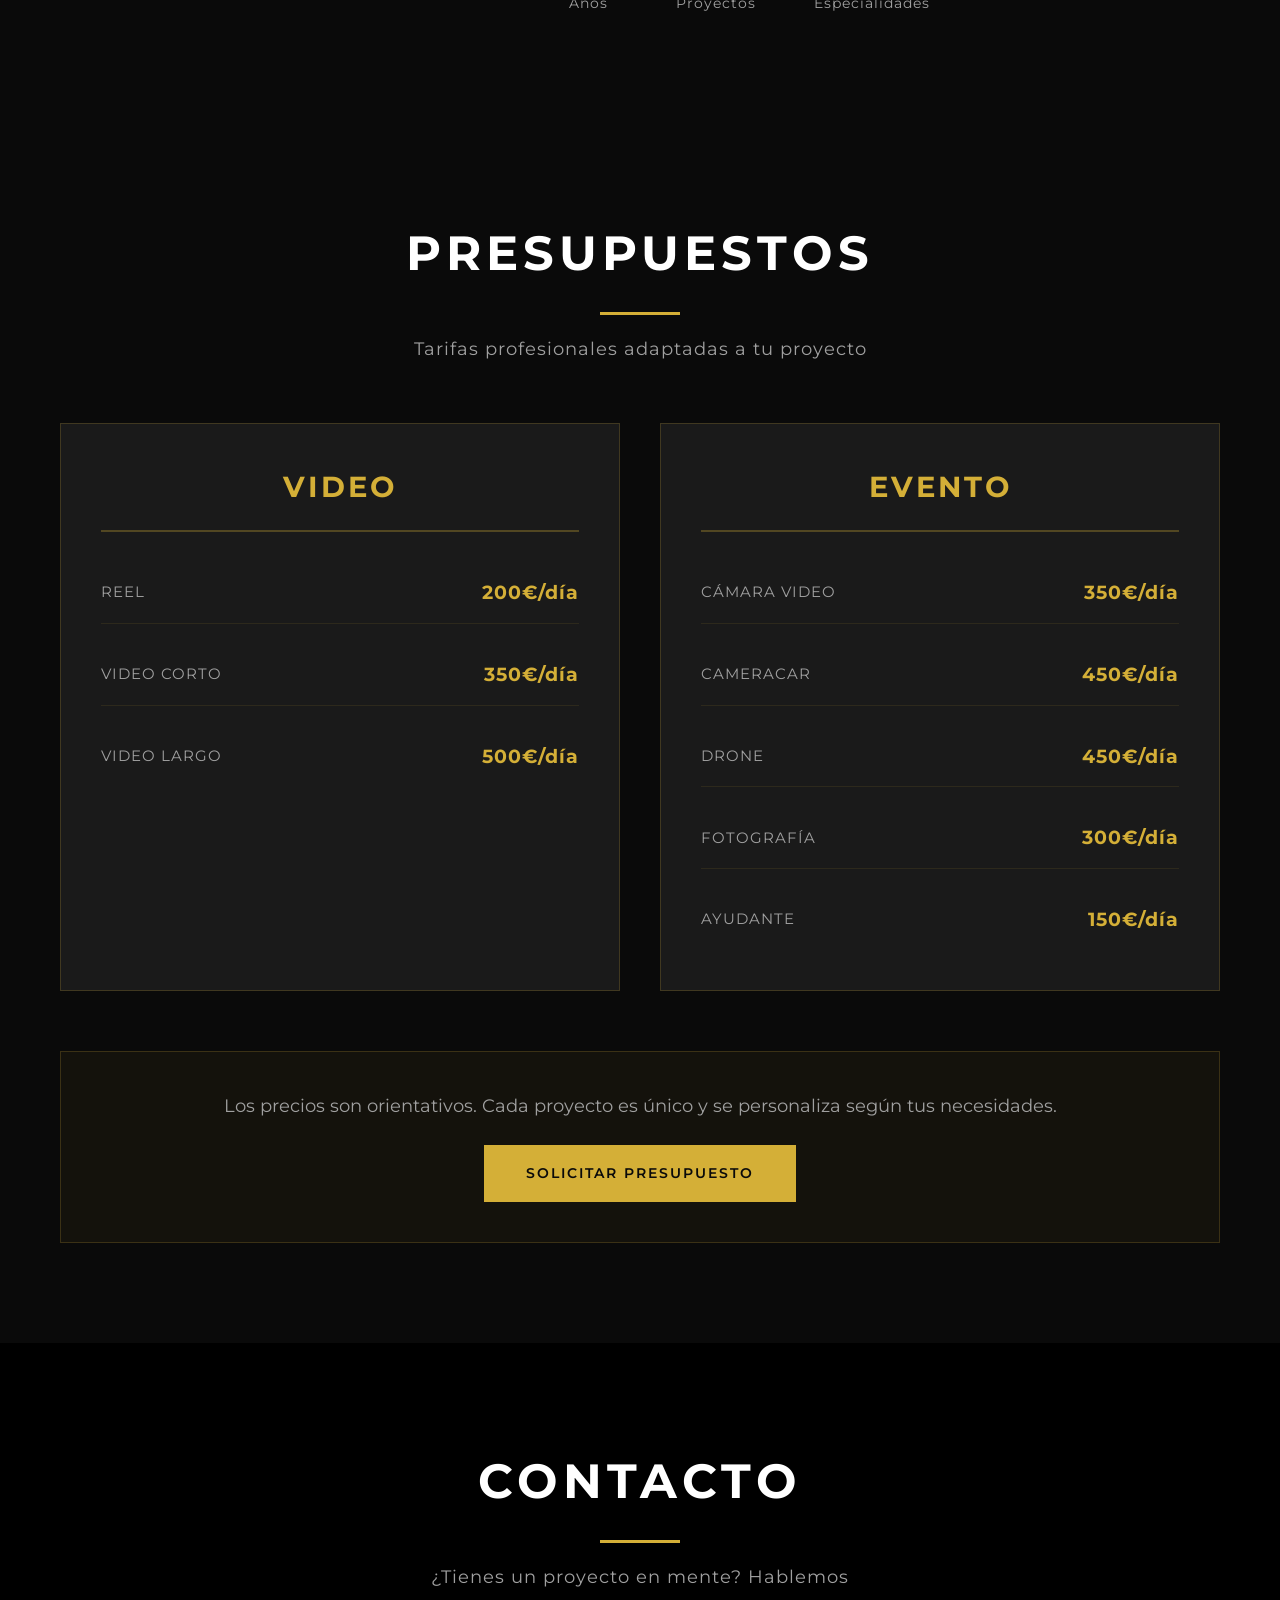
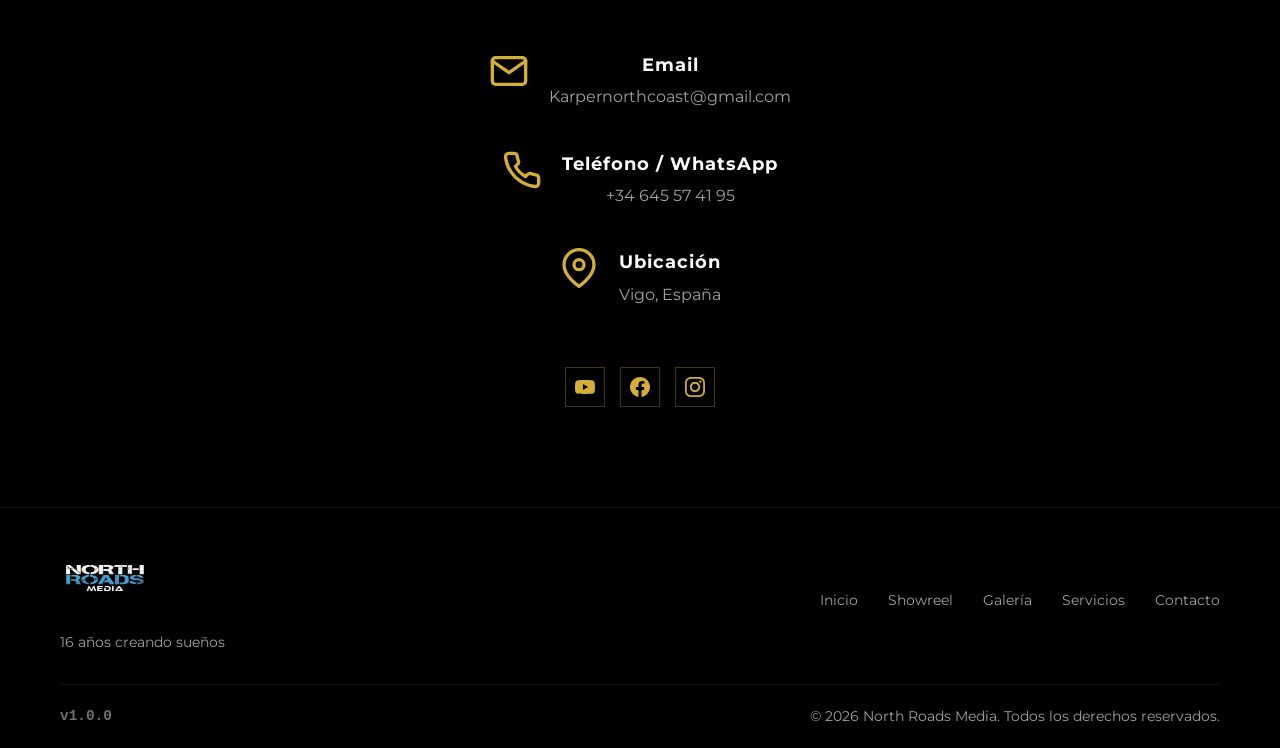
==== commit 007ddde1: "Añadir versionado de la web v1.0.0 en footer NUEVO: Sistema de versionado visible - Versión actual: " ====
--- a/index.html
+++ b/index.html
@@ -519,6 +519,7 @@
                 </div>
             </div>
             <div class="footer-bottom">
+                <p class="footer-version">v1.0.0</p>
                 <p>&copy; 2026 North Roads Media. Todos los derechos reservados.</p>
             </div>
         </div>
--- a/assets/css/style.css
+++ b/assets/css/style.css
@@ -156,12 +156,36 @@
     z-index: 0;
 }
 
-/* Imagen específica para orientación vertical (móvil, tablet, etc) */
+/* Imagen específica para orientación vertical - MÚLTIPLES SELECTORES PARA ASEGURAR */
+/* Nivel 1: Orientación portrait general */
 @media (orientation: portrait) {
+    .hero .hero-background,
+    section#inicio .hero-background,
     .hero-background {
         background-image: url('../images/hero-background-mobile.jpg') !important;
-        background-position: center center;
-        filter: brightness(0.5);
+        background-position: center center !important;
+        filter: brightness(0.5) !important;
+    }
+}
+
+/* Nivel 2: Portrait + Ancho máximo para tablets/móviles */
+@media (max-width: 1024px) and (orientation: portrait) {
+    section.hero .hero-background,
+    .hero > .hero-background {
+        background-image: url('../images/hero-background-mobile.jpg') !important;
+        background-position: center center !important;
+        background-size: cover !important;
+        filter: brightness(0.5) !important;
+    }
+}
+
+/* Nivel 3: Móviles pequeños (independiente de orientación) */
+@media (max-width: 768px) {
+    body .hero .hero-background,
+    #inicio .hero-background {
+        background-image: url('../images/hero-background-mobile.jpg') !important;
+        background-position: center center !important;
+        filter: brightness(0.5) !important;
     }
 }
 
@@ -1086,7 +1110,9 @@
 }
 
 .footer-bottom {
-    text-align: center;
+    display: flex;
+    justify-content: space-between;
+    align-items: center;
     padding-top: 20px;
     border-top: 1px solid rgba(212, 175, 55, 0.1);
 }
@@ -1094,6 +1120,19 @@
 .footer-bottom p {
     color: var(--text-gray);
     font-size: 0.9rem;
+    margin: 0;
+}
+
+.footer-version {
+    font-family: 'Courier New', monospace;
+    font-weight: 600;
+    color: var(--primary-color);
+    opacity: 0.7;
+    transition: opacity 0.3s ease;
+}
+
+.footer-version:hover {
+    opacity: 1;
 }
 
 /* ===========================
@@ -1312,3 +1351,21 @@
         order: 2;
     }
 }
+
+/* Footer Responsive */
+@media (max-width: 768px) {
+    .footer-bottom {
+        flex-direction: column;
+        gap: 10px;
+        text-align: center;
+    }
+
+    .footer-version {
+        order: 2;
+        font-size: 0.8rem;
+    }
+
+    .footer-bottom p:not(.footer-version) {
+        order: 1;
+    }
+}
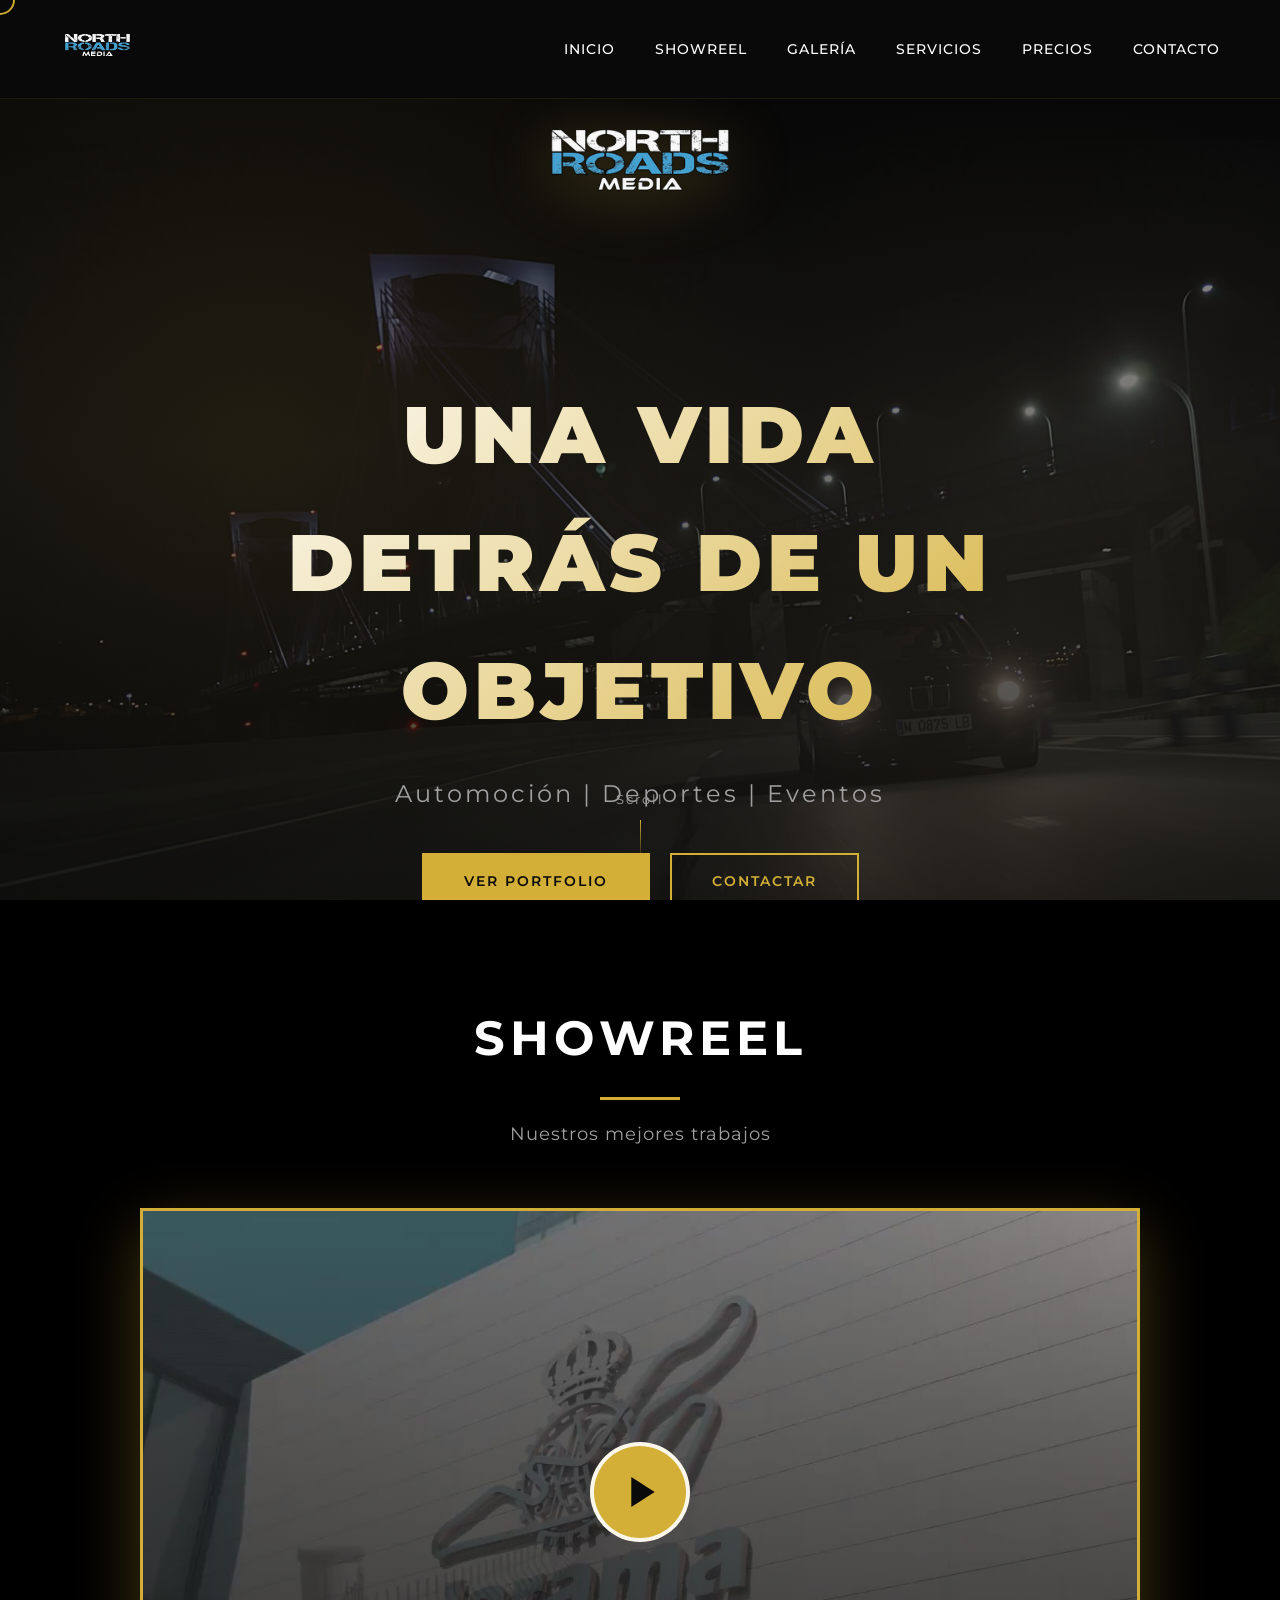
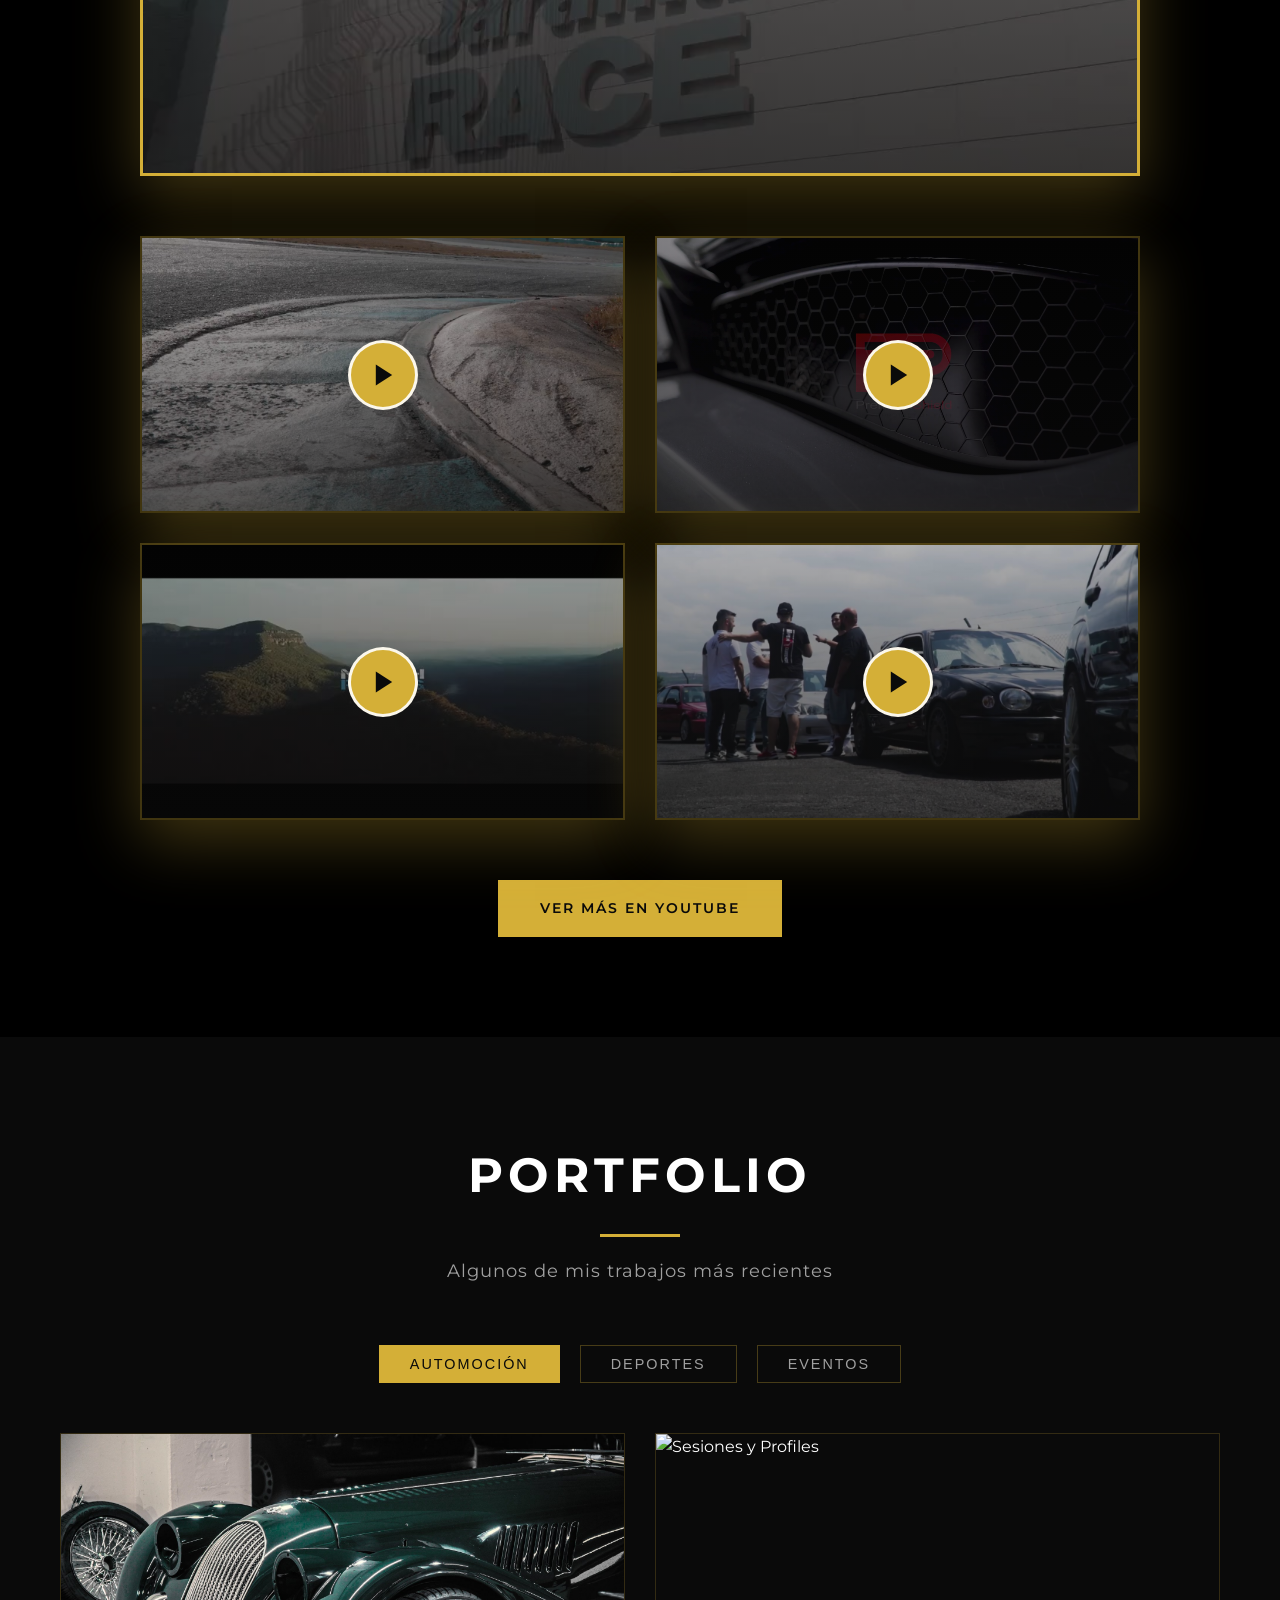
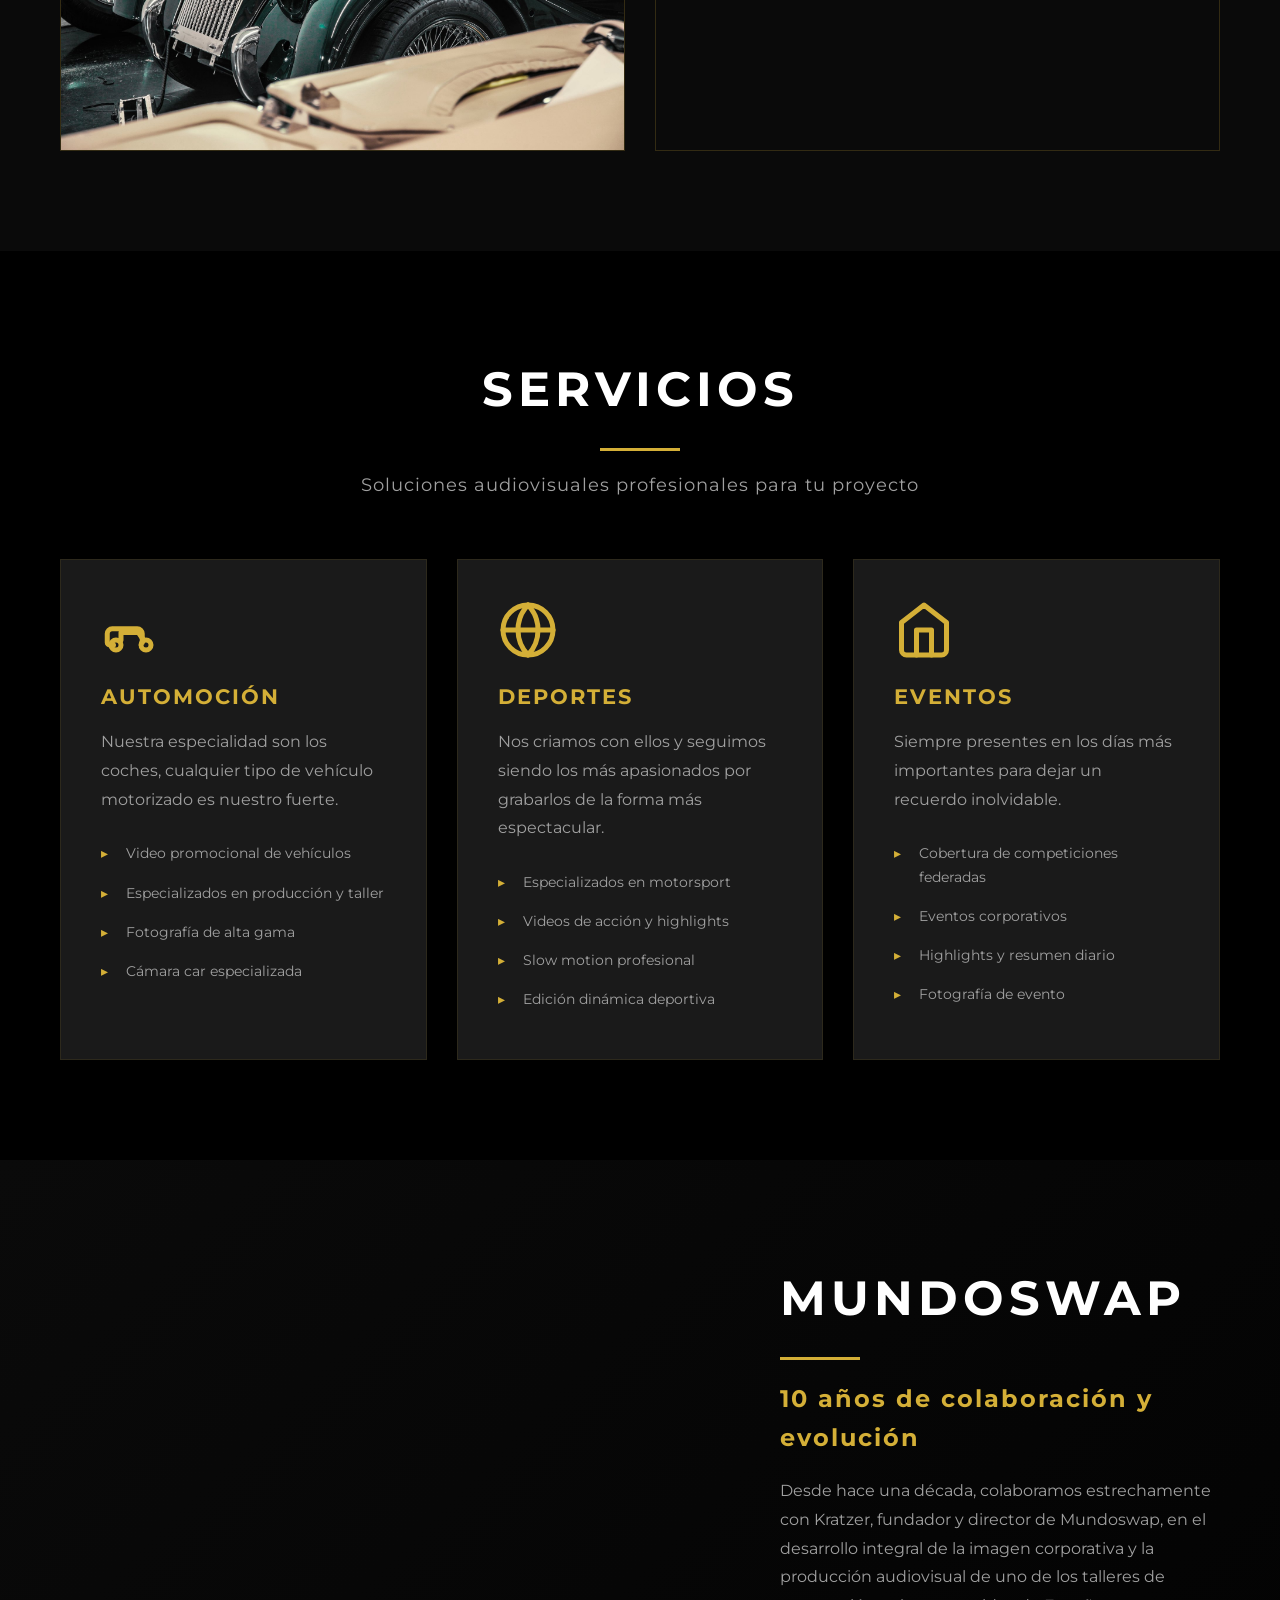
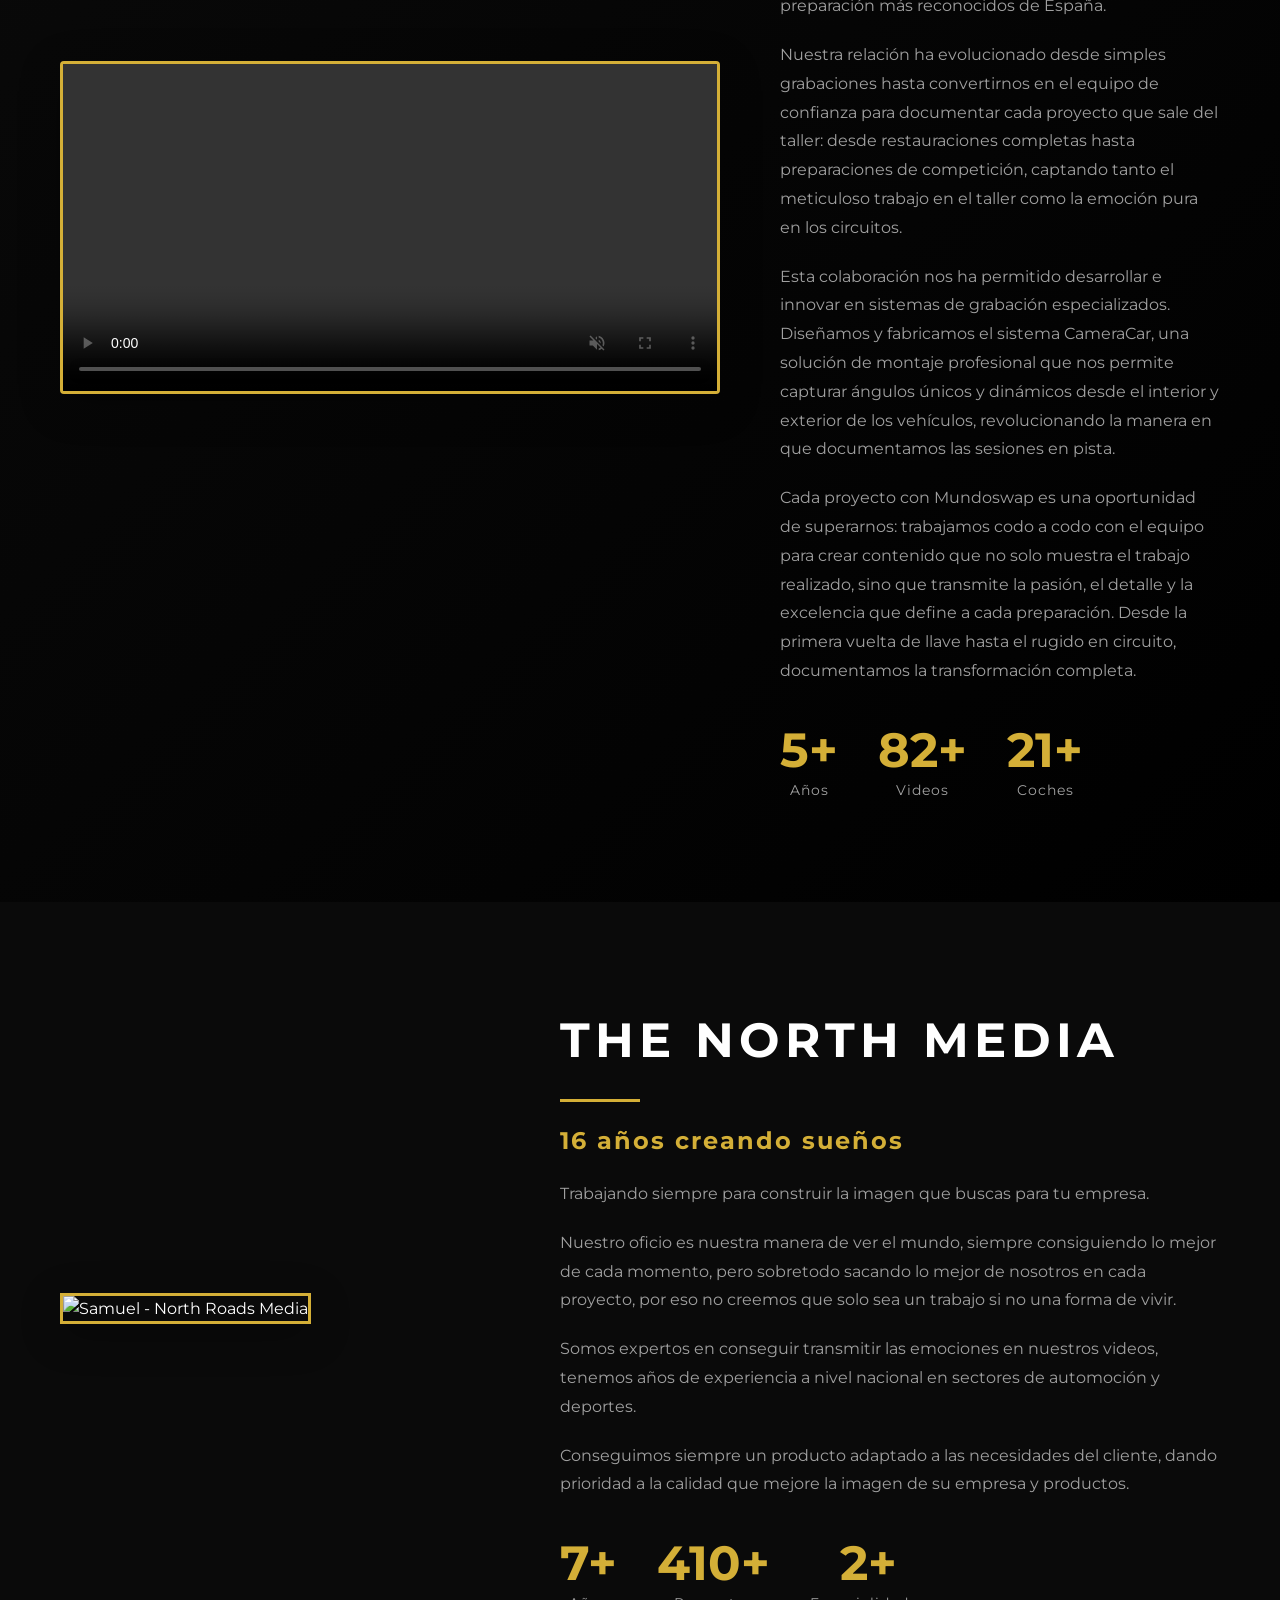
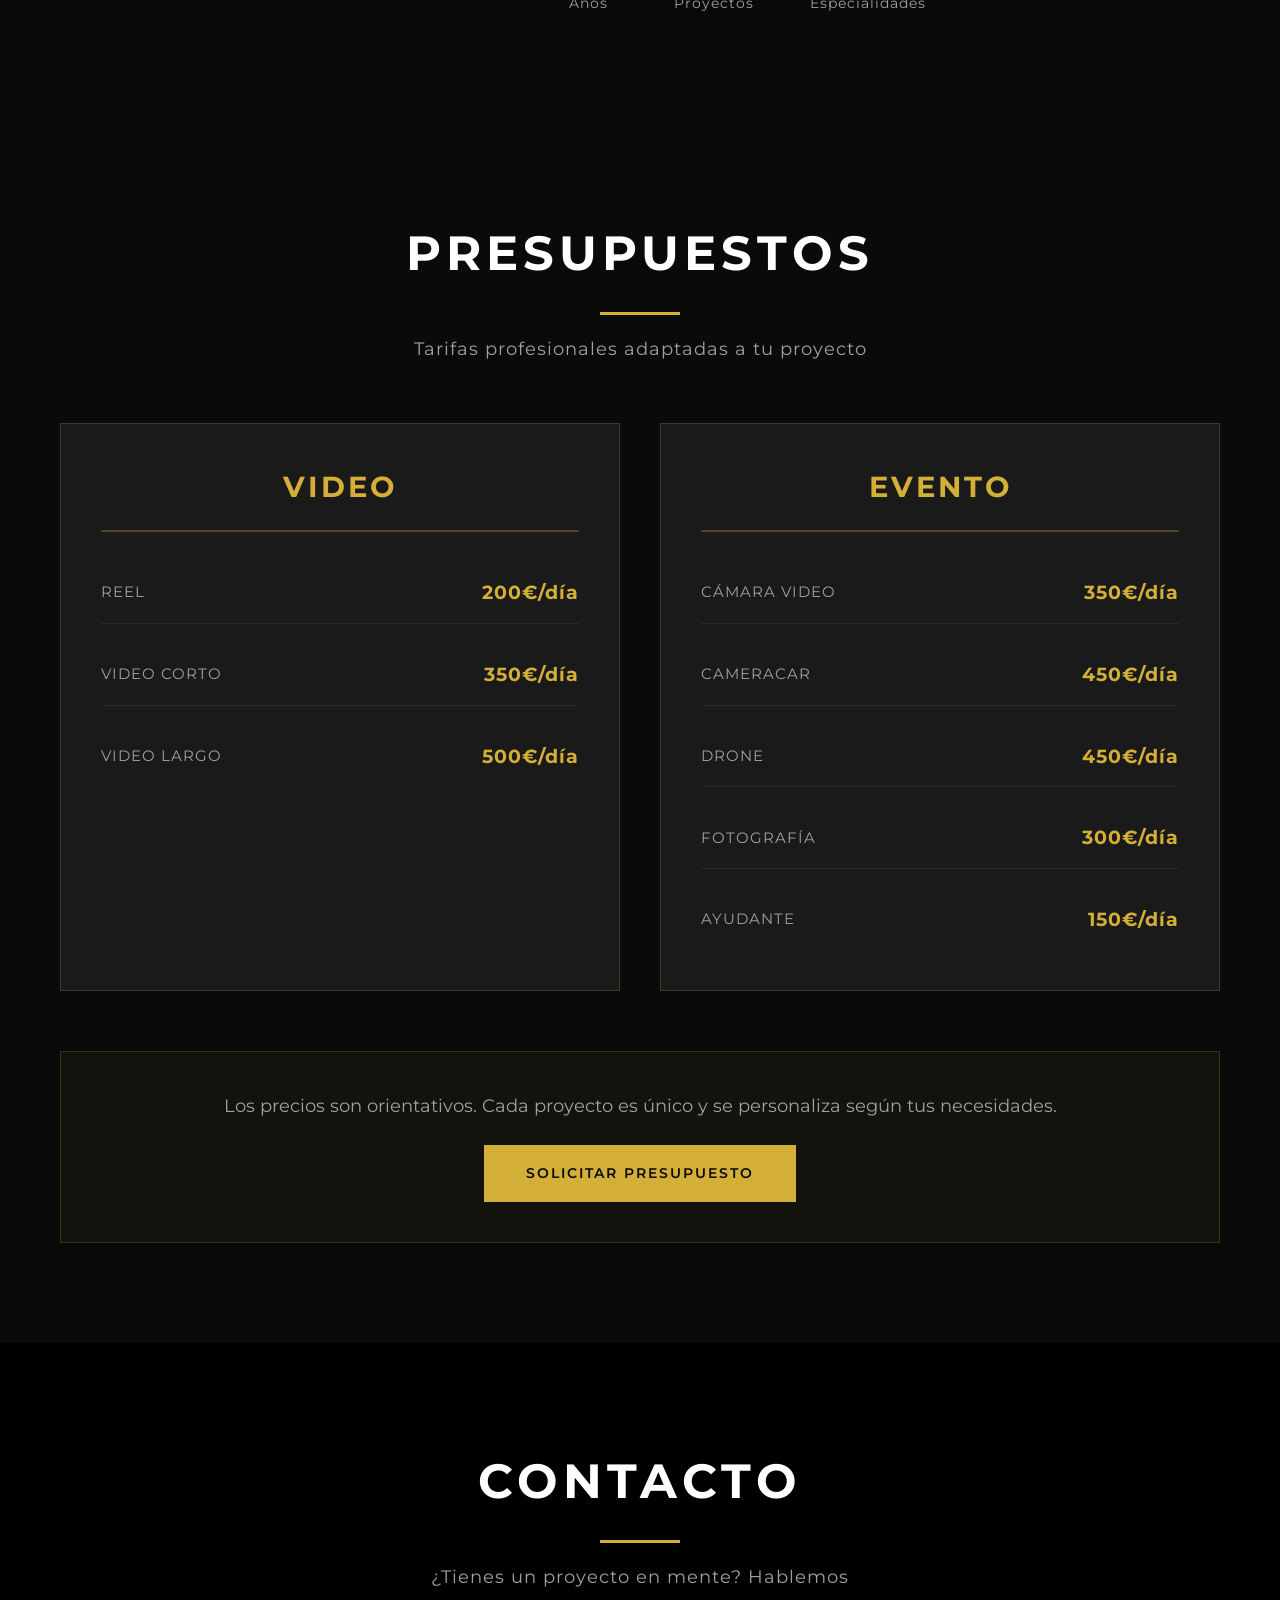
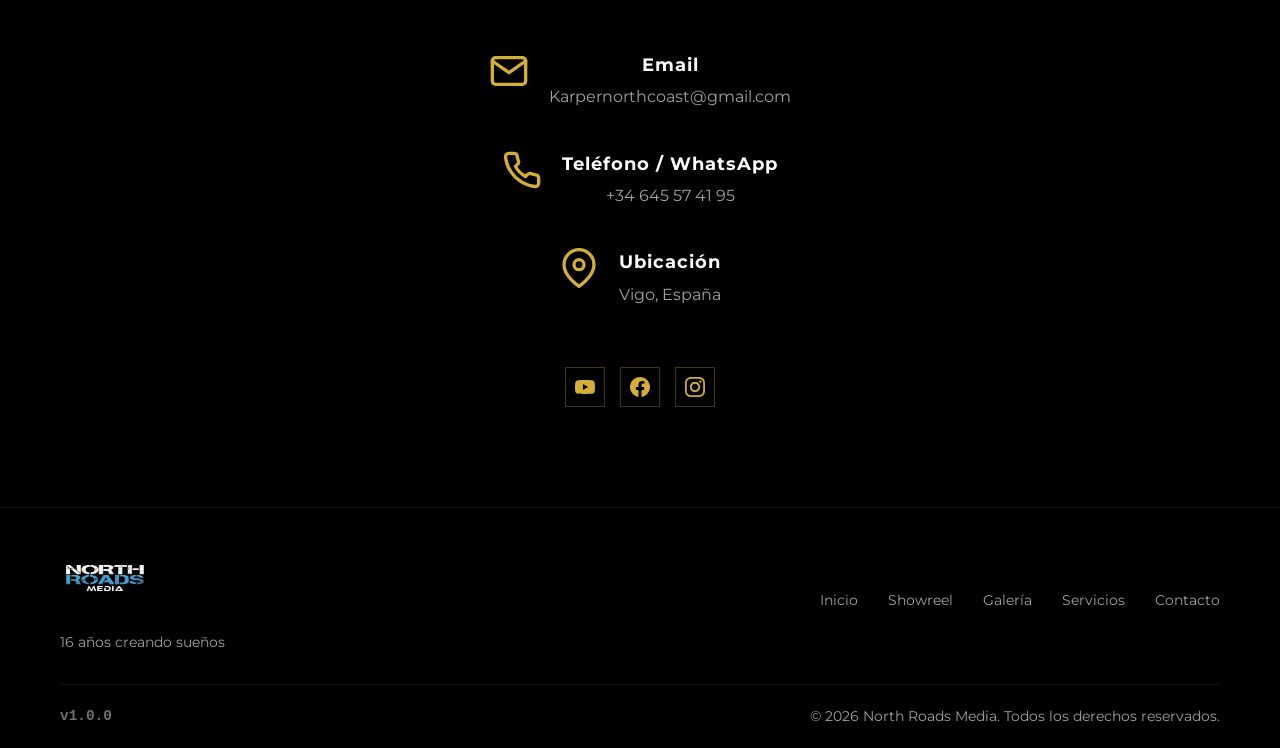
==== commit fbbd3706: "Actualizar URL canal YouTube: @northroadsmedia7195 → @northroadsmedia CAMBIO: Canal correcto de YouT" ====
--- a/index.html
+++ b/index.html
@@ -134,7 +134,7 @@
             </div>
 
             <div class="showreel-cta">
-                <a href="https://www.youtube.com/@northroadsmedia7195" target="_blank" class="btn btn-primary">
+                <a href="https://www.youtube.com/@northroadsmedia" target="_blank" class="btn btn-primary">
                     VER MÁS EN YOUTUBE
                 </a>
             </div>
@@ -482,7 +482,7 @@
                 </div>
 
                 <div class="social-links">
-                    <a href="https://www.youtube.com/@northroadsmedia7195" target="_blank" class="social-link">
+                    <a href="https://www.youtube.com/@northroadsmedia" target="_blank" class="social-link">
                         <svg xmlns="http://www.w3.org/2000/svg" viewBox="0 0 24 24" fill="currentColor">
                             <path d="M23.498 6.186a3.016 3.016 0 0 0-2.122-2.136C19.505 3.545 12 3.545 12 3.545s-7.505 0-9.377.505A3.017 3.017 0 0 0 .502 6.186C0 8.07 0 12 0 12s0 3.93.502 5.814a3.016 3.016 0 0 0 2.122 2.136c1.871.505 9.376.505 9.376.505s7.505 0 9.377-.505a3.015 3.015 0 0 0 2.122-2.136C24 15.93 24 12 24 12s0-3.93-.502-5.814zM9.545 15.568V8.432L15.818 12l-6.273 3.568z"/>
                         </svg>
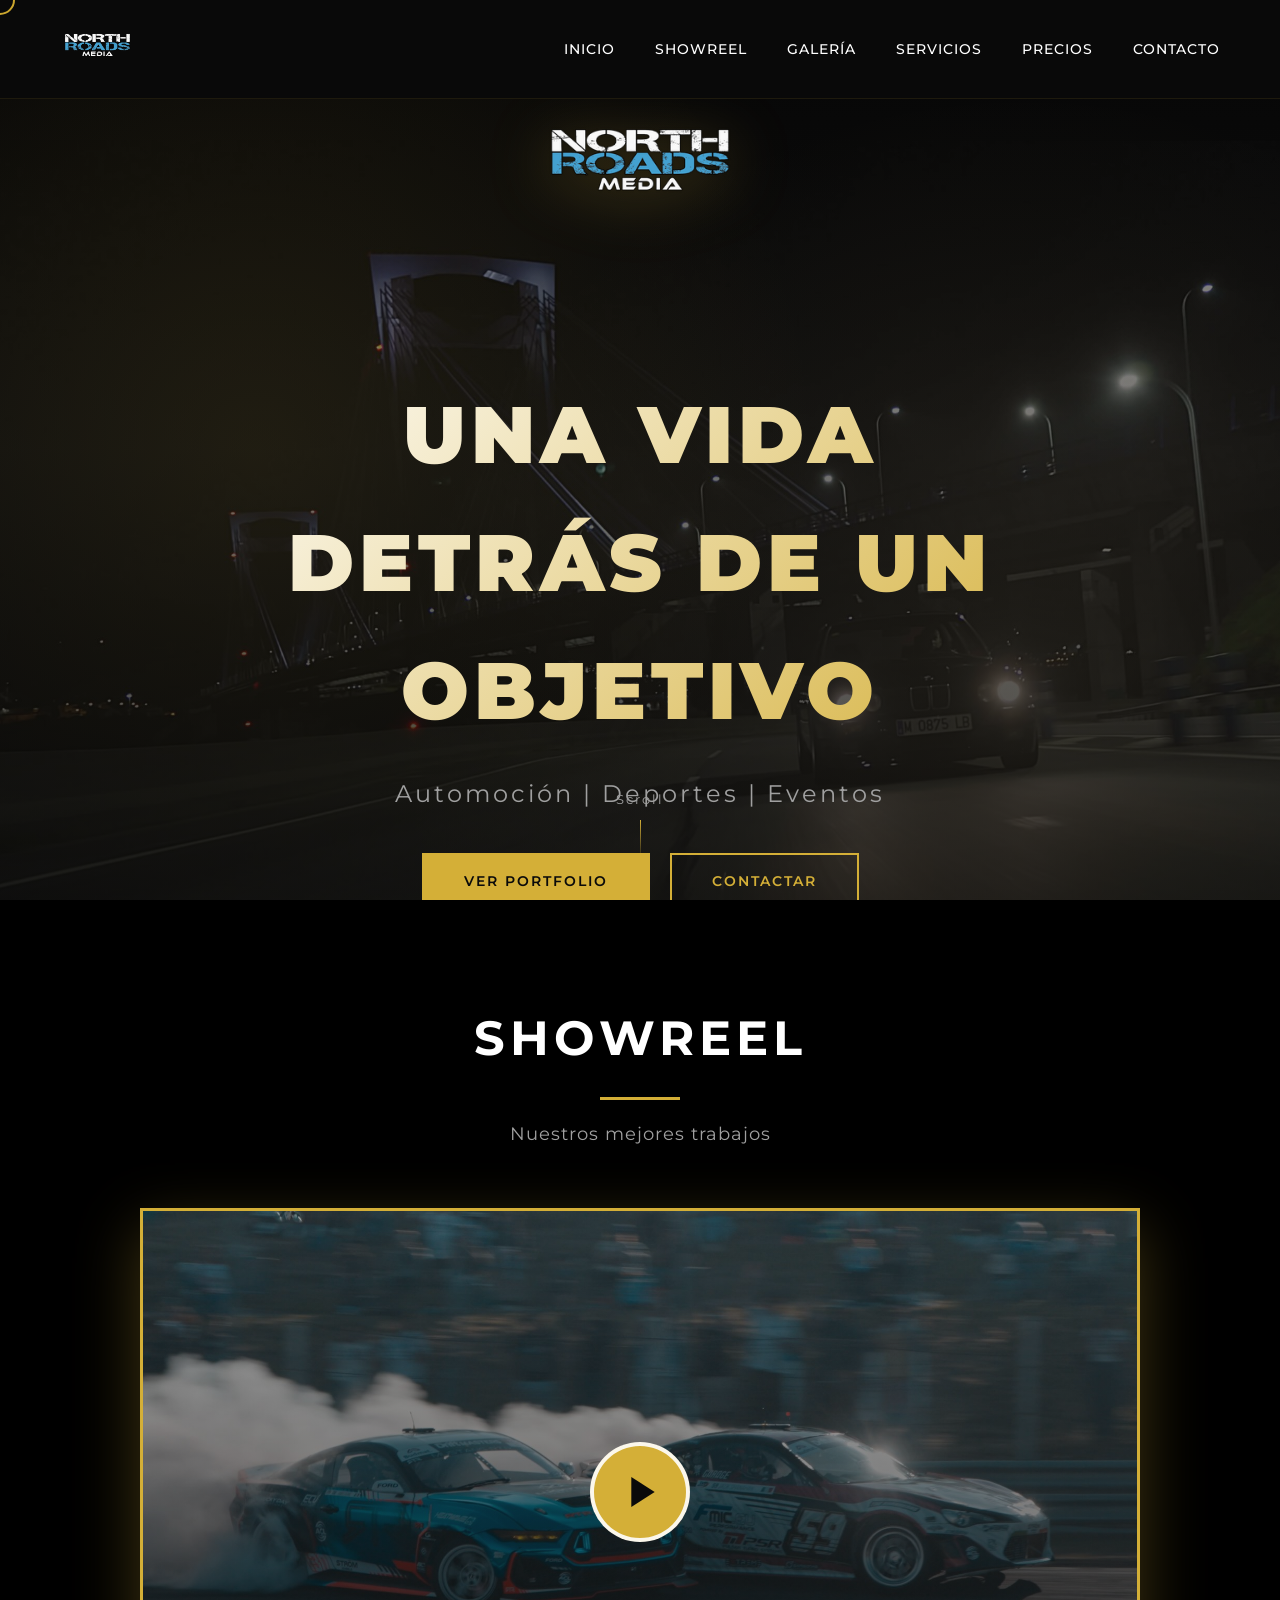
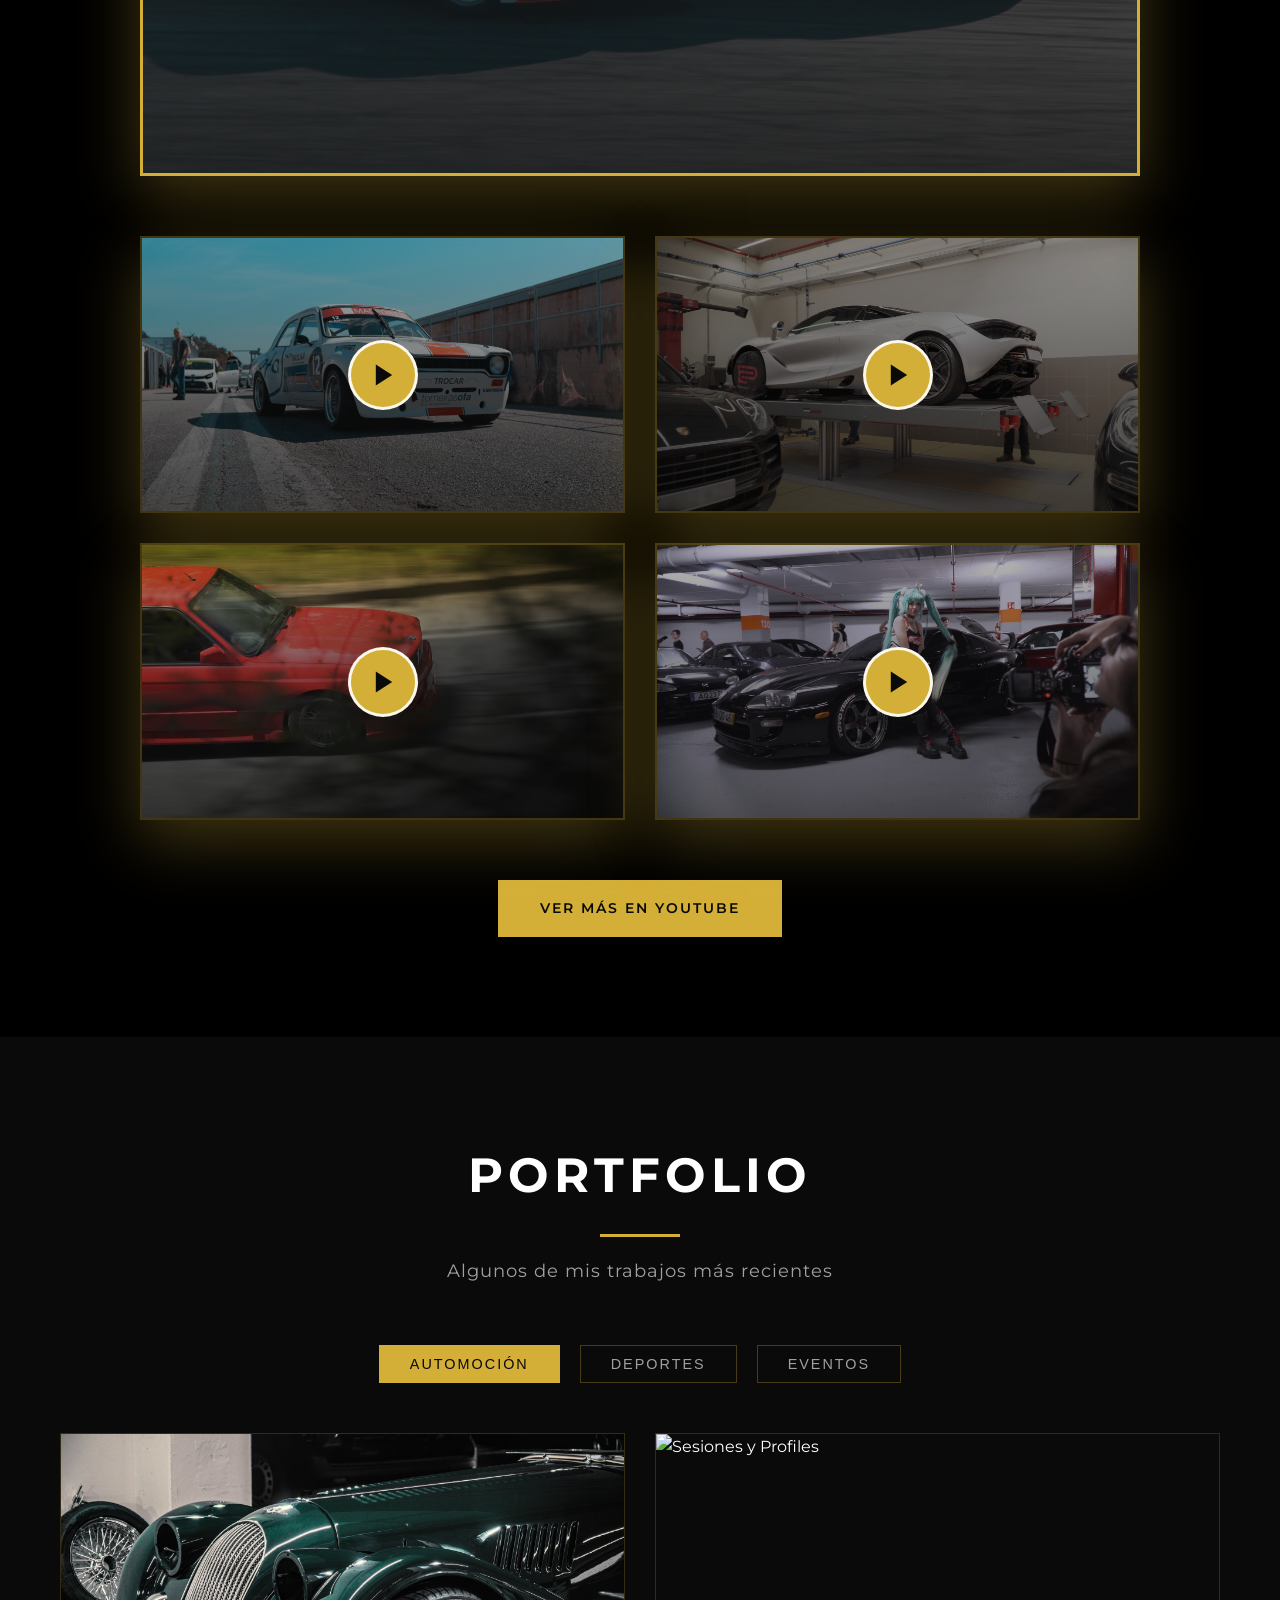
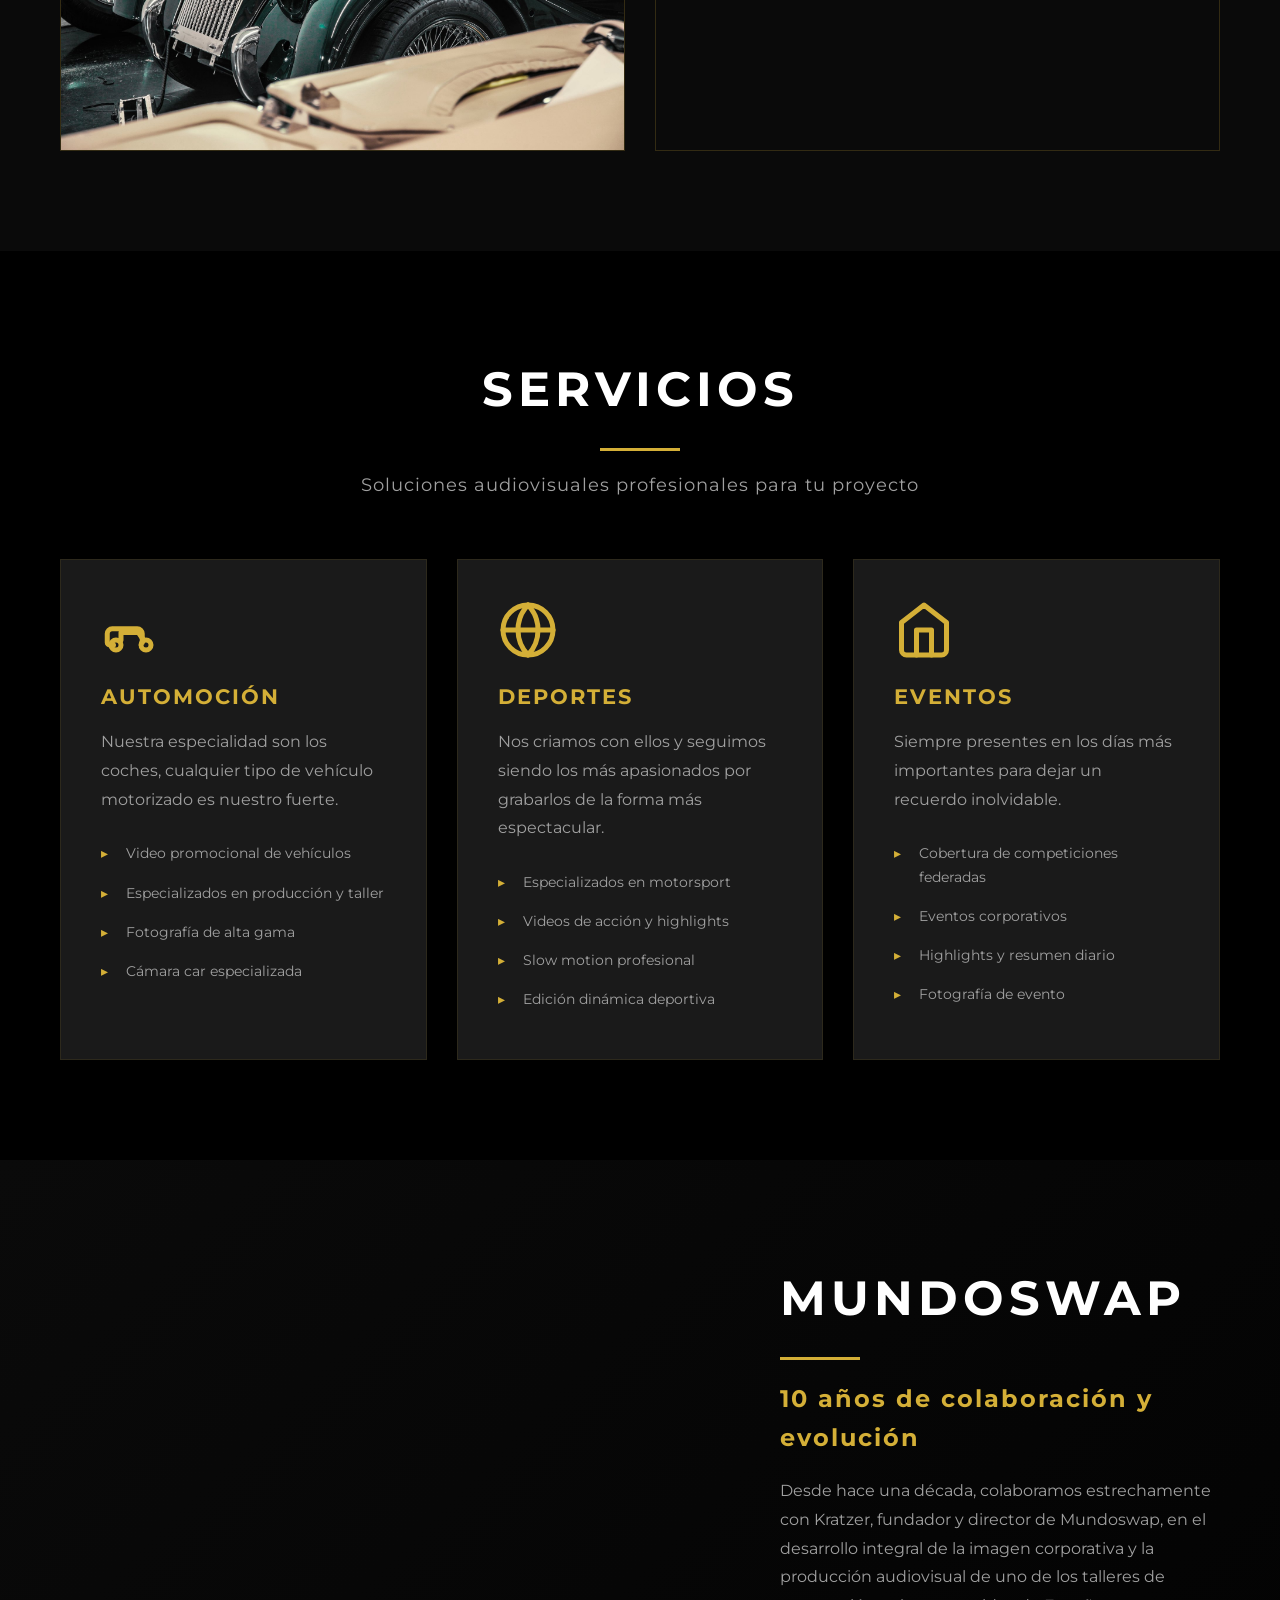
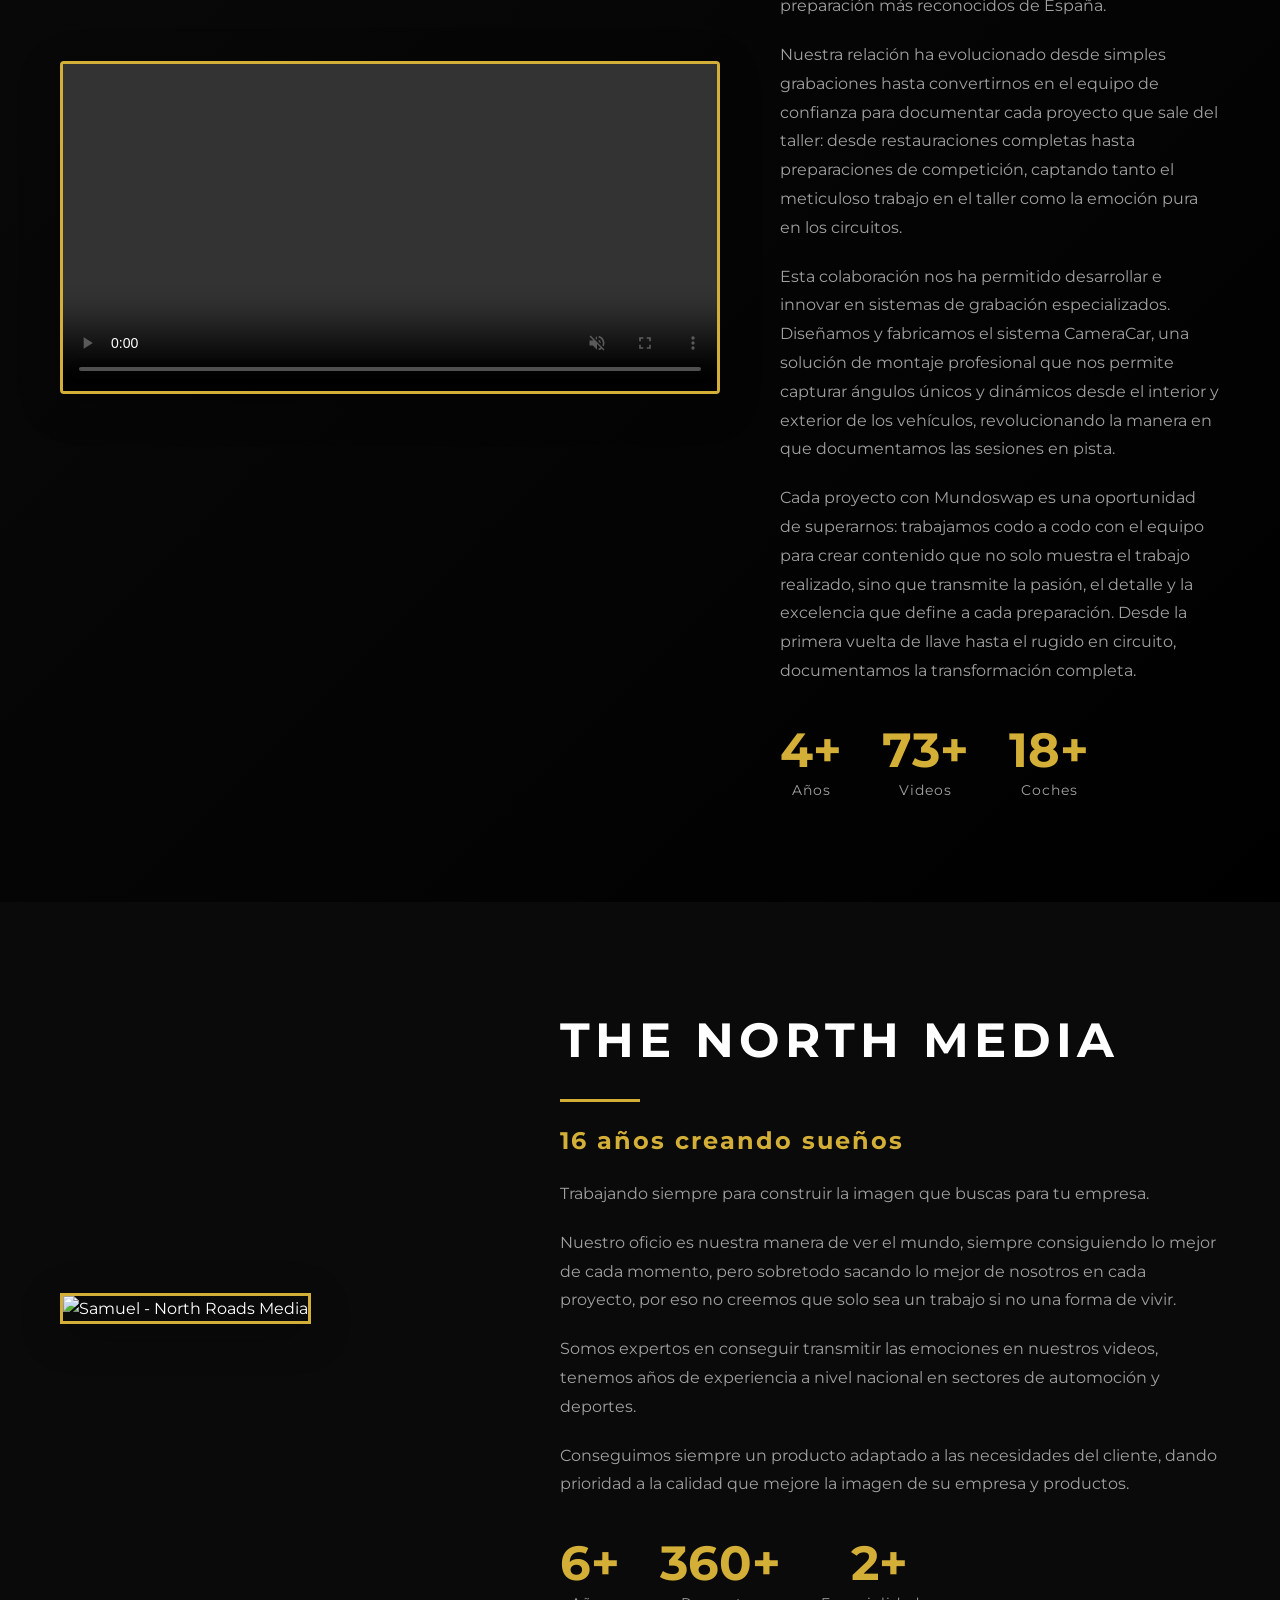
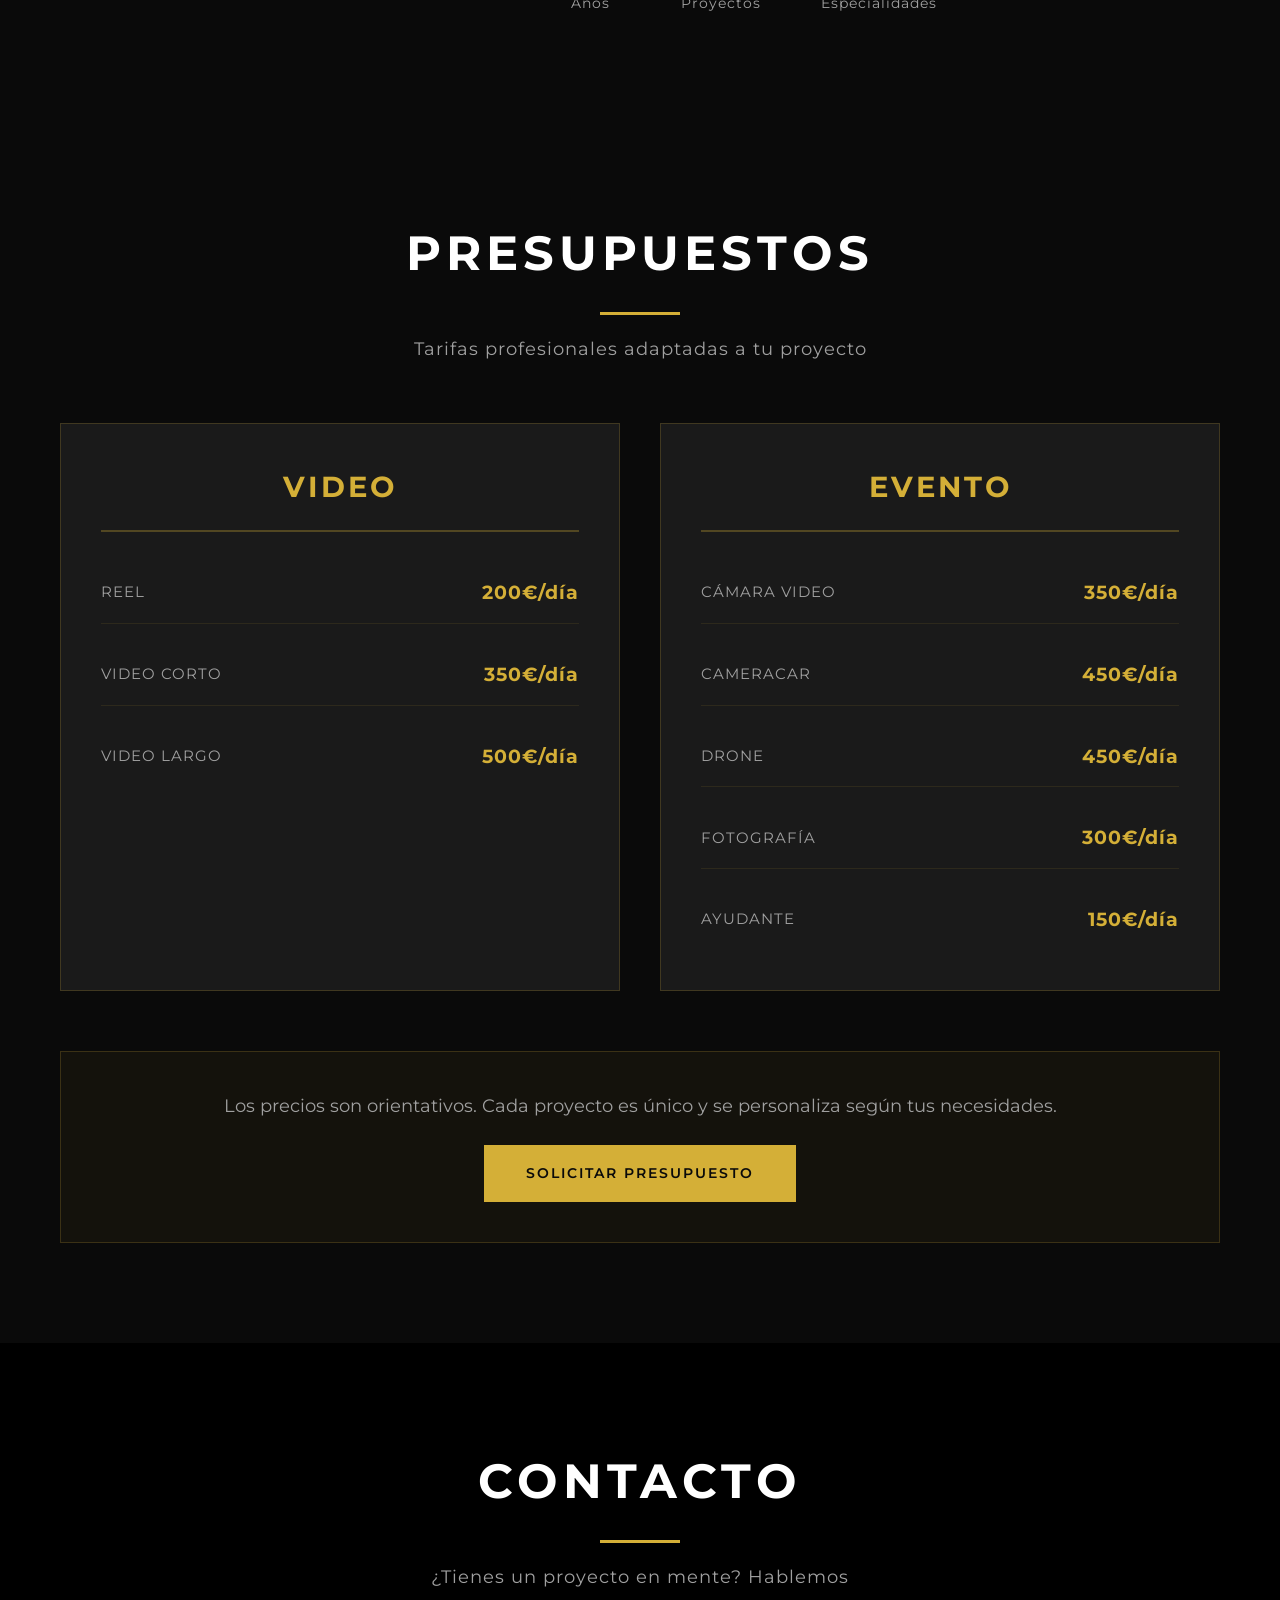
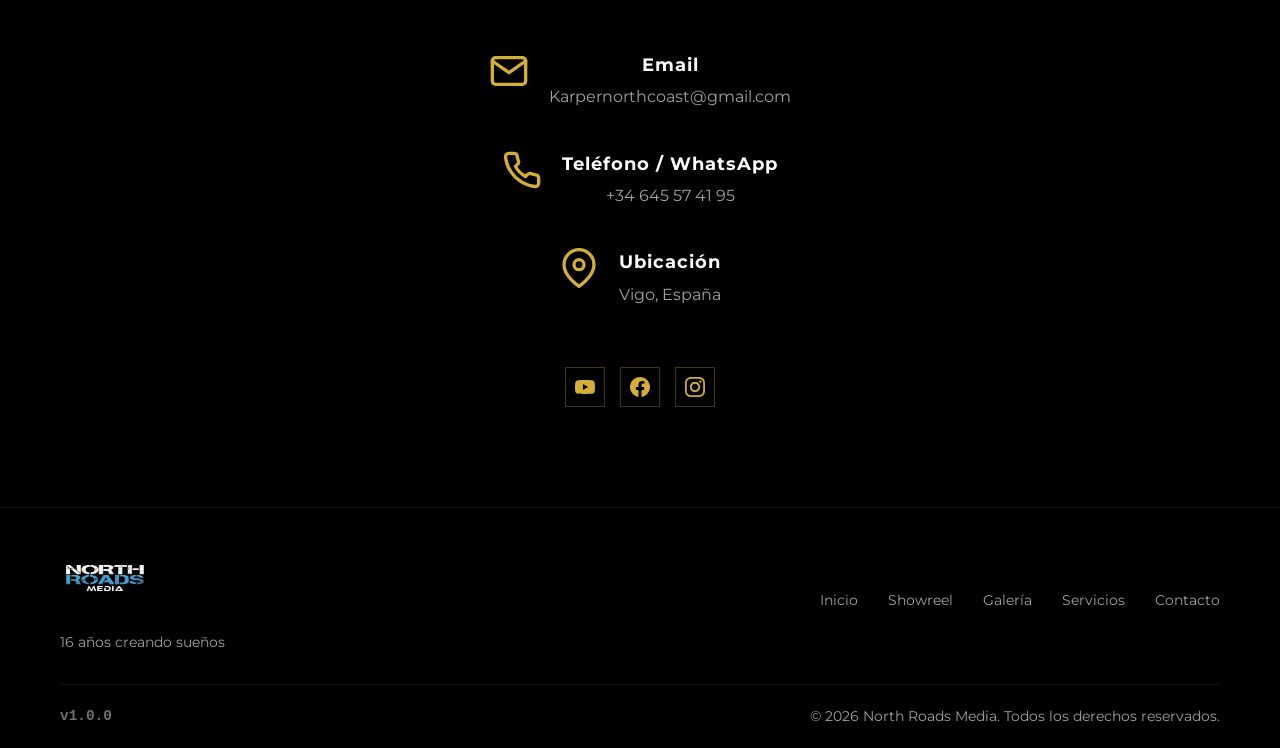
==== commit 7973b1b7: "Mejorar detección de favicon con múltiples etiquetas PROBLEMA: northroadsmedia.com con redirect AWS " ====
--- a/index.html
+++ b/index.html
@@ -4,9 +4,13 @@
     <meta charset="UTF-8">
     <meta name="viewport" content="width=device-width, initial-scale=1.0">
     <title>North Roads Media - Portfolio Audiovisual</title>
-    <link rel="icon" type="image/x-icon" href="https://danielmanzanares.github.io/northroadsmedia/assets/logos/favicon.ico">
+    <!-- Favicon - múltiples formatos y ubicaciones -->
+    <link rel="icon" type="image/x-icon" href="https://danielmanzanares.github.io/northroadsmedia/favicon.ico">
+    <link rel="shortcut icon" type="image/x-icon" href="https://danielmanzanares.github.io/northroadsmedia/favicon.ico">
+    <link rel="icon" type="image/png" sizes="32x32" href="https://danielmanzanares.github.io/northroadsmedia/assets/logos/favicon.png">
     <link rel="icon" type="image/png" sizes="512x512" href="https://danielmanzanares.github.io/northroadsmedia/assets/logos/favicon.png">
     <link rel="apple-touch-icon" href="https://danielmanzanares.github.io/northroadsmedia/assets/logos/favicon.png">
+    <link rel="apple-touch-icon" sizes="180x180" href="https://danielmanzanares.github.io/northroadsmedia/assets/logos/favicon.png">
     <link rel="stylesheet" href="assets/css/style.css">
     <link rel="preconnect" href="https://fonts.googleapis.com">
     <link rel="preconnect" href="https://fonts.gstatic.com" crossorigin>
